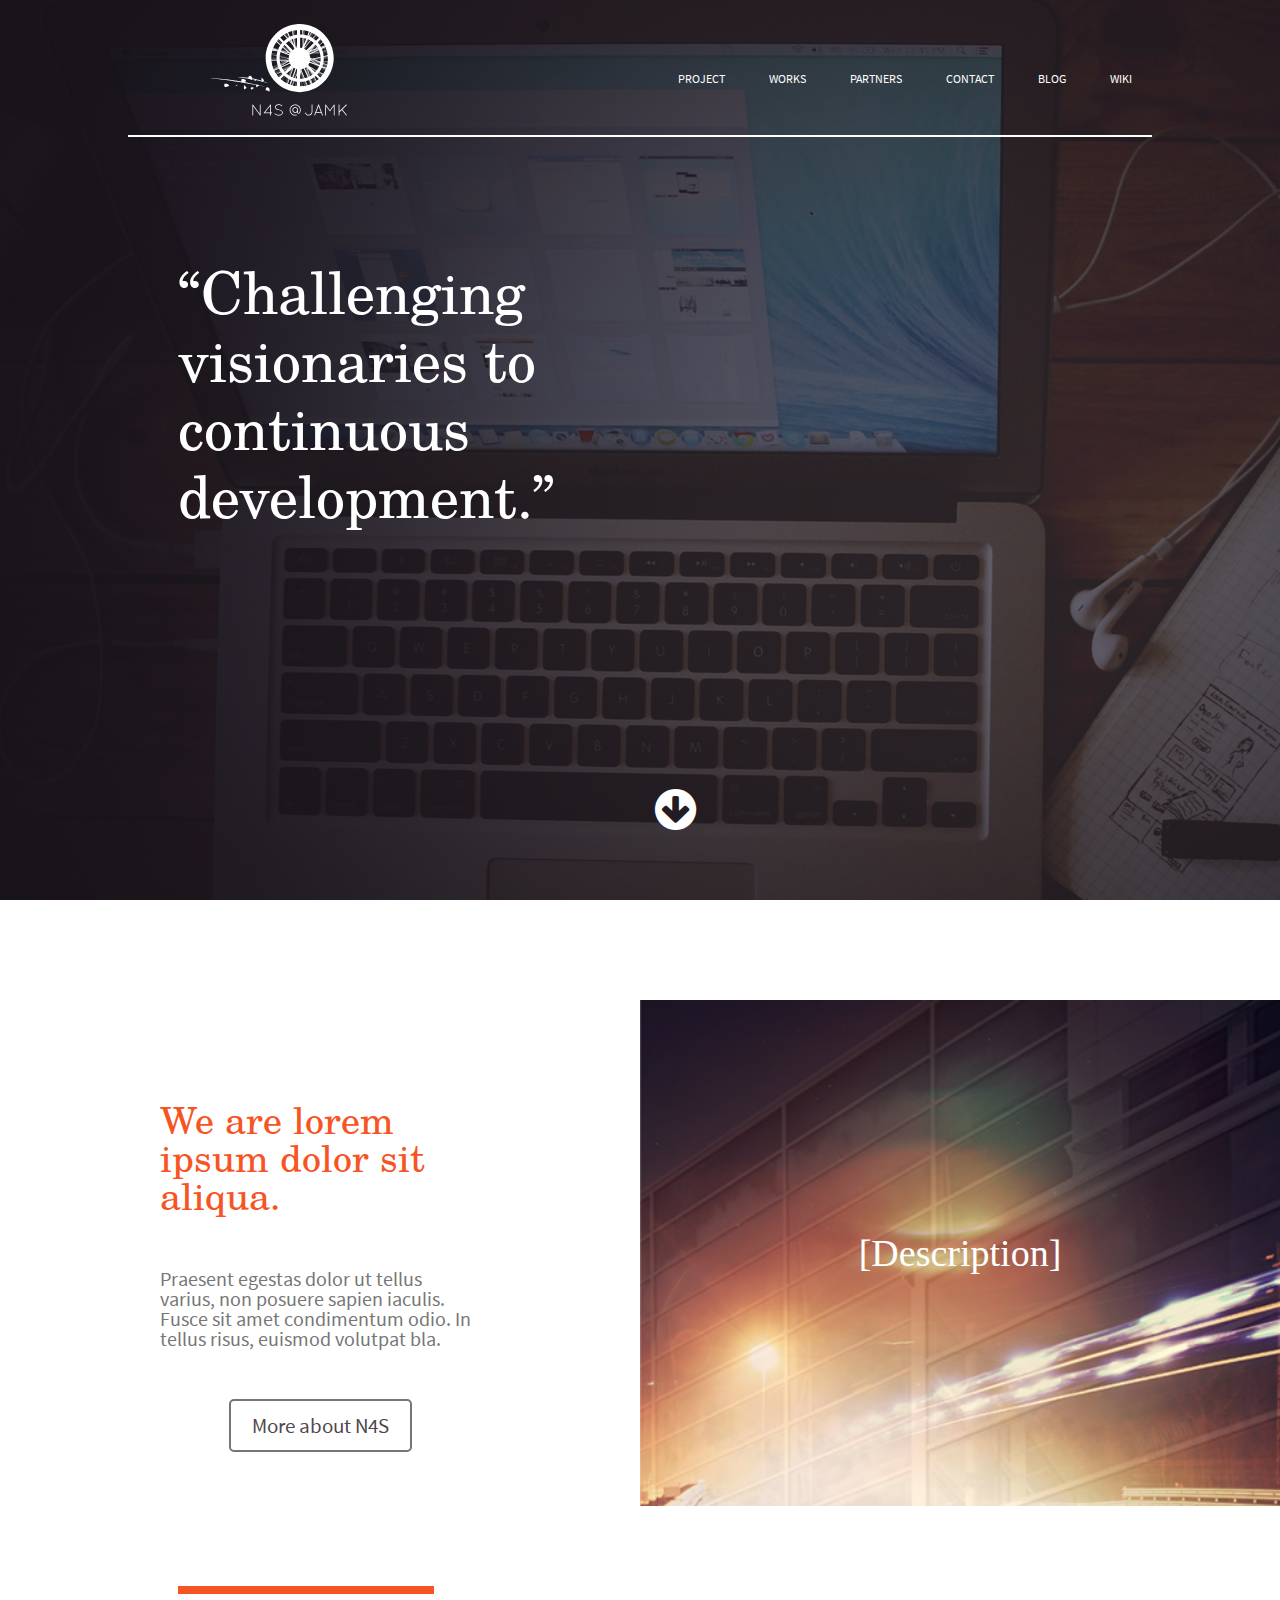
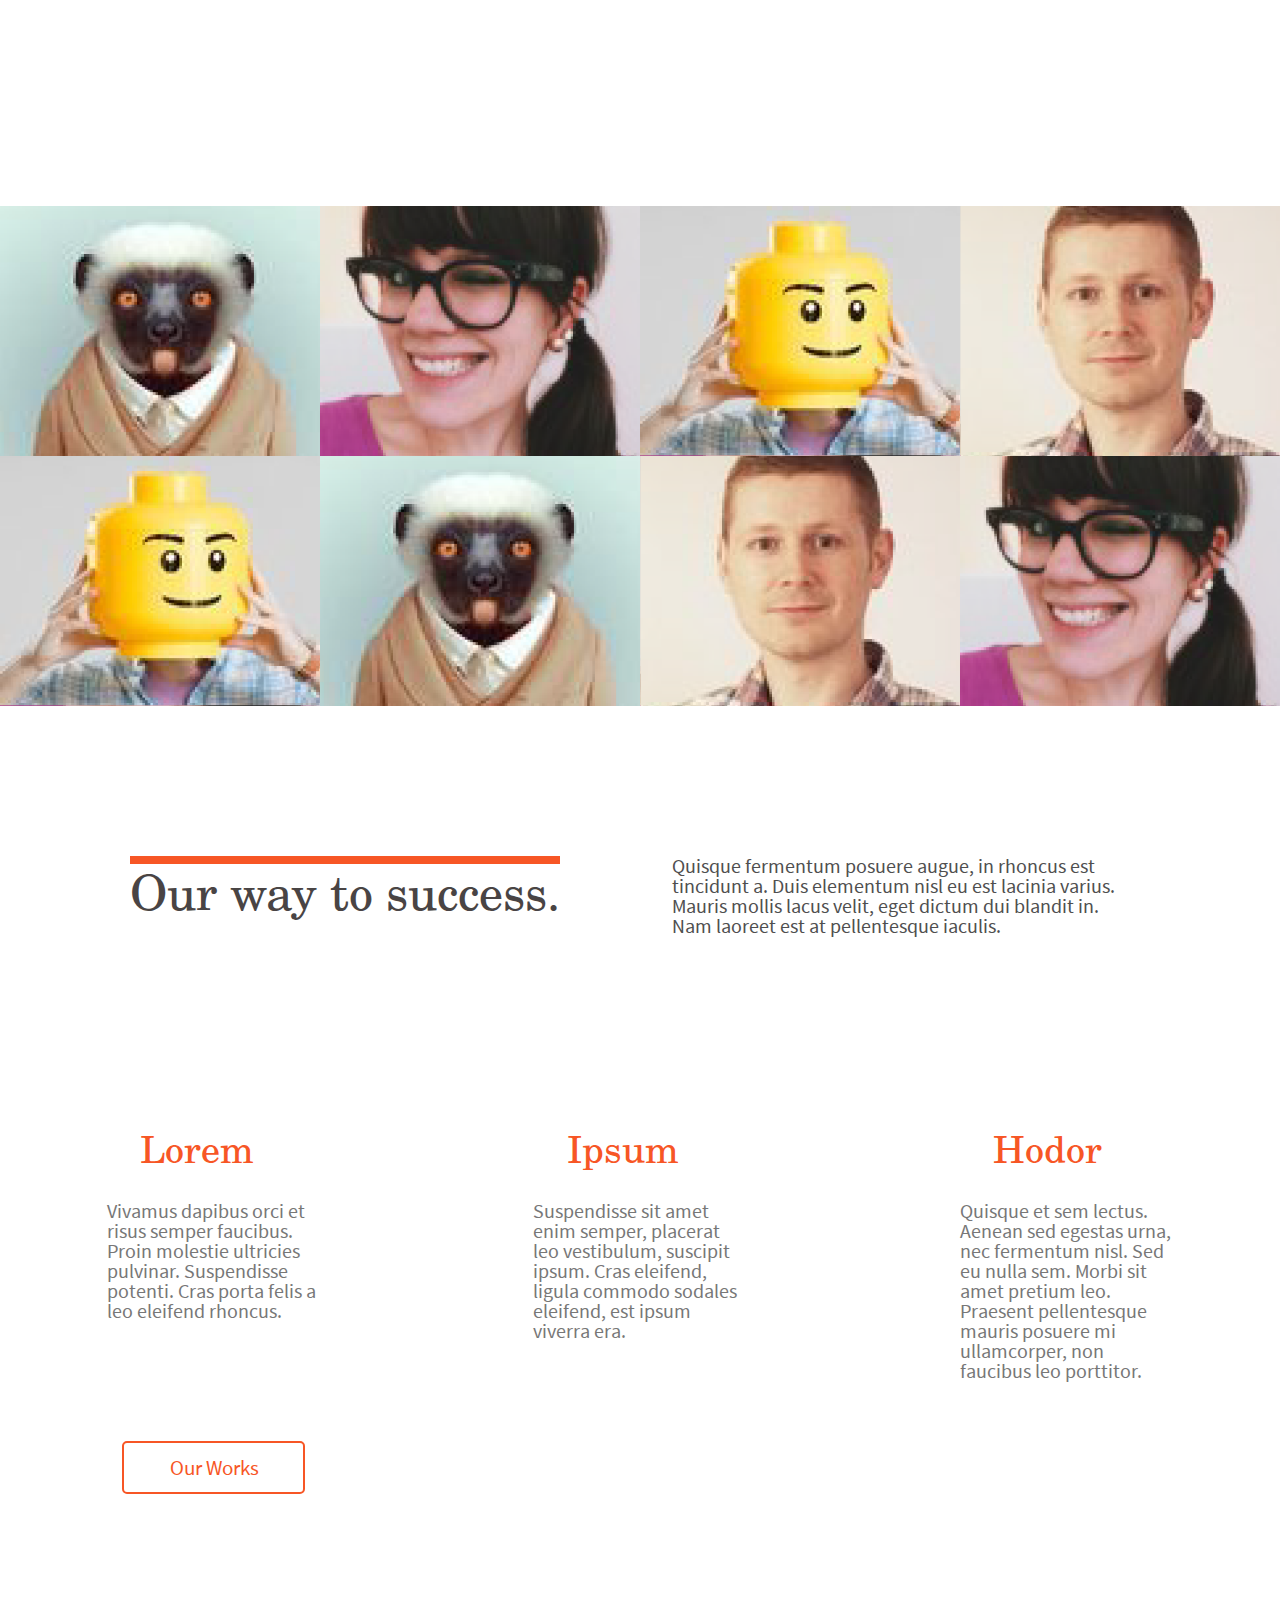
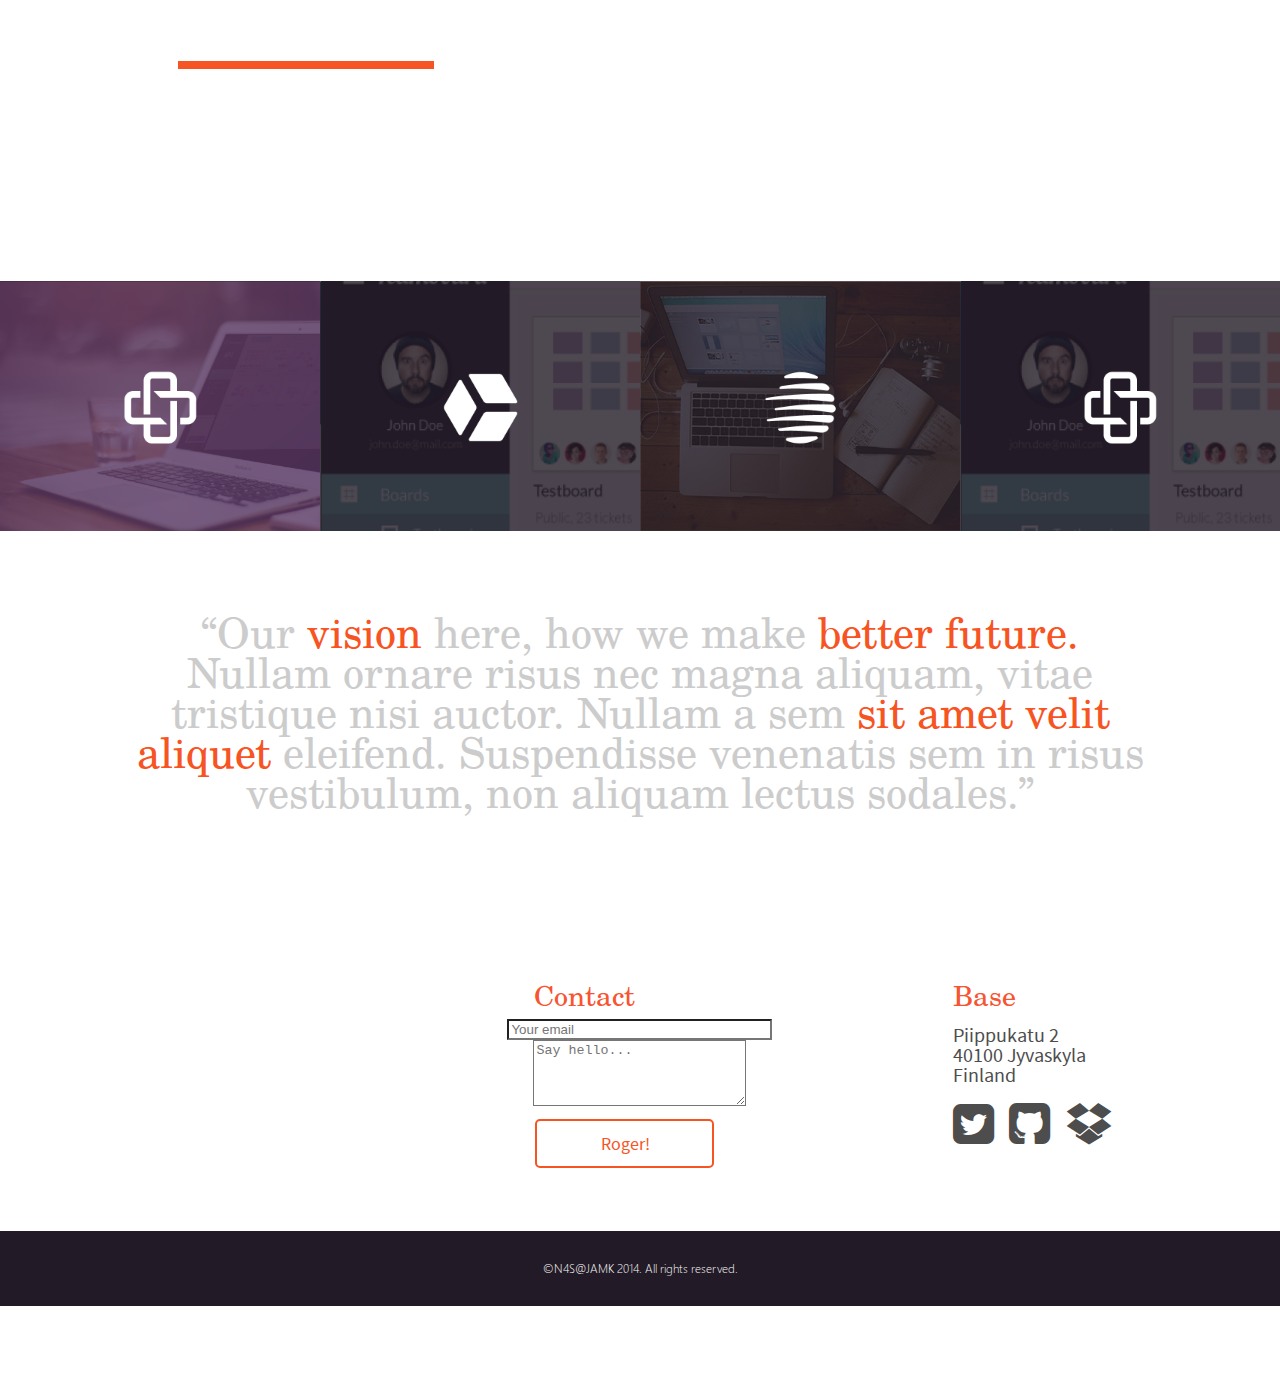
==== index.html @ aaf76a6f "changed message field from text input textarea" ====
<!doctype html>
<html>
    <head>
    <title>N4S@JAMK | Home </title>
    <meta name="viewport" content="width=device-width, initial-scale=1, maximum-scale=1">
    <link href="css/zerogrid.css" rel="stylesheet" />
    <link href="css/zerogrid-full.css" rel="stylesheet"/>
    <link rel="stylesheet" href="font-awesome/css/font-awesome.min.css">
    <link rel="stylesheet" href="css/animate.css">
    <script src="http://ajax.googleapis.com/ajax/libs/jquery/1.8.3/jquery.min.js" type="text/javascript"></script>
    <script src="js/jquery-scrolltofixed.js" type="text/javascript"></script>
   <script>
    $(document).ready(function() {
        // Dock the navbar to the top of the window when scrolled past the N4S logo and header text.
        $('.nav').scrollToFixed({
			});
    });
</script>
    </head>
    <body>
<div class="zerogrid" id="top">
      <div class="row">
    <div class="col-full-example1">
          <div class="wrap-col-header"><img class="logo" alt="N4S logo" src="img/n4sjamk_logo.svg">
      </div>
      	<nav class="nav">
              <ul>
             <a href="#top" class="smoothScroll"><img src="img/n4sjamk_logo_notext.svg" style="height:40px; display:none;"></a>
            <li><a href="#project" class="smoothScroll">PROJECT</a></li>
            <li><a href="#our" class="smoothScroll">WORKS</a></li>
            <li><a href="#partners" class="smoothScroll">PARTNERS</a></li>
            <li><a href="#contact" class="smoothScroll">CONTACT</a></li>
            <li><a href="#" class="smoothScroll">BLOG</a></li>
            <li><a href="#" class="smoothScroll">WIKI</a></li>
          </ul>
            </nav>
          <div class="col-1-2-transparent">
        <p class="text">&ldquo;Challenging visionaries to continuous development.&rdquo;</p>
        
      </div>
      <a href="#project" class="smoothScroll"><i class="fa fa-arrow-circle-down fa-3x arrow"></i></a>
        </div>
  </div>
    </div>
<div class="zerogrid-full" id="project">
      <div  class="row">
    <div class="col-1-2" id="picheight">
          <p class="orangetext">We are lorem ipsum dolor sit aliqua.</p>
          <p class="context">Praesent egestas dolor ut tellus varius, non posuere sapien iaculis. Fusce sit amet condimentum odio. In tellus risus, euismod volutpat bla.</p>
          <div class="n4sbutton-wrapper" ><a href="http://www.n4s.fi/en/" target="_blank" class="n4sbutton smoothScroll">More about N4S</a></div>
        </div>
    <div class="col-1-2-photo">
          <p class="example2">[Description]</p>
        </div>
  </div>
    </div>
<div class="zerogrid" id="moren4s">
      <div class="row">
    <div class="col-full-example2">
          <div class="col-1-3">
        <p class="text-agile">Agile by nature</p>
      </div>
        </div>
  </div>
    </div>
<div class="zerogrid-full">
      <div class="row">
    <div class="col-1-4-1" id="photo1">
          <p class="logoshere">John Doe<br><span class="subtext">Marketing executive</span></p>
        </div>
    <div class="col-1-4" id="photo2">
          <p class="logoshere">Chad Sharp<br><span class="subtext">Lead designer</span></p>
        </div>
    <div class="col-1-4" id="photo3">
          <p class="logoshere">Danny Trello<br><span class="subtext">Junior developer</span></p>
        </div>
    <div class="col-1-4" id="photo4">
          <p class="logoshere">Chad DeCoder<br><span class="subtext">Proggrammer</span></p>
          </div>
      <div class="col-1-4-1" id="photo3">
          <p class="logoshere">Ryan Ruby<br><span class="subtext">Marketing executive</span></p>
        </div>
    <div class="col-1-4" id="photo1">
          <p class="logoshere">Barry Puppet<br><span class="subtext">Lead designer</span></p>
        </div>
    <div class="col-1-4" id="photo4">
          <p class="logoshere">Sven Jekyll<br><span class="subtext">Junior developer</span></p>
        </div>
    <div class="col-1-4" id="photo2">
          <p class="logoshere">Matthew Coderick<br><span class="subtext">Proggrammer</span></p>
          </div>     
    <div class="col-full-example4" id="our">
          <div class="col-1-2">
        <p class="text-success">Our way to success.</p>
      </div>
          <div class="col-1-2">
        <p class="success-text">Quisque fermentum posuere augue, in rhoncus est tincidunt a. Duis elementum nisl eu est lacinia varius. Mauris mollis lacus velit, eget dictum dui blandit in. Nam laoreet est at pellentesque iaculis.</p>
      </div>
        </div>
    <div class="col-full-example6">
          <div class="col-1-3-1">
        <p class="text-section">Lorem</p>
        <p class="context">Vivamus dapibus orci et risus semper faucibus. Proin molestie ultricies pulvinar. Suspendisse potenti. Cras porta felis a leo eleifend rhoncus.</p>
      </div>
          <div class="col-1-3">
        <p class="text-section">Ipsum</p>
        <p class="context">Suspendisse sit amet enim semper, placerat leo vestibulum, suscipit ipsum. Cras eleifend, ligula commodo sodales eleifend, est ipsum viverra era.</p>
      </div>
          <div class="col-1-3">
        <p class="text-section">Hodor</p>
        <p class="context">Quisque et sem lectus. Aenean sed egestas urna, nec fermentum nisl. Sed eu nulla sem. Morbi sit amet pretium leo. Praesent pellentesque mauris posuere mi ullamcorper, non faucibus leo porttitor.</p>
      </div>
          <div class="col-1-3">
        <div class="n4sbutton-wrapper"><a href="work.html" class="ourwork-button">Our Works</a></div>
      </div>
        </div>
  </div>
    </div>
<div class="zerogrid">
      <div class="row">
    <div class="col-full-example2">
          <div class="col-1-3" id="partners">
        <p class="text-agile">Our partners</p>
      </div>
        </div>
  </div>
    </div>
<div class="zerogrid-full" id="black">
      <!--<div class="row">-->
          <div class="col-full-all-logos"><img src="img/logo1_white.png" alt="logo1-white"><img src="img/logo2_white.png" alt="logo2-white"><img src="img/logo3_white.png" alt="logo3-white"></div>
          <div class="col-1-4-1" id="logo1">
        <img src="img/logo1_white.png" alt="logo1-white">
      </div>
          <div class="col-1-4" id="logo2">
        <img src="img/logo2_white.png" alt="logo2-white">
      </div>
          <div class="col-1-4" id="logo3">
        <img src="img/logo3_white.png" alt="logo3-white">
      </div>
          <div class="col-1-4" id="logo4">
        <img src="img/logo1_white.png" alt="logo4-white">
      </div>
  </div>
    <!--</div>-->
<div class="zerogrid">
      <div class="row">
    <div class="col-full-example5" id="lorem">
          <p class="ourvision-text">&ldquo;Our <span style="color:#F75423">vision</span> here, how we make <span style="color:#F75423">better future.</span> Nullam ornare risus nec magna aliquam, vitae tristique nisi auctor. Nullam a sem <span style="color:#F75423">sit amet velit aliquet</span> eleifend. Suspendisse venenatis sem in risus vestibulum, non aliquam lectus sodales.&rdquo;</p>
        </div>
  </div>
    </div>
<div class="zerogrid-full">
      <div class="row">
            <div class="col-1-3 social" id="contact">
            	<iframe src="https://www.google.com/maps/embed?pb=!1m14!1m12!1m3!1d3716.6685253285527!2d25.7641276203206!3d62.23998892771814!2m3!1f0!2f0!3f0!3m2!1i1024!2i768!4f13.1!5e0!3m2!1sfi!2sfi!4v1405323611806"></iframe>
            </div>
            <div class="col-1-3 form">
            	<h3>Contact</h3>
            	<form method="POST" action="http://smvpelkonen.dy.fi/delete/php_form/sendForm.php">
				<input type="email" class="field1" name="email" size="30" placeholder="Your email" required=""><br>
				<textarea rows="4" cols="24" size="30" name="message"  placeholder="Say hello..." required=""></textarea><br>
				<input type="submit" name="submit" value="Roger!" class="roger-button submit">	
			</form>
            </div>
            <div class="col-1-3 base">
              <h3>Base</h3>
              <br>
          	  <p>Piippukatu 2</p>
              <p>40100 Jyvaskyla</p>
              <p>Finland</p>
              <br>
              <a href="http://twitter.com/"><i class="fa fa-twitter-square fa-3x twitter"></i></a><a href="http://github.com/N4SJAMK"><i class="fa fa-github-square fa-3x"></i></a><a href="#"><i class="fa fa-dropbox fa-3x"></i></a>
            </div>
        </div>
      </div>
<div class="zerogrid-full">
      <div class="row">
    <div class="col-full">
          <footer>
        <p>&copy;N4S@JAMK 2014. All rights reserved.</p>
      </footer>
        </div>
  </div>
    </div>
<!--<script type="text/javascript" src="http://ajax.googleapis.com/ajax/libs/jquery/1.7.1/jquery.min.js"></script>--> 
<script type="text/javascript" src="js/smoothscroll.js"></script> 
<script>
	
</script>
<script>
        $('body').mousemove(function(e){
    var amountMovedX = (e.pageX * -1 / 50);
    var amountMovedY = (e.pageY * -1 / 50);
    $(this).css('background-position', amountMovedX + 'px ' + amountMovedY + 'px');
});
        </script>
</body>
</html>
---- css/zerogrid.css ----
/*
Zerotheme.com | Free Html5 Responsive Templates
Zerogrid - A Single Grid System for Responsive Design
Author: Kimmy
Version : 2.0
Author URI: http://www.zerotheme.com/
*/
/* -------------------------------------------- */
/* ------------------Grid System--------------- */ 
.zerogrid {
	width: 1024px;
	position: relative;
	margin: 0 auto;
	padding: 0px;
}
.zerogrid:after {
	content: "\0020";
	display: block;
	height: 0;
	clear: both;
	visibility: hidden;
}
.zerogrid .row:before, .row:after {
	content: '\0020';
	display: block;
	overflow: hidden;
	visibility: hidden;
	width: 0;
	height: 0;
}
.zerogrid .row:after {
	clear: both;
}
.zerogrid .row {
	zoom: 1;
	/*background-color: #fff;*/
}
.zerogrid .wrap-col {
	margin: 10px;
}

.zerogrid .col-1-2, .zerogrid .col-1-2-transparent, .zerogrid .col-1-2-photo, .zerogrid .col-1-3, .zerogrid .col-2-3, .zerogrid .col-1-4, .zerogrid .col-2-4, .zerogrid .col-3-4, .zerogrid .col-1-5, .zerogrid .col-2-5, .zerogrid .col-3-5, .zerogrid .col-4-5, .zerogrid .col-1-6, .zerogrid .col-2-6, .zerogrid .col-3-6, .zerogrid .col-4-6, .zerogrid .col-5-6 {
	float: left;
	display: inline-block;
}
.zerogrid .col-full {
	width: 100%;

}
.zerogrid .col-1-2 {
	width: 50%;
	background-color:#FFFFFF;
}
.zerogrid .col-1-2-photo {
	width: 50%;
	background-image:url(../img/jkl3.jpg);
	background-size:cover;
}
.zerogrid .col-1-2-transparent {
	width: 50%;
	background-color:transparent;
}
.zerogrid .col-1-3 {
	width: 33.33%;
}
.zerogrid .col-2-3 {
	width: 66.66%;
}
.zerogrid .col-1-4 {
	width: 25%;
}
.zerogrid .col-2-4 {
	width: 50%;
}
.zerogrid .col-3-4 {
	width: 75%;
}
.zerogrid .col-1-5 {
	width: 20%;
}
.zerogrid .col-2-5 {
	width: 40%;
}
.zerogrid .col-3-5 {
	width: 60%;
}
.zerogrid .col-4-5 {
	width: 80%;
}
.zerogrid .col-1-6 {
	width: 16.66%;
}
.zerogrid .col-2-6 {
	width: 33.33%;
}
.zerogrid .col-3-6 {
	width: 50%;
}
.zerogrid .col-4-6 {
	width: 66.66%;
}
.zerogrid .col-5-6 {
	width: 83.33%;
}

@media only screen and (min-width: 1024px) {

.zerogrid .col-full-example1, .col-full-example2, .col-full-example5 {
	background-image:none !important;
}
.zerogrid .row {
	background-color:transparent !important;
}
.zerogrid .col-1-4 {
	width: 24% !important;
	margin-right: 1% !important;
	margin-bottom: 3% !important;
}
.zerogrid .example2 {
	line-height: 346px !important;	
	}
.zerogrid .col-full-example4	{
	height:250px !important;
	border-radius: 5px 5px 0px 0px !important;
	}
.zerogrid .col-full-example6	{
	border-radius:0px 0px 5px 5px !important;
	}
.zerogrid .slide-out-div {
	 opacity:0.95 !important;
	 border-radius: 5px 5px 0px 0px !important;
 }
.zerogrid .col-1-2 {
	border-radius:5px 0px 0px 5px !important;}
.zerogrid .col-1-2-photo {
	border-radius: 0px 5px 5px 0px !important;
}
.zerogrid footer {
	border-radius: 5px 5px 0px 0px!important;
}
.zerogrid .nav.scroll-to-fixed-fixed ul img {
	display: inline-block !important;
}
}
@media only screen and (min-width: 768px) and (max-width: 1023px) {
.zerogrid {
	width: 100%;
	/*background-color: #fff;*/
}
body {
	background-image:url(../img/n4sjamk_background_pic.jpg); !important;
}
.zerogrid .col-1-3, .zerogrid .col-2-3 {
	width: 50%;
}
.zerogrid .col-1-2-photo {
	display:block!important;
}	
.zerogrid .col-1-4 {
	width: 50%;
}
.zerogrid .col-1-6, .zerogrid .col-1-2, .zerogrid .col-2-6, .zerogrid .col-3-6, .zerogrid .col-4-6, .zerogrid .col-5-6 {
	width: 100%;
}
.zerogrid .col-1-4 {
	display:none;
}
.zerogrid .col-full-all-logos {
	display:block !important;
}
.zerogrid .slide-out-div {
	width: 75%!important;
	height: 320px!important;
} 	
.zerogrid .right-form {
	display:block !important;
}
.zerogrid .text {
	font-size:36px !important;
	line-height: 40px!important;
	padding-top: 75px !important;
}
.zerogrid .col-full-example1 {
	height: 650px !important;
}
.zerogrid .col-full-example2 {
	height: 200px !important;
}
.zerogrid .text-agile {
	margin-left: 50px !important;
	font-size:40px !important;
	line-height: 45px !important;
}
.zerogrid .ourvision-text {
	font-size: 30px !important;
	line-height: 36px !important;
	margin:0 30px !important;
}
.zerogrid .nav.scroll-to-fixed-fixed ul li {
	top: 20px !important;
	display:inline-block;
}
.zerogrid .nav ul {
	list-style: none;
	padding: 0px;
	margin: 0px;
	font-weight: bold;
	text-align:right;
}
.zerogrid .nav ul li {
	display: inline-block;
	position:relative;
	top: -50px !important;
}
.zerogrid .nav.scroll-to-fixed-fixed ul img {
	display: inline-block !important;
}
.zerogrid .logo {
	width: 200px !important;
	height:120px !important;
}
}

@media only screen and (max-width: 767px) {
.zerogrid {
	width: 100%;
}
.zerogrid .col-1-4
 {
	display:none;
}
.zerogrid .col-full-all-logos {
	display:block !important;
	}
.zerogrid .slide-out-div {
width: 75% !important;
height: 320px !important;
} 
}

@media only screen and (min-width: 620px) and (max-width: 767px) {
.zerogrid {
	width: 100%;
	/*background-color: #fff;*/
}
.zerogrid .col-1-3, .zerogrid .col-2-3 {
	width: 100%;
}
.zerogrid .col-1-2-photo {
	display:none;
}	
.zerogrid .col-1-4 {
	width: 50%;
}
.zerogrid .col-1-6, .zerogrid .col-1-2, .zerogrid .col-2-6, .zerogrid .col-3-6, .zerogrid .col-4-6, .zerogrid .col-5-6 {
	width: 100%;
}
.zerogrid .col-1-4 {
	display:none;
}
.zerogrid .col-full-all-logos {
	display:block !important;
}
.zerogrid .slide-out-div {
	width: 75%!important;
	height: 320px!important;
} 	
.zerogrid .right-form {
	display:block !important;
}
.zerogrid .text {
	font-size:36px !important;
	line-height: 40px!important;
	padding-top: 75px !important;
}
.zerogrid .col-full-example1 {
	height: 550px !important;
}
.zerogrid .col-full-example2 {
	height: 200px !important;
}
.zerogrid .text-agile {
	margin-left: 50px !important;
	font-size:40px !important;
}
.zerogrid .ourvision-text {
	font-size: 30px !important;
	line-height: 36px !important;
	margin:0 30px !important;
}
.zerogrid .logo {
	display: block !important;
	margin-top: 20px !important;
	margin-bottom: 20px !important;
	margin-left: auto !important;
	margin-right:auto !important;
}
.zerogrid .nav {
	border-bottom:0px !important;
}
.zerogrid .nav.scroll-to-fixed-fixed ul li {
	top: 0px !important;
	right: 0% !important;
}
.zerogrid .nav ul li {
	display: inline-block;
	position:relative;
	top: 0px !important;
}
.zerogrid .nav.scroll-to-fixed-fixed ul img {
	display: none !important;
}
}

@media only screen and (min-width: 480px) and (max-width: 619px) {
.zerogrid {
	width: 100%;
	/*background-color: #fff;*/
}
.zerogrid .col-1-3, .zerogrid .col-2-3 {
	width: 100%;
}
.zerogrid .col-1-2-photo {
	display:none;
}	
.zerogrid .col-1-4 {
	width: 50%;
}
.zerogrid .col-1-6, .zerogrid .col-1-2, .zerogrid .col-2-6, .zerogrid .col-3-6, .zerogrid .col-4-6, .zerogrid .col-5-6 {
	width: 100%;
}
.zerogrid .col-1-4 {
	display:none;
}
.zerogrid .col-full-all-logos {
	display:block !important;
}
.zerogrid .slide-out-div {
	width: 75%!important;
	height: 320px!important;
} 	
.zerogrid .right-form {
	display:none !important;
}
.zerogrid .text {
	font-size:36px !important;
	line-height: 40px!important;
	padding-top: 75px !important;
}
.zerogrid .col-full-example1 {
	height: 550px !important;
}
.zerogrid .col-full-example2 {
	height: 200px !important;
}
.zerogrid .text-agile {
	margin-left: 50px !important;
	font-size:40px !important;
}
.zerogrid .ourvision-text {
	font-size: 30px !important;
	line-height: 36px !important;
	margin:0 30px !important;
}
.zerogrid .logo {
	display: block !important;
	margin-top: 20px !important;
	margin-bottom: 20px !important;
	margin-left: auto !important;
	margin-right:auto !important;
}
.zerogrid .nav {
	border-bottom:0px !important;
}
.zerogrid .nav.scroll-to-fixed-fixed ul li {
	top: 0px !important;
	right: 0% !important;
}
.zerogrid .nav ul li {
	display: inline-block;
	position:relative;
	top: 0px !important;
}
.zerogrid .nav.scroll-to-fixed-fixed ul img {
	display: none !important;
}
}

/* Normal smartphones with smaller screens*/
@media only screen and (max-width: 479px) {
.zerogrid, .zerogrid .col-1-2, .zerogrid .col-1-2-transparent, .zerogrid .col-1-3, .zerogrid .col-2-3, .zerogrid .col-1-4, .zerogrid .col-2-4, .zerogrid .col-3-4, .zerogrid .col-1-5, .zerogrid .col-2-5, .zerogrid .col-3-5, .zerogrid .col-4-5, .zerogrid .col-2-6, .zerogrid .col-3-6, .zerogrid .col-4-6, .zerogrid .col-5-6 {
	width: 100%;
}
.zerogrid .col-1-4
 {
	display:none;
}
.zerogrid .col-full-all-logos {
	display:block !important;
	}
	
.zerogrid .col-1-2-photo {
	display:none;
}
.zerogrid .ourvision-text {
	font-size: 16px !important;
	padding-left: 20px !important;
	padding-right: 20px !important;
	padding-top: 40px !important;
	line-height: 24px !important;
}	

.zerogrid .text {
	line-height: 38px !important;
	font-size: 28px !important;
	padding-top: 60px !important;
}

.zerogrid .text-agile {
	font-size: 38px !important;
	line-height: 45px !important;
	margin-top: 60px !important;
	margin-left: 30px!important;
}

.zerogrid .text-section {
	margin-left: 30px !important;
}

.zerogrid .success-text {
	font-size: 20px !important;
}
.zerogrid .col-full-example1 {
	height:510px !important;
}

.zerogrid .col-full-example2 {
	height:200px !important;
}

.zerogrid .col-full-example5 {
	height:300px !important;
}

.zerogrid .context {
	margin:30px !important;
}

.zerogrid .sayhello-button {
	margin-top: 35px!important;
}
.zerogrid .slide-out-div {
	width: 275px !important;
} 
.zerogrid .right-form {
	display:none !important;
}
.zerogrid .logo {
	display: block !important;
	margin-top: 0 !important;
	margin-bottom: 10px !important;
	margin-left: auto !important;
	margin-right:auto !important;
}
.zerogrid .nav {
	border-bottom:0px !important;
}
.zerogrid .nav.scroll-to-fixed-fixed ul li {
	top: 0px !important;
	right: 0% !important;
}
.zerogrid .nav ul li {
	display: inline-block;
	position:relative;
	top: 0px !important;
}
.zerogrid .nav.scroll-to-fixed-fixed ul img {
	display: none !important;
}
}



/* General CSS styling */


body {
	background-image:url(../img/n4sjamk_background_pic.png);
	margin: 0;
	background-attachment:fixed;
	width:100%;
	top:0;
}
.zerogrid .backtop {
	position:fixed;
	top: 0;
	float:right;
	height: 30px;
	width: 70px;
	left: 47%;
	background-color:#F75423;
	border-radius: 0px 0px 5px 5px;
}

.zerogrid .backtop a:hover {
	color: #1D1B1B;
}

.zerogrid .logo {
	width: 25%;
	min-height: 50px;
	min-width: 100px;
	max-height: 100px;
	max-width: 300px;
	height: 25%;
	margin: 20px 0px -20px 10px;
}
.zerogrid .wrap-col-header h2 {
	font-size:26px;
	vertical-align:middle;
	color:#fff;
	font-family:webly;
	float: right;
	margin-right: 20px;
	margin-top: 30px;
	margin-bottom: 5px;
	border-bottom: 3px #F75423 solid;
}
.zerogrid .col-full-example1 {
	/*background-image:url(../img/bg_low.jpg);*/
	background-repeat:repeat-x;
	height: 1000px;
	clear: both;
}
.zerogrid .col-full-example2 {
	/*background-image:url(../img/bg_low.jpg);*/
	background-repeat:no-repeat;
	height: 300px;
	clear: both;
}
.zerogrid .col-full-example3 {
	clear: both;
	height: 320px;
}
.zerogrid .col-full-example5 {
	/*background-image:url(../img/bg_low.jpg);*/
	background-repeat:no-repeat;
	height: 400px;
	clear: both;
}
.zerogrid .col-full-example4 {
	background-color: #fff;
	background-repeat:no-repeat;
	height: 200px;
	clear: both;
}
.zerogrid .col-full-example6 {
	background-color: #fff;
	background-repeat:repeat-x;
	height: 400px;
	clear: both;
}

.zerogrid .col-full-all-logos {
	display:none;
	border:0;
	width: 90%;
	background-color:#312b2d;
	margin: 0 auto;
	margin-bottom: -3px;
}

.zerogrid .logo-container {
	background-color:#312b2d;
}

.zerogrid .col-full-all-logos img {
	width: 100%;
		margin-bottom: -3px;
	}
	
.zerogrid .col-1-4 img {
	width:100%;
}

.zerogrid .text {
	line-height: 68px;
	color: #fff;
	font-size: 58px;
	padding-left: 50px;
	padding-right: 60px;
	font-family:texgyre;
	padding-top: 120px;
}
.zerogrid .text-agile {
	line-height: 65px;
	color: #fff;
	font-family:texgyre;
	font-size: 62px;
	margin-left: 50px;
	margin-right: 35px;
	margin-top: 80px;
	border-top: 8px solid #F75423;
}
.zerogrid .text-success {
	line-height: 45px;
	font-family:kompani;
	color: #474242;
	font-size: 38px;
	margin-left: 70px;
	margin-right: 55px;
	margin-top: 50px;
	border-top: 8px solid #F75423;
}
.zerogrid .text-section {
	line-height: 45px;
	font-family:texgyre;
	color: #F75423;
	font-weight: bold;
	font-size: 38px;
	margin-left: 70px;
	margin-right: 55px;
	margin-top: 20px;
}
.zerogrid .ourvision-text {
	line-height: 40px;
	text-align: center;
	font-family:texgyre;
	color: #CCCCCC;
	font-size: 42px;
	padding-left: 0px;
	padding-right: 0px;
	padding-top: 80px;
}
.zerogrid .wrap-col-header {
	/*border-bottom: 2px solid #CCCCCC;*/
	margin: 0 20px;
}
.zerogrid .navbutton {
	float: left;
	margin: 5px 20px;
	width: 55px;
	height: 90px;
	display: inline-block;
	color: #808080;
	text-decoration: none;
	position: relative;
}
.zerogrid .navbutton a {
	color: #CCCCCC;
	text-decoration: none;
	position: absolute;
	padding-right: 10px;
	top: 5;
}
.zerogrid .navbutton a:hover {
	color: #F75423;
}
.zerogrid .orangetext {
	font-size: 36px;
	font-family:kompani;
	font-weight: bold;
	text-align: left;
	margin: 55px 20px 55px 60px;
	color: #F75423;
}
.zerogrid .context {
	font-size: 18px;
	text-align: left;
	margin: 55px 40px 30px 60px;
	color: #767676;
}
.zerogrid .success-text {
	font-size: 24px;
	text-align: left;
	margin: 55px 40px 70px 60px;
	color: #4d4d4d;
}
.zerogrid .example2 {
	text-align: center;
	line-height: 470px;
	font-size: 38px;
	color: #fff;
}
.zerogrid .logoshere {
	text-align: center;
	line-height: 160px;
	font-size: 38px;
	background-color: #fff;
}


html, body, div, span, applet, object, iframe, h1, h2, h3, h4, h5, h6, p, blockquote, pre, a, abbr, acronym, address, big, cite, code, del, dfn, em, img, ins, kbd, q, s, samp, small, strike, strong, sub, sup, tt, var, b, u, i, center, dl, dt, dd, ol, ul, li, fieldset, form, label, legend, table, caption, tbody, tfoot, thead, tr, th, td, article, aside, canvas, details, embed, figure, figcaption, footer, header, hgroup, menu, nav, output, ruby, section, summary, time, mark, audio, video {
	margin: 0;
	padding: 0;
	border: 0;
	font-size: 100%;
	font: inherit;
	vertical-align: baseline;
}
/* HTML5 display-role reset for older browsers */
article, aside, details, figcaption, figure, footer, header, hgroup, menu, nav, section {
	display: block;
}
body {
	line-height: 1;
}
.zerogrid footer {
	background-color: #0E0D0D;
	height: 50px;
	clear: both;
	text-align:center;
}
.zerogrid footer p {
	color: #FDFDFD;
	font-size: 12px;
	line-height: 25px;
		font-family:webly;
}

.zerogrid footer a {
	color: #FDFDFD;
	line-height:25px;
	font-size:12px;
	text-decoration:none;
	margin: 0 auto;
		font-family:webly;
}

.zerogrid footer a:hover{
	color: #F75423;
}

ol, ul {
	list-style: none;
}
blockquote, q {
	quotes: none;
}
blockquote:before, blockquote:after, q:before, q:after {
	content: '';
	content: none;
}
table {
	border-collapse: collapse;
	border-spacing: 0;
}

/* CSS Styles for all the three buttons*/

.zerogrid .n4sbutton-wrapper {
	text-align: center;
}
.zerogrid .n4sbutton {
	margin-bottom: 40px;
	background: -webkit-gradient( linear, left top, left bottom, color-stop(0.05, #ededed), color-stop(1, #cccacc) );
	background: -moz-linear-gradient( center top, #ededed 5%, #cccacc 100% );
 filter:progid:DXImageTransform.Microsoft.gradient(startColorstr='#ededed', endColorstr='#cccacc');
	background-color: #ededed;
	-webkit-border-top-left-radius: 5px;
	-moz-border-radius-topleft: 5px;
	border-top-left-radius: 5px;
	-webkit-border-top-right-radius: 5px;
	-moz-border-radius-topright: 5px;
	border-top-right-radius: 5px;
	-webkit-border-bottom-right-radius: 5px;
	-moz-border-radius-bottomright: 5px;
	border-bottom-right-radius: 5px;
	-webkit-border-bottom-left-radius: 5px;
	-moz-border-radius-bottomleft: 5px;
	border-bottom-left-radius: 5px;
	text-indent: 0px;
	border: 2px solid #767676;
	display: inline-block;
	color: #4f484f;
	font-family:kompani;
	font-size: 12px;
	font-weight: bold;
	font-style: normal;
	height: 36px;
	line-height: 36px;
	width: 148px;
	text-decoration: none;
	text-align: center;
}
.zerogrid .n4sbutton:hover {
	background: -webkit-gradient( linear, left top, left bottom, color-stop(0.05, #cccacc), color-stop(1, #ededed) );
	background: -moz-linear-gradient( center top, #cccacc 5%, #ededed 100% );
 filter:progid:DXImageTransform.Microsoft.gradient(startColorstr='#cccacc', endColorstr='#ededed');
	background-color: #cccacc;
}
.zerogrid .n4sbutton:active {
	position: relative;
	top: 1px;
}
.zerogrid .ourwork-button {
	margin-bottom: 20px;
	background: -webkit-gradient( linear, left top, left bottom, color-stop(0.05, #ededed), color-stop(1, #d1cfd1) );
	background: -moz-linear-gradient( center top, #ededed 5%, #d1cfd1 100% );
 filter:progid:DXImageTransform.Microsoft.gradient(startColorstr='#ededed', endColorstr='#d1cfd1');
	background-color: #ededed;
	-webkit-border-top-left-radius: 5px;
	-moz-border-radius-topleft: 5px;
	border-top-left-radius: 5px;
	-webkit-border-top-right-radius: 5px;
	-moz-border-radius-topright: 5px;
	border-top-right-radius: 5px;
	-webkit-border-bottom-right-radius: 5px;
	-moz-border-radius-bottomright: 5px;
	border-bottom-right-radius: 5px;
	-webkit-border-bottom-left-radius: 5px;
	-moz-border-radius-bottomleft: 5px;
	border-bottom-left-radius: 5px;
	text-indent: 1.48px;
	border: 1px solid #f75423;
	display: inline-block;
	color: #f75423;
	font-family: source;
	font-size: 18px;
	font-weight: bold;
	font-style: normal;
	height: 36px;
	line-height: 36px;
	width: 148px;
	text-decoration: none;
	text-align: center;
}
.zerogrid .ourwork-button:hover {
	background: -webkit-gradient( linear, left top, left bottom, color-stop(0.05, #d1cfd1), color-stop(1, #ededed) );
	background: -moz-linear-gradient( center top, #d1cfd1 5%, #ededed 100% );
 filter:progid:DXImageTransform.Microsoft.gradient(startColorstr='#d1cfd1', endColorstr='#ededed');
	background-color: #d1cfd1;
	color:#232323;
	top:1px;
	cursor:pointer;
}
.zerogrid .ourwork-button:active {
	-webkit-box-shadow: 0px 2px 0px #F75423;
    -moz-box-shadow: 0px 2px 0px #F75423;
    box-shadow: 0px 2px 0px #F75423;
    position:relative;
    top:7px;
}
.zerogrid #sayhello-button {
	margin-top: 80px;
	color: #fff;
	background-color: transparent;
	-webkit-border-top-left-radius: 5px;
	-moz-border-radius-topleft: 5px;
	border-top-left-radius: 5px;
	-webkit-border-top-right-radius: 5px;
	-moz-border-radius-topright: 5px;
	border-top-right-radius: 5px;
	-webkit-border-bottom-right-radius: 5px;
	-moz-border-radius-bottomright: 5px;
	border-bottom-right-radius: 5px;
	-webkit-border-bottom-left-radius: 5px;
	-moz-border-radius-bottomleft: 5px;
	border-bottom-left-radius: 5px;
	text-indent: 1.48px;
	border: 2px solid #FFF;
	display: inline-block;
	font-family: source;
	font-size: 21px;
	font-weight: normal;
	font-style: normal;
	height: 49px;
	line-height: 49px;
	width: 179px;
	text-decoration: none;
	text-align: center;
}
.zerogrid #sayhello-button:hover {
	color:#fff;
	background-color:#F75423;
	top:1px;
	border-color:#F75432;
	cursor:pointer;
}
.zerogrid #sayhello-button:active {
	-webkit-box-shadow: 0px 2px 0px #F75423;
    -moz-box-shadow: 0px 2px 0px #F75423;
    box-shadow: 0px 2px 0px #F75423;
    position:relative;
    top:7px;
}

.zerogrid #close {
	-moz-box-shadow:inset 0px 1px 0px 0px #ffffff;
	float:right;
	-webkit-box-shadow:inset 0px 1px 0px 0px #ffffff;
	box-shadow:inset 0px 1px 0px 0px #ffffff;
	background:-webkit-gradient( linear, left top, left bottom, color-stop(0.05, #f9f9f9), color-stop(1, #e9e9e9) );
	background:-moz-linear-gradient( center top, #f9f9f9 5%, #e9e9e9 100% );
	filter:progid:DXImageTransform.Microsoft.gradient(startColorstr='#f9f9f9', endColorstr='#e9e9e9');
	background-color:#f9f9f9;
	-webkit-border-top-left-radius:25px;
	-moz-border-radius-topleft:25px;
	border-top-left-radius:25px;
	-webkit-border-top-right-radius:25px;
	-moz-border-radius-topright:25px;
	border-top-right-radius:25px;
	-webkit-border-bottom-right-radius:25px;
	-moz-border-radius-bottomright:25px;
	border-bottom-right-radius:25px;
	-webkit-border-bottom-left-radius:25px;
	-moz-border-radius-bottomleft:25px;
	border-bottom-left-radius:25px;
	text-indent:-0.25px;
	border:2px solid #dcdcdc;
	display:inline-block;
	color:#666666;
	font-family:Arial;
	font-size:15px;
	font-weight:bold;
	font-style:normal;
	height:25px;
	line-height:25px;
	width:25px;
	text-decoration:none;
	text-align:center;
	text-shadow:1px 1px 0px #ffffff;
}
.zerogrid #close:hover {
	background:-webkit-gradient( linear, left top, left bottom, color-stop(0.05, #e9e9e9), color-stop(1, #f9f9f9) );
	background:-moz-linear-gradient( center top, #e9e9e9 5%, #f9f9f9 100% );
	filter:progid:DXImageTransform.Microsoft.gradient(startColorstr='#e9e9e9', endColorstr='#f9f9f9');
	background-color:#e9e9e9;
	cursor:pointer;
	color:#000000;
}
.zerogrid #close:active {
	position:relative;
	top:1px;
}
/* This button was generated using CSSButtonGenerator.com */

/* CSS Styling for responsive grid navigation menu */

.zerogrid .nav {
	width: 100%;
	position: relative;
	z-index:10000;
	border-bottom: 2px solid #FFFFFF;
}
/*Definitions how navbar looks after its fixed to top*/
.zerogrid .nav.scroll-to-fixed-fixed { 
    background-color: #221A26;
	height: 75px;
	border: 0;
	transition: all 200ms linear;
}
.zerogrid .scroll-to-fixed-fixed {
	width: 100% !important;
	left: 0 !important; 
	text-align: center !important;
}
.zerogrid .nav.scroll-to-fixed-fixed ul li {
	top: 20px;
	display:inline-block;
	
}
.zerogrid .nav.scroll-to-fixed-fixed ul {
	 width:100%;
	 text-align:center;
}
.zerogrid .nav.scroll-to-fixed-fixed ul img {
	 display:inline-block;
	 position: absolute !important;
	 float: left !important;
	 margin: 15px 0px 10px -100px !important;
}
.zerogrid .nav ul {
	list-style: none;
	padding: 0px;
	margin: 0px;
	font-weight: bold;
	text-align:right;
}
.zerogrid .nav ul li {
	display: inline-block;
	position:relative;
	top: -40px;
}
.zerogrid .nav ul li:hover {
}
.zerogrid .nav ul li a {
	display: block;
	padding: 10px 20px;
	text-decoration: none;
	color: #fff;
	font-family:source;
	font-weight:lighter;
	font-size:12px;
}
.zerogrid .nav ul li a:hover {
	color: #F75423;
	font-weight:200;
}



@media (max-width: 767px) {
.zerogrid .example-header .container {
	width: 100%;
}
.zerogrid .nav ul {
	width: 100%;
	font-weight: normal;
	text-align:center;
}
.zerogrid .nav ul li {
	width: 33.33%;
	float: left;
}

.zerogrid .nav ul li a {
	padding: 6px 0px;
	border-bottom: 1px solid #ccc;
	display: block;
}
.zerogrid .nav ul li a:hover {
	background-color:#F75423;
	color: #FFF;
}

.zerogrid .logo { margin-bottom: 10px;}
}

/* slide out div*/

.zerogrid .slide-out-div {
          padding: 20px;
          width: 750px;
		  height: 320px;
		  margin: 0px auto;
		  font-family:webly;
		  font-size:14px;
          background-color: #312b2d;
          border: #F75423 1px solid;
		  border-bottom:0;
		  border-left-width:0;
		  color: #fff;
		  border-radius: 0px 8px 0px 0px;
      } 
	       


/* CSS Styling for contact form */

.zerogrid form p {
	margin-bottom: 5px;
	}

.zerogrid .left-form {
	float:left;
	}

.zerogrid .right-form{
	float:right;
	margin-right: 20px;
	}

.zerogrid .slide-out-div h3 {
	font-size:22px;
	margin-bottom: 15px;
	}
/* CSS styling for font-face fonts */


@font-face {
    font-family: liberationsans;
    src:url(../fonts/LiberationSans-Regular.ttf);
}
@font-face {
    font-family: webly;
    src:url(../fonts/weblysleekuil.ttf);
}
@font-face {
    font-family: kompani;
    src:url(../fonts/KompaniHHF.otf);
}
@font-face {
    font-family: kompani;
    src:url(../fonts/KompaniHHF.otf);
}
@font-face {
	font-family:source;
	src:url(../fonts/SourceSansPro-Regular.ttf);
}
@font-face {
	font-family:texgyre;
	src:url(../fonts/texgyreschola-regular.otf);
}
---- css/zerogrid-full.css ----
/*
Zerotheme.com | Free Html5 Responsive Templates
Zerogrid - A Single Grid System for Responsive Design
Author: Kimmy
Version : 2.0
Author URI: http://www.zerotheme.com/
*/
/* -------------------------------------------- */
/* ------------------Grid System--------------- */ 

/* ZEROGRID FULL  STYLES FOR COLUMNS THAT ARE FULL WIDTH */ 

.zerogrid-full {
	width: 100%;
	position: relative;
	margin: 0 auto;
	padding: 0px;
}

.zerogrid-full:after {
	content: "\0020";
	display: block;
	height: 0;
	clear: both;
	visibility: hidden;
}
.zerogrid-full .row {
}
.zerogrid-full .row:before, .row:after {
	content: '\0020';
	display: block;
	overflow: hidden;
	visibility: hidden;
	width: 0;
	height: 0;
}
.zerogrid-full .row:after {
	clear: both;
}
.zerogrid-full .row {
	zoom: 1;
	background-color: #fff;
}
.zerogrid-full .wrap-col {
	margin: 10px;
}

.zerogrid-full .col-1-2, .zerogrid-full .col-1-2-transparent, .zerogrid-full .col-1-2-photo, .zerogrid-full .col-1-3, .zerogrid-full .col-1-3-1, .zerogrid-full .col-2-3, .zerogrid-full .col-1-4, .zerogrid-full .col-1-4-1, .zerogrid-full .col-2-4, .zerogrid-full .col-3-4, .zerogrid-full .col-1-5, .zerogrid-full .col-2-5, .zerogrid-full .col-3-5, .zerogrid-full .col-4-5, .zerogrid-full .col-1-6, .zerogrid-full .col-2-6, .zerogrid-full .col-3-6, .zerogrid-full .col-4-6, .zerogrid-full .col-5-6 {
	float: left;
	display: inline-block;
}
.zerogrid-full .col-full {
	width: 100%;

}
.zerogrid-full .col-1-2 {
	width: 50%;
	background-color:#FFFFFF;
}
#picheight {
	height:506px;
}

.zerogrid-full .col-1-2-photo {
	width: 50%;
	background-image:url(../img/about_picture.jpg);
	background-size:cover;
}
.zerogrid-full .col-1-2-transparent {
	width: 50%;
	background-color:transparent;
}
.zerogrid-full .col-1-3   {
	width: 33.33%;
}
.zerogrid-full .col-1-3-1 {
	width:33.33%;
	}
.zerogrid-full .col-2-3 {
	width: 66.66%;
}
.zerogrid-full .col-1-4 {
	width: 25%;
}
.zerogrid-full .col-2-4 {
	width: 50%;
}
.zerogrid-full .col-3-4 {
	width: 75%;
}
.zerogrid-full .col-1-5 {
	width: 20%;
}
.zerogrid-full .col-2-5 {
	width: 40%;
}
.zerogrid-full .col-3-5 {
	width: 60%;
}
.zerogrid-full .col-4-5 {
	width: 80%;
}
.zerogrid-full .col-1-6 {
	width: 16.66%;
}
.zerogrid-full .col-2-6 {
	width: 33.33%;
}
.zerogrid-full .col-3-6 {
	width: 50%;
}
.zerogrid-full .col-4-6 {
	width: 66.66%;
}
.zerogrid-full .col-5-6 {
	width: 83.33%;
}
.zerogrid-full .logo {
	width: 25%;
	min-height: 50px;
	min-width: 50px;
	max-height: 150px;
	max-width: 150px;
	height: 25%;
	margin: 10px 0px -30px 10px;
}
.zerogrid-full .col-full-example1 {
	background-image: url(../img/example.jpg);
	background-repeat:repeat-x;
	height: 640px;
	clear: both;
}
.zerogrid-full .col-full-example2 {
	background-image: url(../img/example.jpg);
	background-repeat:repeat-x;
	height: 300px;
	clear: both;
}
.zerogrid-full .col-full-example3 {
	clear: both;
	height: 320px;
}
.zerogrid-full .col-full-example5 {
	background-image: url(../img/example.jpg);
	background-repeat:repeat-x;
	height: 550px;
	clear: both;
}
.zerogrid-full .col-full-example4 {
	background-color: #fff;
	background-repeat:repeat-x;
	opacity:0.99;
	height: 200px;
	clear: both;
}
.zerogrid-full .col-full-example6 {
	background-color: #fff;
	background-repeat:repeat-x;
	opacity:0.99;
	height: 575px;
	clear: both;
}

.zerogrid-full .col-full-all-logos {
	display:none;
	border:0;
	width: 90%;
	background-color:transparent;
	margin: 0 auto;
	margin-bottom: -3px;
}

#logo1, #logo2, #logo3, #logo4 {
	height: 250px;
	text-align:center;
	line-height: 250px;
}
/*#logo1 img, #logo2 img, #logo3 img, #logo4 img {
	height: 10px;
}*/
.zerogrid-full .logo-container {
	background-color:#312b2d;
}

.zerogrid-full .col-full-all-logos img {
	width: 100%;
		margin-bottom: -3px;
	}
	
.zerogrid-full .col-1-4 img {
	width:100%;
}

.zerogrid-full .text {
	line-height: 48px;
	color: #CCCCCC;
	font-size: 38px;
	padding-left: 50px;
	padding-right: 60px;
	font-family:kompani;
	padding-top: 120px;
}
.zerogrid-full .text-agile {
	line-height: 55px;
	color: #fff;
	font-family:kompani;
	font-size: 52px;
	margin-left: 70px;
	margin-right: 35px;
	margin-top: 80px;
	border-top: 8px solid #F75423;
}
.zerogrid-full .text-success {
	line-height: 55px;
	float:right;
	font-family:texgyre;
	color: #474242;
	font-size: 48px;
	margin-right: 80px;
	margin-top: 150px;
	border-top: 8px solid #F75423;
}
.zerogrid-full .text-section {
	line-height: 45px;
	font-family:texgyre;
	color: #F75423;
	font-size: 38px;
	margin-left: 180px;
	margin-right: 55px;
	margin-top: 120px;
}
.zerogrid-full .ourvision-text {
	line-height: 30px;
	text-align: center;
	font-family:kompani;
	color: #CCCCCC;
	font-size: 24px;
	padding-left: 80px;
	padding-right: 80px;
	padding-top: 80px;
}
.zerogrid-full .wrap-col-header {
	border-bottom: 2px solid #CCCCCC;
	margin: 0 20px;
}
.zerogrid-full .navbutton {
	float: left;
	margin: 5px 20px;
	width: 55px;
	height: 90px;
	display: inline-block;
	color: #808080;
	text-decoration: none;
	position: relative;
}
.zerogrid-full .navbutton a {
	color: #CCCCCC;
	text-decoration: none;
	position: absolute;
	padding-right: 10px;
	top: 5;
}
.zerogrid-full .navbutton a:hover {
	color: #F75423;
}
.zerogrid-full .orangetext {
	font-size: 38px;
	font-family:texgyre;
	text-align: left;
	margin: 100px 25% 55px 25%;
	color: #F75423;
}
.zerogrid-full .orangetext-work {
	font-size: 38px;
	font-family:texgyre;
	text-align: left;
	margin: 100px 25% 55px 25%;
	color: #F75423;
}
.zerogrid-full .context {
	font-size: 20px;
	text-align: left;
	font-family:source;
	margin: 55px 25% 60px 25%;
	color: #767676;
}
.zerogrid-full .success-text {
	font-size: 20px;
	text-align: left;
	opacity:1.0;
	font-family:source;
	margin: 150px 25% 0px 5%;
	color: #4d4d4d;
}
.zerogrid-full .example2 {
	text-align: center;
	line-height: 470px;
	font-size: 38px;
	color: #fff;
}
.zerogrid-full .logoshere {
	text-align: center;
	line-height: 32px;
	color: #fff;
	font-size: 20px;
	margin-left:10px;
	margin-right:10px;
	font-family:source;
	background-color: #transparent;
	visibility:hidden;
	opacity: 0;
}
.zerogrid-full #logo1 {
	background-image:url(../img/teamboard_picture.png);
	background-size: cover;
}
.zerogrid-full #logo2 {
	background-image:url(../img/teamboard_btn.png);
	background-size: cover;
}
.zerogrid-full #logo3 {
	background-image:url(../img/home_page.jpg);
	background-size: cover;
}
.zerogrid-full #logo4 {
	background-image:url(../img/teamboard_btn.png);
	background-size: cover;
}
.zerogrid-full #photo1 {
	background-image:url(../img/face1.png);
	background-size: cover;
	height: 250px;
}
.zerogrid-full #photo2 {
	background-image:url(../img/face2.png);
	background-size: cover;
	height: 250px;
}
.zerogrid-full #photo3 {
	background-image:url(../img/face3.png);
	background-size: cover;
	height: 250px;
}
.zerogrid-full #photo4 {
	background-image:url(../img/face4.png);
	background-size: cover;
	height: 250px;
}
.zerogrid-full #logo1:hover {
	background-image:url(../img/logo1_dark_background.png);
}
.zerogrid-full #logo2:hover {
	background-image:url(../img/logo2_dark_background.png);
}
.zerogrid-full #logo3:hover {
	background-image:url(../img/logo3_dark_background.png);
}
.zerogrid-full #logo4:hover {
	background-image:url(../img/logo2_dark_background.png);
}
#photo1:hover {
	background-image:url(../img/face1_orange.png);
	transition: background-image 0.25s ease-in;
}
#photo2:hover {
	background-image:url(../img/face2_orange.png);
	transition: background-image 0.25s ease-in;
}
#photo3:hover {
	background-image:url(../img/face3_orange.png);
	transition: background-image 0.25s ease-in;
}
#photo4:hover {
	background-image:url(../img/face4_orange.png);
	transition: background-image 0.25s ease-in;
}
#photo1:hover .logoshere, #photo2:hover .logoshere, #photo3:hover .logoshere, #photo4:hover .logoshere {
	visibility: visible;
    opacity: 1;
}
.zerogrid-full #logo1 img, #logo2 img, #logo3 img, #logo4 img {
	height:75px;
	width: 75px;
	vertical-align:middle;
	margin: 0 auto;
}

@media only screen and (min-width: 1025px) {

.zerogrid-full .col-full-example1, .col-full-example2, .col-full-example5 {
	background-image:none !important;
}
.zerogrid-full .row {
	background-color:transparent !important;
}
.zerogrid-full .col-1-4 {
	width: 25% !important;
}
.zerogrid-full .col-1-4-1 {
	width: 25% !important;
}
.zerogrid-full .example2 {
	line-height: 506px !important;	
}
.zerogrid-full .logoshere {
	margin-top: 80px !important;
}
.zerogrid-full .col-full-example4 {
	height:300px !important;
}
.zerogrid-full .slide-out-div {
	 opacity:0.99 !important;
	 margin: 0 20% !important;
	 width: 60% !important;
}
#close {
	margin-right: 20px !important;
}
 .zerogrid-full .right-form {
	 width:45%!important;
}
.zerogrid-full .context {
	margin: 30px 25% 20px 25% !important;
}
.zerogrid-full .text-section {
	margin-left: 140px !important;
}
.zerogrid-full .text-success {
	margin-left: 25px !important; 
}
.zerogrid-full .title {
	margin-left: 60% !important;
}
.zerogrid-full .n4sbutton {
	margin-top: 30px !important;
	margin-bottom: 10px !important;
}
.zerogrid-full .ourwork-button {
	margin-top: 40px !important;
}
.zerogrid-full .left-form {
	width: 60% !important;
	}

.zerogrid-full .right-form{
	width: 40% !important;
	}
}

@media only screen and (min-width: 768px) and (max-width: 1024px) {
.zerogrid-full {
	width: 100%;
	background-color: #fff;
}
.zerogrid-full .col-1-3, .zerogrid-full .col-2-3, .zerogrid-full .col-1-3-1 {
	width: 33.33%!important;
}
.zerogrid-full .col-1-2-photo {
	display:block;
}
.zerogrid-full .col-1-2 {
	width: 50%!important;
}
.zerogrid-full .col-full-all-logos {
	display: none  !important; 
}
.zerogrid-full .col-1-2, .zerogrid-full .col-full-example4, .zerogrid-full .col-full-example6 {
	opacity: 1.0 !important;
}
.zerogrid-full .col-full-example6 {
	height: 420px !important;
}
.zerogrid-full #picheight {
	height: 440px !important;
}
.zerogrid-full .col-1-6, .zerogrid-full .col-2-6, .zerogrid-full .col-3-6, .zerogrid-full .col-4-6, .zerogrid-full .col-5-6 {
	width: 100%;
}
.zerogrid-full .col-1-4 {
	width: 25% !important;
	background-size:cover !important;
}
.zerogrid-full .col-1-4-1 {
	width: 25% !important;
}
.zerogrid-full .orangetext {
	margin: 50px 10% 30px 10% !important;
	opacity: 1.0;
}
.zerogrid-full .orangetext-work {
	margin: 55px 10% 50px 10% !important;
	opacity: 1.0;
}
.zerogrid-full .text-success, .zerogrid-full .success-text {
	margin: 50px 10% 30px 10% !important;
	opacity: 1.0;
}
.zerogrid-full .context {
	margin: 20px 10px 20px 40px !important;
}
.zerogrid-full .col-full-all-logos {
	display:block !important;
}
.zerogrid-full .slide-out-div {
	 opacity:0.99 !important;
	 margin: 0 10% !important;
	 width: 80% !important;
} 	
.zerogrid-full .right-form {
	display:block !important;
}
.zerogrid-full footer {
	opacity: 1.0 !important;
}
.zerogrid-full .logoshere {
	line-height:28px !important;
	font-size:24px !important;
	margin-top: 60px !important;
}
#photo1, #photo2, #photo3, #photo4 {
	height: 180px !important;	
}
.zerogrid-full .text-section {
	margin: 20px 50px 20px 50px !important;
}
.zerogrid-full .col-full-all-logos {
	display:none !important;
	width:100%!important;
	text-align:center!important;
}
.zerogrid-full .col-full-all-logos img {
	height:100px!important;
	width:100px!important;
	display:inline-block!important;
	margin-right: 25px;
	}
.zerogrid-full .col-full-all-logos img:hover {
	opacity: 0.5 !important;
	}
.zerogrid-full .n4sbutton-wrapper {
	margin-bottom: 30px !important;
	margin-top: 60px !important;
}
.zerogrid-full .titlehere {
	font-size: 20px !important;
	margin-top: 20px !important;
	line-height: 25px !important;
}
.zerogrid-full .viewmore-btn {
	width:50% !important;
	height: 30px; !important;
	line-height: 30px; !important;
	margin-bottom: 10px !important;
	font-size: 15px !important;
}
#unity, #toolbar, #teamboard {
	height: 350px!important;
}
.zerogrid-full .desc {
	margin-top: 15px !important;
	margin-bottom: 25px !important;
	font-size: 14px !important;
}
.zerogrid-full h2 {
	font-size: 28px!important;
	line-height: 35px !important;
	margin: 100px 20% 20px 20% !important;
}
.zerogrid-full .col-1-2 img {
	height: 35px !important;
	margin-left: 20% !important;
}
.zerogrid-full .title {
	margin: 50px 20% 50px 20% !important;	
	font-size:24px !important;
}
.zerogrid-full .desc2 {
	font-size:16px !important;
	margin:50px 20% 0px 0px!important;
}
.zerogrid-full .desc3 {
	font-size:16px !important;
	margin:50px 10% 0px !important;
}
.try-btn {
	width:100px !important;
	height: 30px !important;
	font-size:16px !important;
	line-height:28px !important;
	border-width: 1px !important;
	}
#work-logo1, #work-logo2, #work-logo3, #work-logo4, #work-logo5, #work-logo6 {
	width: 50% !important;
	height: 250px !important;
	transition:none !important;
}
.zerogrid-full #work-logo1:hover {
	background-image:url(../img/unity_btn.png) !important;
}
.zerogrid-full #work-logo2:hover {
	background-image:url(../img/teamboard_btn.png) !important;
}
.zerogrid-full #work-logo3:hover {
	background-image:url(../img/toolbar_btn.png) !important;
}
.zerogrid-full #work-logo6:hover {
	background-image:url(../img/unity_btn.png) !important;
}
.zerogrid-full #work-logo4:hover {
	background-image:url(../img/teamboard_btn.png) !important;
}
.zerogrid-full #work-logo5:hover {
	background-image:url(../img/toolbar_btn.png) !important;
}
.zerogrid-full .n4sbutton {
	margin-top: 10px !important;
	margin-bottom: 10px !important;
}
.zerogrid-full .ourwork-button {
	margin-top: 40px !important;
}
#logo1, #logo2, #logo3, #logo4 {
	height: 200px;
	line-height: 200px;
}
.zerogrid-full .logoshere {
	/*visibility: visible !important;*/
    opacity: 1 !important;
	font-size: 20px !important;
}
iframe {
	margin:0 !important;
	height: 300px !important;	
}
.base h3 {
	margin-left: 50px !important;
}
.base p {
	margin-left: 50px !important;
}
.base .twitter {
	margin-left: 50px !important;
}
.arrow {
	margin-top: 450px !important;
	margin-left:-20px !important;
}
}

@media only screen and (max-width: 767px) {
.zerogrid-full {
	width: 100%;
}
.zerogrid-full .col-1-4 {
	width: 25% !important;
}
.zerogrid-full .col-1-4-1 {
	width: 25% !important;
}
.zerogrid-full .col-full-all-logos {
	display:block !important;
	}
.zerogrid-full .slide-out-div {
width: 100% !important;
height: 320px !important;
} 
.zerogrid-full footer {
	opacity: 1.0 !important;
}
.zerogrid-full .logoshere {
	visibility: visible !important;
    opacity: 1 !important;
	font-size: 20px !important;
}
}

@media only screen and (min-width: 620px) and (max-width: 767px) {
.zerogrid-full {
	width: 100%;
	background-color: #fff;
}
#logo1, #logo2, #logo3, #logo4 {
	height: 150px;
	line-height: 150px;
}
.zerogrid-full .col-1-3, .zerogrid-full .col-2-3, .zerogrid-full .col-1-3-1 {
	width: 100%!important;
}
.zerogrid-full .col-1-2-photo {
	display:none;
}
.zerogrid-full .col-full-all-logos {
	display: none  !important; 
}
.zerogrid-full .col-1-2, .zerogrid-full .col-full-example4, .zerogrid-full .col-full-example6 {
	opacity: 1.0 !important;
}
.zerogrid-full #picheight {
	height: 400px !important;
}
.zerogrid-full .col-1-6, .zerogrid-full .col-1-2, .zerogrid-full .col-2-6, .zerogrid-full .col-3-6, .zerogrid-full .col-4-6, .zerogrid-full .col-5-6 {
	width: 100%;
}
.zerogrid-full .col-1-4 {
	width: 25% !important;
	background-size:cover !important;
}
.zerogrid-full .col-1-4-1 {
	width: 25% !important;
}
/*.zerogrid-full #logo1 img, .zerogrid-full #logo2 img, .zerogrid-full #logo3 img {
	height: 100px !important;
	width: 100px !important;	
}*/
.zerogrid-full .orangetext {
	margin: 50px 10% 30px 10% !important;
	opacity: 1.0;
}
.zerogrid-full .orangetext-work {
	margin: 50px 10% 30px 10% !important;
	opacity: 1.0;
}
.zerogrid-full .text-success, .zerogrid-full .success-text {
	margin: 50px 50px 30px 50px !important;
	opacity: 1.0;
}
.zerogrid-full .context {
	margin: 50px 10% 60px 10% !important;
}
.zerogrid-full .col-full-all-logos {
	display:block !important;
}
.zerogrid-full .slide-out-div {
width: 100%!important;
height: 420px!important;
} 	
.zerogrid-full .right-form {
	display:block !important;
}
.zerogrid-full .logoshere {
	line-height:22px !important;
	font-size:18px !important;
	margin-top: 40px !important;
}
#photo1, #photo2, #photo3, #photo4 {
	height: 150px !important;	
}
.zerogrid-full .text-section {
	margin: 20px 50px 20px 50px !important;
}
.zerogrid-full footer {
	opacity: 1.0 !important;
}
.zerogrid-full .col-full-all-logos {
	display:none !important;
	width:100%!important;
	text-align:center!important;
}
.zerogrid-full .col-full-all-logos img {
	height:100px!important;
	width:100px!important;
	display:inline-block!important;
	margin-right: 25px;
	}
.zerogrid-full .col-full-all-logos img:hover {
	opacity: 0.5 !important;
	}
.zerogrid-full .n4sbutton-wrapper {
	margin-bottom: 30px !important;
}
.zerogrid-full .titlehere {
	font-size: 20px !important;
	margin-top: 20px !important;
	line-height: 25px !important;
}
.zerogrid-full .viewmore-btn {
	width:50% !important;
	height: 30px; !important;
	line-height: 30px; !important;
	margin-bottom: 10px !important;
	font-size: 15px !important;
}
#unity, #toolbar, #teamboard {
	height: 300px!important;
}
.zerogrid-full .desc {
	margin-top: 15px !important;
	margin-bottom: 25px !important;
	font-size: 14px !important;
}
.zerogrid-full h2 {
	font-size: 26px!important;
	line-height: 22px !important;
	margin: 75px 40% 20px 20% !important;
}
.zerogrid-full .col-1-2 img {
	height: 20px !important;
	margin-left: 20% !important;
}
.zerogrid-full .title {
	margin: 50px 20% 50px 20% !important;	
	font-size:24px !important;
}
.zerogrid-full .desc2 {
	font-size:16px !important;
	margin:0 20% !important;
	
}
.try-btn {
	width:100px !important;
	height: 30px !important;
	font-size:14px !important;
	line-height:28px !important;
	border-width: 1px !important;
	margin-bottom: 10px !important;
	}
#work-logo1, #work-logo2, #work-logo3, #work-logo4, #work-logo5, #work-logo6 {
	width: 50% !important;
	height: 200px !important;
	transition: none !important;
}
.zerogrid-full .orangetext-work {
	margin: 50px 60% 60px 20% !important;
	opacity: 1.0;
}
.zerogrid-full #work-logo1:hover {
	background-image:url(../img/unity_btn.png) !important;
}
.zerogrid-full #work-logo2:hover {
	background-image:url(../img/teamboard_btn.png) !important;
}
.zerogrid-full #work-logo3:hover {
	background-image:url(../img/toolbar_btn.png) !important;
}
.zerogrid-full #work-logo6:hover {
	background-image:url(../img/unity_btn.png) !important;
}
.zerogrid-full #work-logo4:hover {
	background-image:url(../img/teamboard_btn.png) !important;
}
.zerogrid-full #work-logo5:hover {
	background-image:url(../img/toolbar_btn.png) !important;
}
.zerogrid-full .n4sbutton {
	margin-top: 10px !important;
	margin-bottom: 10px !important;
	width: 150px !important;
	height: 30px !important;
	font-size: 14px !important;
	line-height: 30px !important;
}
.zerogrid-full .ourwork-button {
	margin-top: 20px !important;
}
.arrow {
	margin-top: 300px !important;
	margin-left:-20px !important;
}
}

@media only screen and (min-width: 480px) and (max-width: 619px) {
.zerogrid-full {
	width: 100%;
	/*background-color: #fff;*/
}
.zerogrid-full .col-1-3, .zerogrid-full .col-2-3, .zerogrid-full .col-1-3-1 {
	width: 100%!important;
	background-color: #fff;
}
.zerogrid-full .col-1-2-photo {
	display:none;
}
.zerogrid-full .col-1-2, .zerogrid-full .col-full-example4, .zerogrid-full .col-full-example6 {
	opacity: 1.0 !important;
}
.zerogrid-full #picheight {
	height: 400px !important;
}
.zerogrid-full .col-1-4 {
	width: 50%;
}
.zerogrid-full .col-1-4, .zerogrid-full .col-1-4-1{
	display:block!important;
}
.zerogrid-full .col-1-4 img, .zerogrid-full .col-1-4-1 img{
	display:block!important;
	
}
#photo1, #photo2, #photo3, #photo4 {
	height: 100px !important;
	margin-top: 5px !important;	
}
#logo1, #logo2, #logo3, #logo4 {
	height: 120px !important;
	margin-top: 5px !important;
	line-height: 120px !important;	
}
.zerogrid-full .logoshere {
	font-size: 16px !important;
	line-height: 18px !important;
	margin-top: 30px !important;	
}
.zerogrid-full .col-1-6, .zerogrid-full .col-1-2, .zerogrid-full .col-2-6, .zerogrid-full .col-3-6, .zerogrid-full .col-4-6, .zerogrid-full .col-5-6 {
	width: 100%;
}
.zerogrid-full .orangetext {
	margin: 50px 10% 30px 10% !important;
	opacity: 1.0;
}
.zerogrid-full .orangetext-work {
	margin: 50px 60% 60px 20% !important;
	opacity: 1.0;
}
.zerogrid-full .text-success, .zerogrid-full .success-text {
	margin: 50px 10% 30px 10% !important;
	opacity: 1.0;
}
.zerogrid-full .context {
	margin: 50px 10% 60px 10% !important;
}
.zerogrid-full .col-full-all-logos {
	display:none !important;
	margin:0 auto !important;
}
.zerogrid-full .slide-out-div {
width: 100%!important;
height: 550px!important;
} 	
.zerogrid-full .right-form {
	width: 95% !important;
	float:left !important;
	display:inline-block !important
}
.zerogrid-full .left-form {
	width: 90% !important;
	float:left !important;
	display:block !important;
	height: auto !important;
}
iframe {
	height:300px!important;
	width: 100% !important;
	margin: 0 !important;
}
.form, .base {
	height: 255px !important;
}
.zerogrid-full .text-section {
	margin: 20px 50px 20px 50px !important;
}
.zerogrid-full .col-full-all-logos {
	display:none !important;
	width:100%!important;
	text-align:center!important;
	background-image:url(../img/bg_low.jpg)!important;
}
.zerogrid-full .col-full-all-logos img {
	height:100px!important;
	width:100px!important;
	display:none!important;
	margin-right: 25px;
	}
.zerogrid-full .col-full-all-logos img:hover {
	opacity: 0.5 !important;
	}	
.zerogrid-full .row {
	background-color:transparent !important;
}
.zerogrid-full .titlehere {
	font-size: 16px !important;
	margin-top: 20px !important;
	line-height: 25px !important;
}
.zerogrid-full .viewmore-btn {
	width:50% !important;
	height: 30px; !important;
	line-height: 30px; !important;
	margin-bottom: 10px !important;
	font-size: 15px !important;
}
#unity, #toolbar, #teamboard {
	height: 200px!important;}
.zerogrid-full .desc {
	margin-bottom: 25px !important;
	font-size: 14px !important;
}
.zerogrid-full h2 {
	font-size: 22px!important;
	line-height: 22px !important;
	margin: 50px 20% 20px 20% !important;
}
.zerogrid-full .col-1-2 img {
	height: 35px !important;
	margin-left: 20% !important;
}
.zerogrid-full .title {
	margin: 50px 20% 50px 20% !important;	
	font-size:24px !important;
}
.zerogrid-full .desc2 {
	font-size:16px !important;
	margin:0 20% !important;
	
}
.try-btn {
	width:100px !important;
	height: 30px !important;
	font-size:14px !important;
	line-height:28px !important;
	border-width: 1px !important;
	}
#work-logo1, #work-logo2, #work-logo3, #work-logo4, #work-logo5, #work-logo6 {
	width: 50% !important;
	height: 150px !important;
	transition:none !important;
}	
.zerogrid-full #work-logo1:hover {
	background-image:url(../img/unity_btn.png) !important;
}
.zerogrid-full #work-logo2:hover {
	background-image:url(../img/teamboard_btn.png) !important;
}
.zerogrid-full #work-logo3:hover {
	background-image:url(../img/toolbar_btn.png) !important;
}
.zerogrid-full #work-logo6:hover {
	background-image:url(../img/unity_btn.png) !important;
}
.zerogrid-full #work-logo4:hover {
	background-image:url(../img/teamboard_btn.png) !important;
}
.zerogrid-full #work-logo5:hover {
	background-image:url(../img/toolbar_btn.png) !important;
}
.zerogrid-full .n4sbutton {
	margin-top: 10px !important;
	margin-bottom: 10px !important;
	width: 150px !important;
	height: 30px !important;
	font-size: 14px !important;
	line-height: 30px !important;
}
.zerogrid-full .ourwork-button {
	margin-top: 10px !important;
    margin-bottom: 20px !important;
}
#teamboard-pic, #teamboard-pic2, #teamboard-pic3, #teamboard-pic4 {
	height: 120px !important;
}
#logo1, #logo2, #logo3, #logo4 {
	/*background-color:#000 !important;*/
	background-image:none !important;
}
.arrow {
	margin-top: 310px !important;
	margin-left:-20px !important;
}
}

/* Normal smartphones with smaller screens*/
@media only screen and (max-width: 479px) {
.zerogrid-full, .zerogrid-full .col-1-2, .zerogrid-full .col-1-2-transparent, .zerogrid-full .col-1-3, .zerogrid-full .col-1-3-1, .zerogrid-full .col-2-3, /*.zerogrid-full .col-1-4,*/ .zerogrid-full .col-2-4, .zerogrid-full .col-3-4, .zerogrid-full .col-1-5, .zerogrid-full .col-2-5, .zerogrid-full .col-3-5, .zerogrid-full .col-4-5, .zerogrid-full .col-2-6, .zerogrid-full .col-3-6, .zerogrid-full .col-4-6, .zerogrid-full .col-5-6 {
	width: 100%;
	margin: 0 auto!important;
}
.zerogrid-full .col-1-4, .zerogrid-full .col-1-4-1{
	display:block!important;
}
.zerogrid-full .col-1-4 img, .zerogrid-full .col-1-4-1 img{
	display:block!important;
}
#photo1, #photo2, #photo3, #photo4 {
	height: 100px !important;	
}
.zerogrid-full .col-full-all-logos {
	display:none !important;
	width:100%!important;
	text-align:center!important;
}
.zerogrid-full .logoshere {
	font-size: 14px !important;
	line-height: 16px !important;
	margin-top: 20px !important;
}
.zerogrid-full .col-full-all-logos img {
	height:75px!important;
	width:75px!important;
	display:inline-block!important;
	margin-right: 25px;
	}
.zerogrid-full .col-full-all-logos img:hover {
	opacity: 0.5 !important;
	}	
.zerogrid-full .col-full-example4 {
	height: 100px !important;
}	
.zerogrid-full .col-1-2-photo {
	display:none;
}
.zerogrid-full .row {
	background-color:transparent !important;
}
.zerogrid-full .col-1-2 {
	opacity:1.0;
	font-size:16px;
	background-color:#fff!important;
}
.zerogrid-full .col-1-3 {
	opacity:1.0;
	font-size:16px;
	background-color:#fff!important;
}
#picheight {
	height:275px!important;
}
.zerogrid-full .n4sbutton {
	margin-top: 10px !important;
	width: 150px !important;
	height: 30px !important;
	font-size: 14px !important;
	line-height: 30px !important;
}
	
.zerogrid-full .ourvision-text {
	font-size: 16px !important;
	padding-left: 20px !important;
	padding-right: 20px !important;
	padding-top: 40px !important;
}
.zerogrid-full .ourwork-button {
	margin-top: 20px !important;
	width: 150px !important;
	height: 30px !important;
	line-height: 30px !important;
	font-size: 14px !important;
}
.zerogrid-full .orangetext {
	font-size: 24px;
	margin: 25px 25px 25px 25px; 
}
.zerogrid-full .orangetext-work {
	font-size: 24px;
	margin: 25px 25px 25px 25px; 
	}			

.zerogrid-full .text {
	line-height: 38px !important;
	font-size: 28px !important;
	padding-top: 60px !important;
}
#logo1, #logo2, #logo3, #logo4 {
	height: 100px;
}
.zerogrid-full .text-agile {
	font-size: 38px !important;
	margin-top: 60px !important;
}

.zerogrid-full .text-section {
	margin-left: 30px !important;
	margin-top: 25px !important;
	font-size: 24px !important;
}

.zerogrid-full .success-text {
	font-size: 20px !important;
	margin-top: 30px !important;
	margin-left:40px !important;
	display:none!important;
}
.zerogrid-full .text-success {
	margin-left:30px !important;
	float:left !important;
	margin-top:50px !important;
	font-size: 30px !important;
	line-height:26px !important;
}

.zerogrid-full .col-full-example1 {
	height:490px !important;
}

.zerogrid-full .col-full-example2 {
	height:200px !important;
}

.zerogrid-full .col-full-example5 {
	height:400px !important;
}
.zerogrid-full .context {
	margin:30px 30px 10px 30px !important;
	font-size:18px;
	background-color:#fff;
}

.zerogrid-full .sayhello-button {
	margin-top: 35px!important;
}
.zerogrid-full .slide-out-div {
width: 100%!important;
height: 400px!important;
} 	
.zerogrid-full .right-form {
	width: 95% !important;
	float:left !important;
	display:inline-block !important
}
.zerogrid-full .left-form {
	width: 85% !important;
	float:left !important;
	display:block !important;
	height: auto !important;
}
iframe {
	height:200px!important;
	width: 100% !important;
	margin: 0 !important;
}
.social {
	height: 200px !important;
}
.zerogrid-full .n4sbutton-wrapper {
	background-color: #FFF;
}

.zerogrid-full .titlehere {
	font-size: 16px !important;
	margin-top: 20px !important;
	line-height: 25px !important;
}
.zerogrid-full .viewmore-btn {
	width:50% !important;
	height: 30px; !important;
	line-height: 30px; !important;
	margin-bottom: 10px !important;
	font-size: 12px !important;
	margin-top: 30px !important;
}
#unity, #toolbar, #teamboard {
	height: 250px!important;
}
.zerogrid-full .desc {
	margin: 10px 10px 10px !important;
	display:none !important;
	font-size: 14px !important;
}
.zerogrid-full h2 {
	font-size: 18px!important;
	line-height: 22px !important;
	margin: 100px 20% 20px 20% !important;
}
.zerogrid-full .col-1-2 img {
	height: 35px !important;
	margin-left: 20% !important;
}
.zerogrid-full .title {
	margin: 50px 20% 10px 60% !important;	
	font-size:24px !important;
}
.zerogrid-full .desc2 {
	font-size:16px !important;
	margin:10px 20% !important;
	
}
.try-btn {
	width:100px !important;
	height: 30px !important;
	font-size:16px !important;
	line-height:28px !important;
	border-width: 1px !important;

	}
.zerogrid-full #work-logo1, .zerogrid-full #work-logo2, .zerogrid-full #work-logo3, .zerogrid-full #work-logo4, .zerogrid-full #work-logo5, .zerogrid-full #work-logo6 {
	width: 50% !important;
	height: 150px !important;
	transition:none !important;
}
.zerogrid-full #work-logo1:hover {
	background-image:url(../img/unity_btn.png) !important;
}
.zerogrid-full #work-logo2:hover {
	background-image:url(../img/teamboard_btn.png) !important;
}
.zerogrid-full #work-logo3:hover {
	background-image:url(../img/toolbar_btn.png) !important;
}
.zerogrid-full #work-logo6:hover {
	background-image:url(../img/unity_btn.png) !important;
}
.zerogrid-full #work-logo4:hover {
	background-image:url(../img/teamboard_btn.png) !important;
}
.zerogrid-full #work-logo5:hover {
	background-image:url(../img/toolbar_btn.png) !important;
}
.zerogrid-full .orangetext {
	margin-top: 20px !important; 
	}
.zerogrid-full .orangetext-work {
	margin-top: 20px !important; 
	}	
	.submit	{
	width: 80px !important;
	height: 36px !important;
}
#teamboard-pic, #teamboard-pic2, #teamboard-pic3, #teamboard-pic4 {
	display:none !important;
	}
#photo1, #photo2, #photo3, #photo4 {
	display: none !important;
}
#logo1, #logo2, #logo3, #logo4 {
	/*background-color:#000 !important;*/
	background-image:none !important;
}
.zerogrid-full #logo1 img, #logo2 img, #logo3 img, #logo4 img {
	height:50px !important;
	width: 50px !important;
}
.base, .form {
	height:220px !important;
	}
.base h3, .form h3 {
	margin-left: 75px !important;
	margin-top: 20px !important;
}
.base p {
	margin-left: 75px !important;
}
.base .twitter {
	margin-left:75px !important;
}
.field1 {
	margin-top: 20px !important;
}
.arrow {
	margin-top: 90px !important;
	text-align:center !important;
	margin-left: 45% !important;
}
.form {
	text-align:left !important;
	margin-left: 75px !important;
}
.form input {
	margin-left: 75px !important;
}
textarea {
	margin-left: 75px !important;
}
}

html, body, div, span, applet, object, iframe, h1, h2, h3, h4, h5, h6, p, blockquote, pre, a, abbr, acronym, address, big, cite, code, del, dfn, em, img, ins, kbd, q, s, samp, small, strike, strong, sub, sup, tt, var, b, u, i, center, dl, dt, dd, ol, ul, li, fieldset, form, label, legend, table, caption, tbody, tfoot, thead, tr, th, td, article, aside, canvas, details, embed, figure, figcaption, footer, header, hgroup, menu, nav, output, ruby, section, summary, time, mark, audio, video {
	margin: 0;
	padding: 0;
	border: 0;
	font-size: 100%;
	font: inherit;
	vertical-align: baseline;
}
iframe {
	width: 100%;
	height:270px;
	margin: 15px;
	box-sizing:border-box;
  -moz-box-sizing:border-box;
  -webkit-box-sizing:border-box;
}
/* HTML5 display-role reset for older browsers */
article, aside, details, figcaption, figure, footer, header, hgroup, menu, nav, section {
	display: block;
}
body {
	line-height: 1;
}
.zerogrid-full footer {
	background-color: #221A26;
	height: 75px;
	clear: both;
	text-align:center;
}
.zerogrid-full footer p {
	color: #FFF;
	font-size: 12px;
	line-height: 75px;
	font-family:webly;
}

.zerogrid-full footer a {
	color: #FDFDFD;
	line-height:25px;
	font-size:12px;
	text-decoration:none;
	margin: 0 auto;
	font-family:webly;
}

.zerogrid-full footer a:hover{
	color: #F75423;
}

ol, ul {
	list-style: none;
}
blockquote, q {
	quotes: none;
}
blockquote:before, blockquote:after, q:before, q:after {
	content: '';
	content: none;
}
table {
	border-collapse: collapse;
	border-spacing: 0;
}
#black {
	/*background-color:#000000 !important;*/
}

/* CSS Styles for all the three buttons*/

.zerogrid-full .n4sbutton-wrapper {
	text-align: center;
}
.zerogrid-full .n4sbutton {
	margin-bottom: 40px;
	margin-top: 100px;
	background-color: #fff;
	-webkit-border-top-left-radius: 5px;
	-moz-border-radius-topleft: 5px;
	border-top-left-radius: 5px;
	-webkit-border-top-right-radius: 5px;
	-moz-border-radius-topright: 5px;
	border-top-right-radius: 5px;
	-webkit-border-bottom-right-radius: 5px;
	-moz-border-radius-bottomright: 5px;
	border-bottom-right-radius: 5px;
	-webkit-border-bottom-left-radius: 5px;
	-moz-border-radius-bottomleft: 5px;
	border-bottom-left-radius: 5px;
	text-indent: 0px;
	border: 2px solid #767676;
	display: inline-block;
	color: #4f484f;
	font-family:source;
	font-size: 21px;
	font-style: normal;
	height: 49px;
	line-height: 49px;
	width:179px;
	text-decoration: none;
	text-align: center;
}
.zerogrid-full .n4sbutton:hover {
	position: relative;
	top: 1px;
	color:#fff;
	background-color: #F75432;
	border-color:#F75432;
}
.zerogrid-full .n4sbutton:active {
	position: relative;
	top: 1px;
}
.zerogrid-full .ourwork-button {
	margin-bottom: 10px;
	margin-top: 100px;
	background-color: #fff;
	-webkit-border-top-left-radius: 5px;
	-moz-border-radius-topleft: 5px;
	border-top-left-radius: 5px;
	-webkit-border-top-right-radius: 5px;
	-moz-border-radius-topright: 5px;
	border-top-right-radius: 5px;
	-webkit-border-bottom-right-radius: 5px;
	-moz-border-radius-bottomright: 5px;
	border-bottom-right-radius: 5px;
	-webkit-border-bottom-left-radius: 5px;
	-moz-border-radius-bottomleft: 5px;
	border-bottom-left-radius: 5px;
	text-indent: 1.48px;
	border: 2px solid #f75423;
	display: inline-block;
	color: #f75423;
	font-family: source;
	font-size: 21px;
	font-style: normal;
	height: 49px;
	line-height: 49px;
	width: 179px;
	text-decoration: none;
	text-align: center;
}
.zerogrid-full .ourwork-button:hover {
	color:#fff;
	background-color:#f75423;
	top:1px;
	cursor:pointer;
}
.zerogrid-full .ourwork-button:active {
	-webkit-box-shadow: 0px 2px 0px #F75423;
    -moz-box-shadow: 0px 2px 0px #F75423;
    box-shadow: 0px 2px 0px #F75423;
    position:relative;
    top:7px;
}
.zerogrid-full .roger-button {
	margin-bottom: 10px;
	margin-top: 100px;
	background-color: #fff;
	-webkit-border-top-left-radius: 5px;
	-moz-border-radius-topleft: 5px;
	border-top-left-radius: 5px;
	-webkit-border-top-right-radius: 5px;
	-moz-border-radius-topright: 5px;
	border-top-right-radius: 5px;
	-webkit-border-bottom-right-radius: 5px;
	-moz-border-radius-bottomright: 5px;
	border-bottom-right-radius: 5px;
	-webkit-border-bottom-left-radius: 5px;
	-moz-border-radius-bottomleft: 5px;
	border-bottom-left-radius: 5px;
	text-indent: 1.48px;
	border: 2px solid #f75423;
	display: inline-block;
	color: #f75423;
	font-family: source;
	font-size: 21px;
	font-style: normal;
	height: 49px;
	line-height: 49px;
	width: 179px;
	text-decoration: none;
	text-align: center;
	margin-left: -30px;
}
.zerogrid-full .roger-button:hover {
	color:#fff;
	background-color:#f75423;
	top:1px;
	cursor:pointer;
}
.zerogrid-full .roger-button:active {
	-webkit-box-shadow: 0px 2px 0px #F75423;
    -moz-box-shadow: 0px 2px 0px #F75423;
    box-shadow: 0px 2px 0px #F75423;
    position:relative;
    top:7px;
}
.zerogrid-full #sayhello-button {
	margin-top: 80px;
	background-color: #2A2828;
	-webkit-border-top-left-radius: 5px;
	-moz-border-radius-topleft: 5px;
	border-top-left-radius: 5px;
	-webkit-border-top-right-radius: 5px;
	-moz-border-radius-topright: 5px;
	border-top-right-radius: 5px;
	-webkit-border-bottom-right-radius: 5px;
	-moz-border-radius-bottomright: 5px;
	border-bottom-right-radius: 5px;
	-webkit-border-bottom-left-radius: 5px;
	-moz-border-radius-bottomleft: 5px;
	border-bottom-left-radius: 5px;
	text-indent: 1.48px;
	border: 1px solid #f5f0f5;
	display: inline-block;
	color: #ebe4eb;
	font-family: kompani;
	font-size: 22px;
	font-weight: normal;
	font-style: normal;
	height: 36px;
	line-height: 36px;
	width: 148px;
	text-decoration: none;
	text-align: center;
	-webkit-box-shadow: 0px 4px 0px #F75423;
    -moz-box-shadow: 0px 4px 0px #F75423;
     box-shadow: 0px 4px 0px #F75423;
	 z-index: 1000;
}
.zerogrid-full #sayhello-button:hover {
	color:#F75423;
	top:1px;
	cursor:pointer;
}
.zerogrid-full #sayhello-button:active {
	-webkit-box-shadow: 0px 2px 0px #F75423;
    -moz-box-shadow: 0px 2px 0px #F75423;
    box-shadow: 0px 2px 0px #F75423;
    position:relative;
    top:7px;
}

.close {
	background-color:#ffffff;
	float:right;
	margin-right: 35px;
	-webkit-border-top-left-radius:5px;
	-moz-border-radius-topleft:5px;
	border-top-left-radius:5px;
	-webkit-border-top-right-radius:5px;
	-moz-border-radius-topright:5px;
	border-top-right-radius:5px;
	-webkit-border-bottom-right-radius:5px;
	-moz-border-radius-bottomright:5px;
	border-bottom-right-radius:5px;
	-webkit-border-bottom-left-radius:5px;
	-moz-border-radius-bottomleft:5px;
	border-bottom-left-radius:5px;
	border:1px solid #f75332;
	display:inline-block;
	color:#f75332;
	font-family:Arial;
	font-size:18px;
	font-style:normal;
	height:20px;
	line-height:22px;
	width:20px;
	text-decoration:none;
	text-align:center;
}
.close:hover {
	background-color:#F75432;
	color: #fff;
	cursor:pointer;
}
.close:active {
	position:relative;
	top:1px;
}
/* This button was generated using CSSButtonGenerator.com */
/* This button was generated using CSSButtonGenerator.com */

/* CSS Styling for responsive grid navigation menu */

.zerogrid-full .nav {
	width: 100%;

}
.zerogrid-full .nav ul {
	list-style: none;
	padding: 0px;
	margin: 0px;
	font-weight: bold;
	text-align:right;
}
.zerogrid-full .nav ul li {
	display: inline-block;


}
.zerogrid-full .nav ul li:hover {
	background-color:#000;
	border-radius: 5px 5px 0px 0px;
}
.zerogrid-full .nav ul li a {
	display: block;
	padding: 10px 20px;
	text-decoration: none;
	color: #CCCCCC;
	font-family:webly;
	font-weight:lighter;
	font-size:12px;
}
.zerogrid-full .nav ul li a:hover {
	color: #F75423;
	font-weight:200;

}

@media (max-width: 720px) {
.zerogrid-full .example-header .container {
	width: 100%;
}
.zerogrid-full .nav ul {
	width: 100%;
	font-weight: normal;
	text-align:center;
}
.zerogrid .nav.scroll-to-fixed-fixed { 
	height: 50px !important;
}
.zerogrid-full .nav ul li {
	width: 50%;
	float: left;
}
.zerogrid-full .nav ul li:nth-of-type(odd) a {
	border-right: 1px solid #ccc;
}
.zerogrid-full .nav ul li a {
	padding: 8px 0px;
	border-bottom: 1px solid #ccc;
	display: block;
}
.zerogrid-full .nav ul li a:hover {
	background-color:#F75423;
	color: #cccccc;
}

.zerogrid-full .logo { margin-bottom: 10px;}
}

/* slide out div*/

.zerogrid-full .slide-out-div {
          padding: 20px;
          width: 100%;
		  border-radius: 5px 5px 0px 0px;
		  height: 420px;
		  margin: 0px auto;
		  font-family:webly;
		  font-size:14px;
          background-color: #FFFFFF;
		  color: #4D4D4D;
		  opacity: 0.99 !important;
      } 
	  .zerogrid-full .slide-out-div p {
		  font-family:webly;
		  font-size:14px;
		  line-height: 20px;
		  color: #4d4d4d;
      } 
	  .zerogrid-full .slide-out-div img {
		  height: 45px;
		  width: 45px;
		  margin-right: 10px;
	  }


/* CSS Styling for contact form */

.zerogrid-full form p {
	margin-bottom: 5px;
	}

.zerogrid-full .left-form {
	float:left;
	width: 45%;
	}

.zerogrid-full .right-form{
	float:left;
	width: 45%;
	}

.zerogrid-full .slide-out-div h3 {
	font-size:22px;
	color: #F75432;
	font-weight:bold;
	}

.submit	{
	line-height:30px !important;
	font-size:18px !important;
	margin-top: 10px !important;
}
.submit:hover	{
}
i {
	margin-left: 15px;
	color: #4d4d4d;
}
i:hover {
	color: #F75432;
}
.anchor {
	padding-top: 50px; 
	margin-top: -50px;
}
.arrow {
	margin-top: 650px;
	color:#fff;
}
.arrow:hover {
  -webkit-animation: bounce 1s;
    animation: bounce 1s;
}
.subtext {
	font-style:italic;
	font-size:16px;
}
.contact {
	background-color:transparent;
	height: 500px;
}
.base {
	height:300px;
	background-color:#FFFFFF;
}
.base h3 {
	font-size:28px;
	color: #F75432;
	margin-top: 50px;
	margin-left: 100px;
	font-family: texgyre;
}
.form h3 {
	font-size:28px;
	color: #F75432;
	margin-top: 50px;
	margin-left: -110px;
	font-family: texgyre;
}
.base p {
	text-align: left;
	font-size:20px;
	font-family: source;
	color:#4d4d4d;
	margin-left: 100px;
}
.base .twitter {
	text-align: left;
	margin-left: 100px;
}
.social {
	text-align:center;
	height:300px;
	line-height: 300px;
	background-color:#FFFFFF;
}
.form {
	text-align:center;
	height:300px;
	background-color:#FFFFFF;
}

.form .field1{
	margin-top: 10px;
}

input, textarea, select {
   -webkit-appearance: none;
}
/* CSS styling for font-face fonts */


@font-face {
    font-family: liberationsans;
    src:url(../fonts/LiberationSans-Regular.ttf);
}
@font-face {
    font-family: webly;
    src:url(../fonts/weblysleekuil.ttf);
}

@font-face {
    font-family: kompani;
    src:url(../fonts/KompaniHHF.otf);
}
@font-face {
	font-family:source;
	src:url(../fonts/SourceSansPro-Regular.ttf);
}
@font-face {
	font-family:texgyre;
	src:url(../fonts/texgyreschola-regular.otf);
}
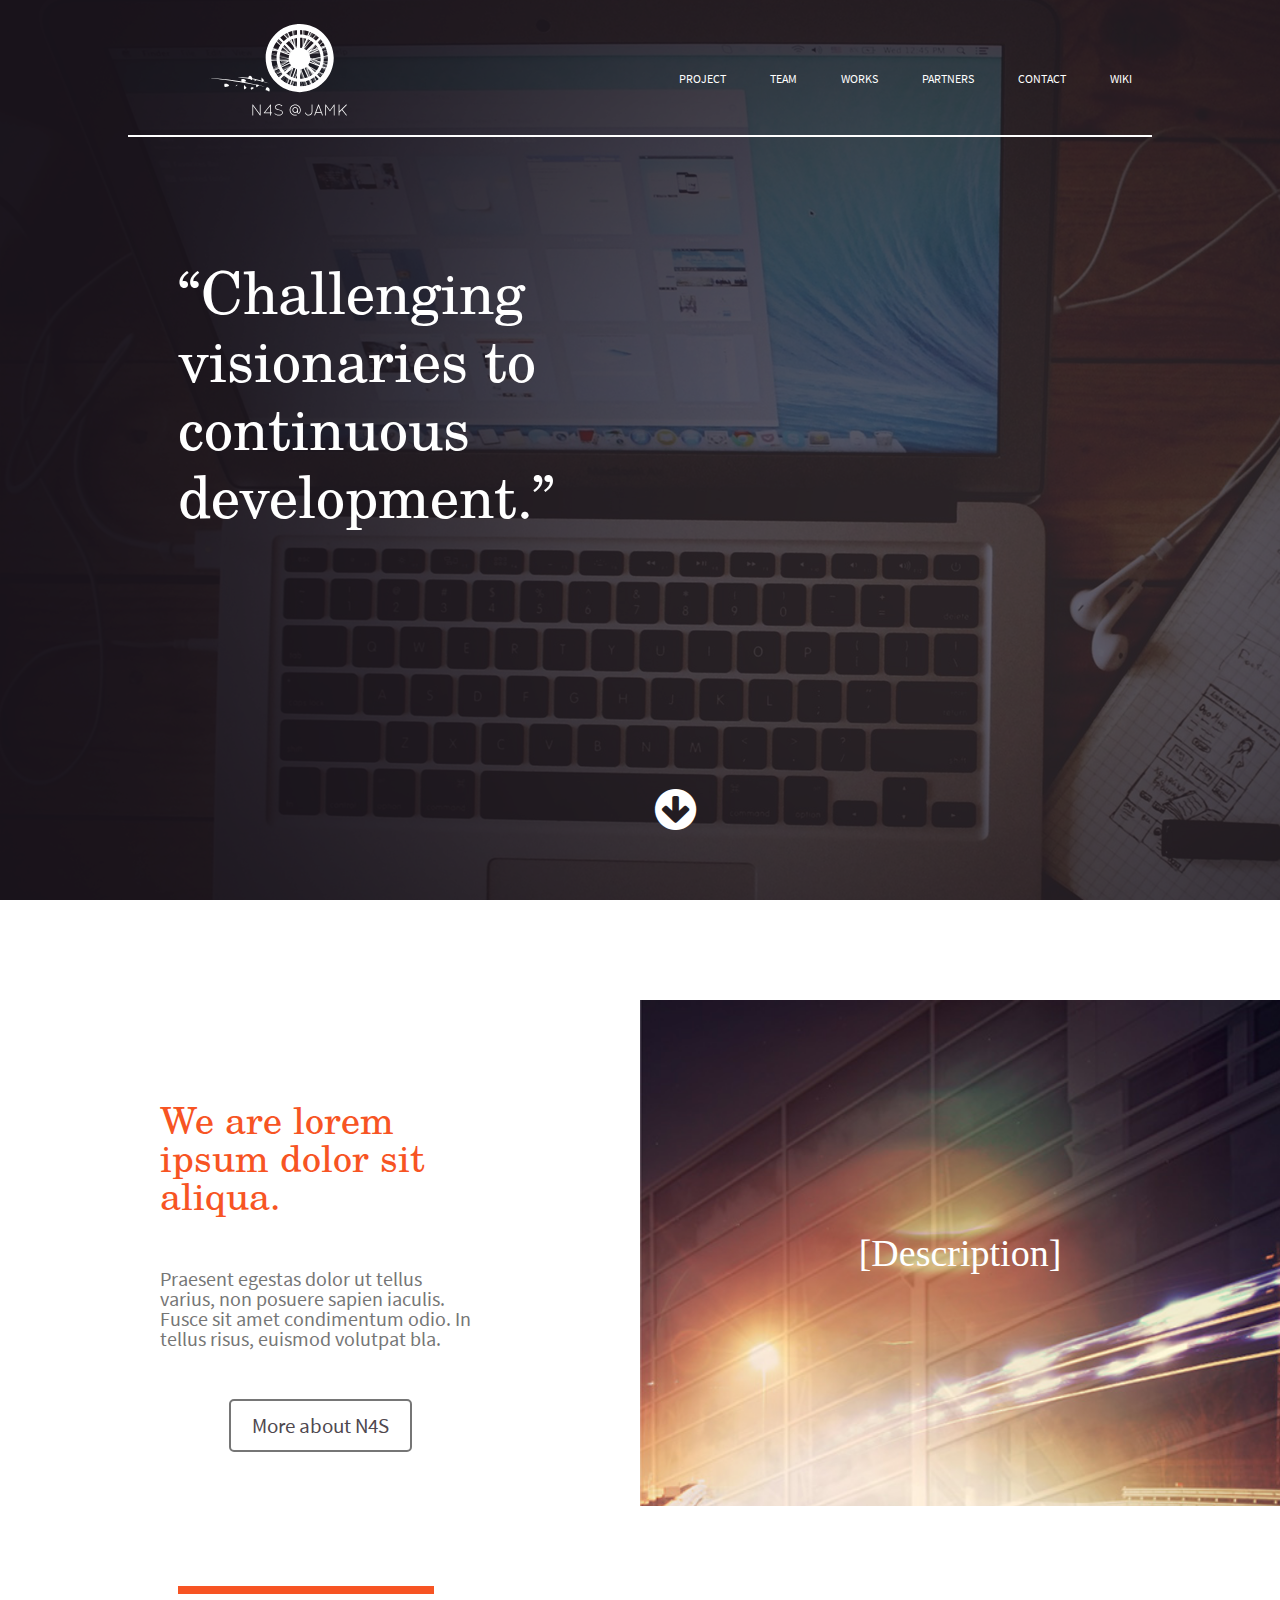
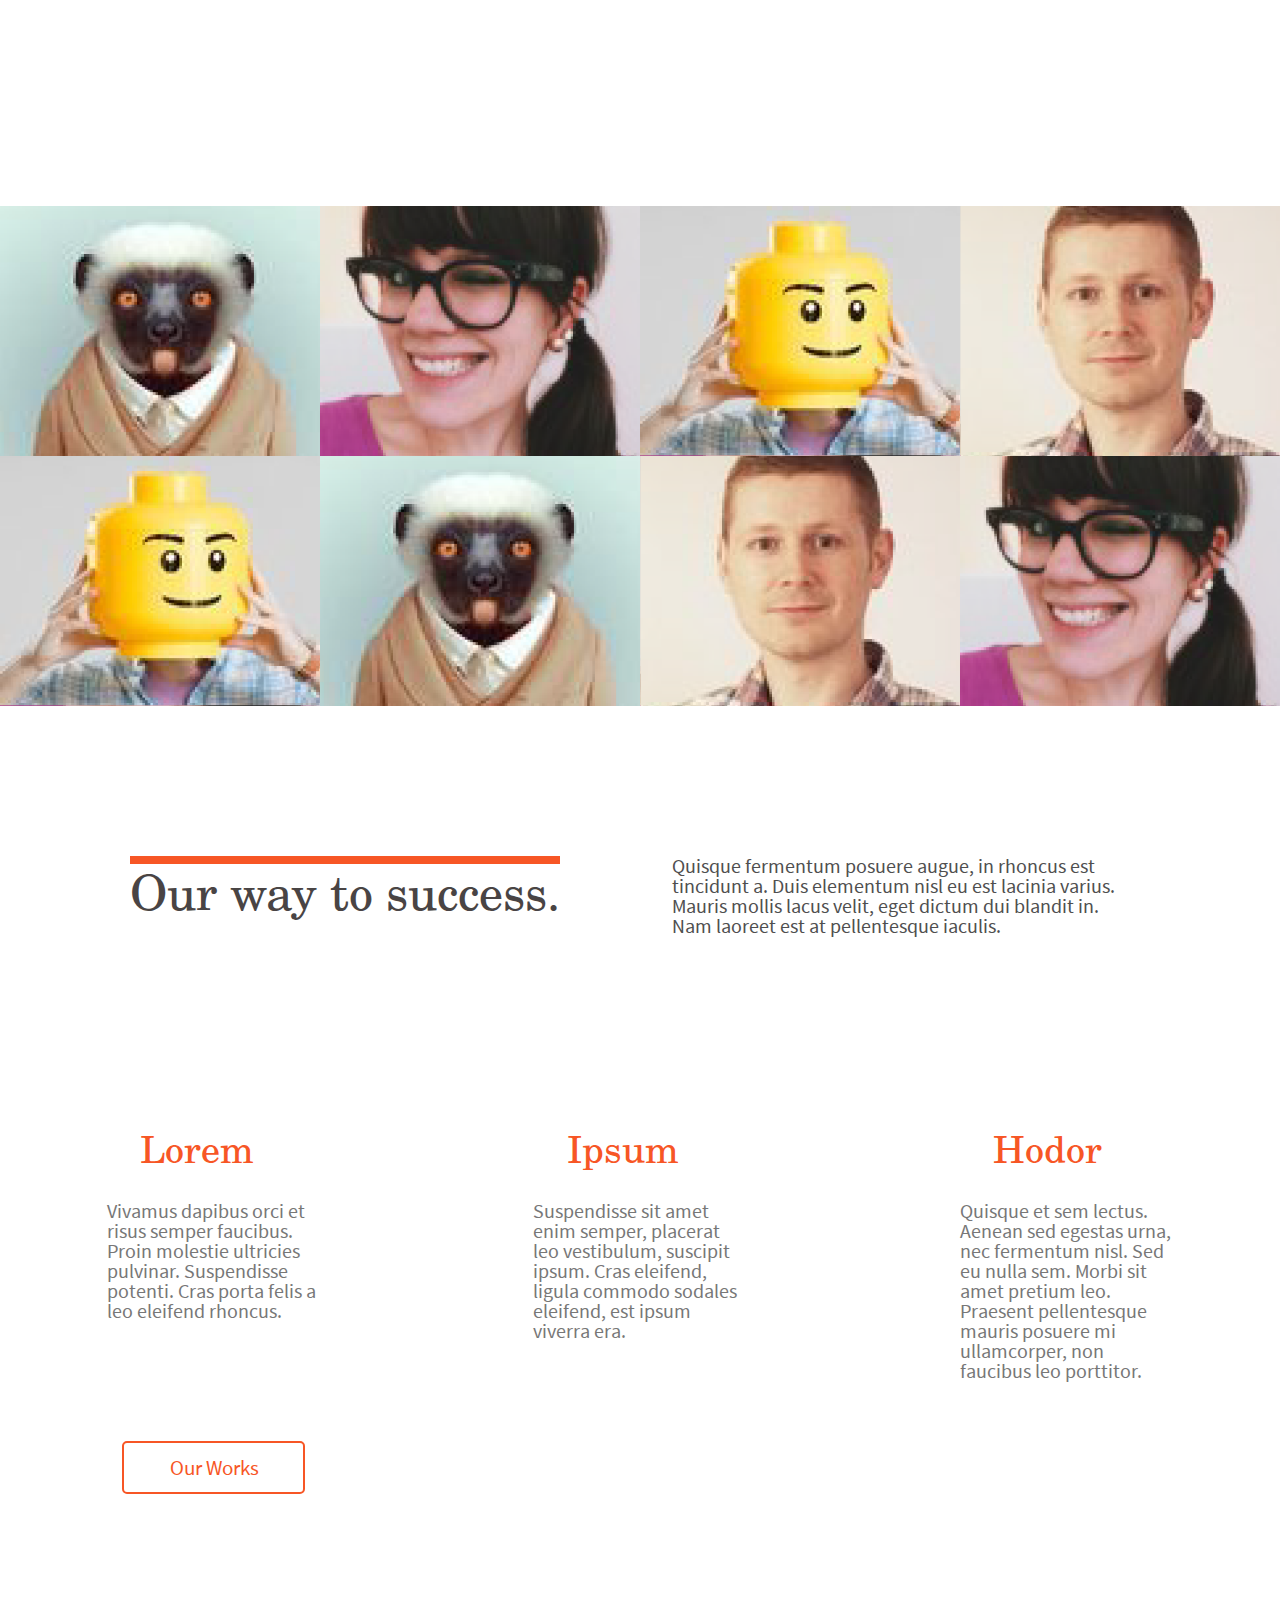
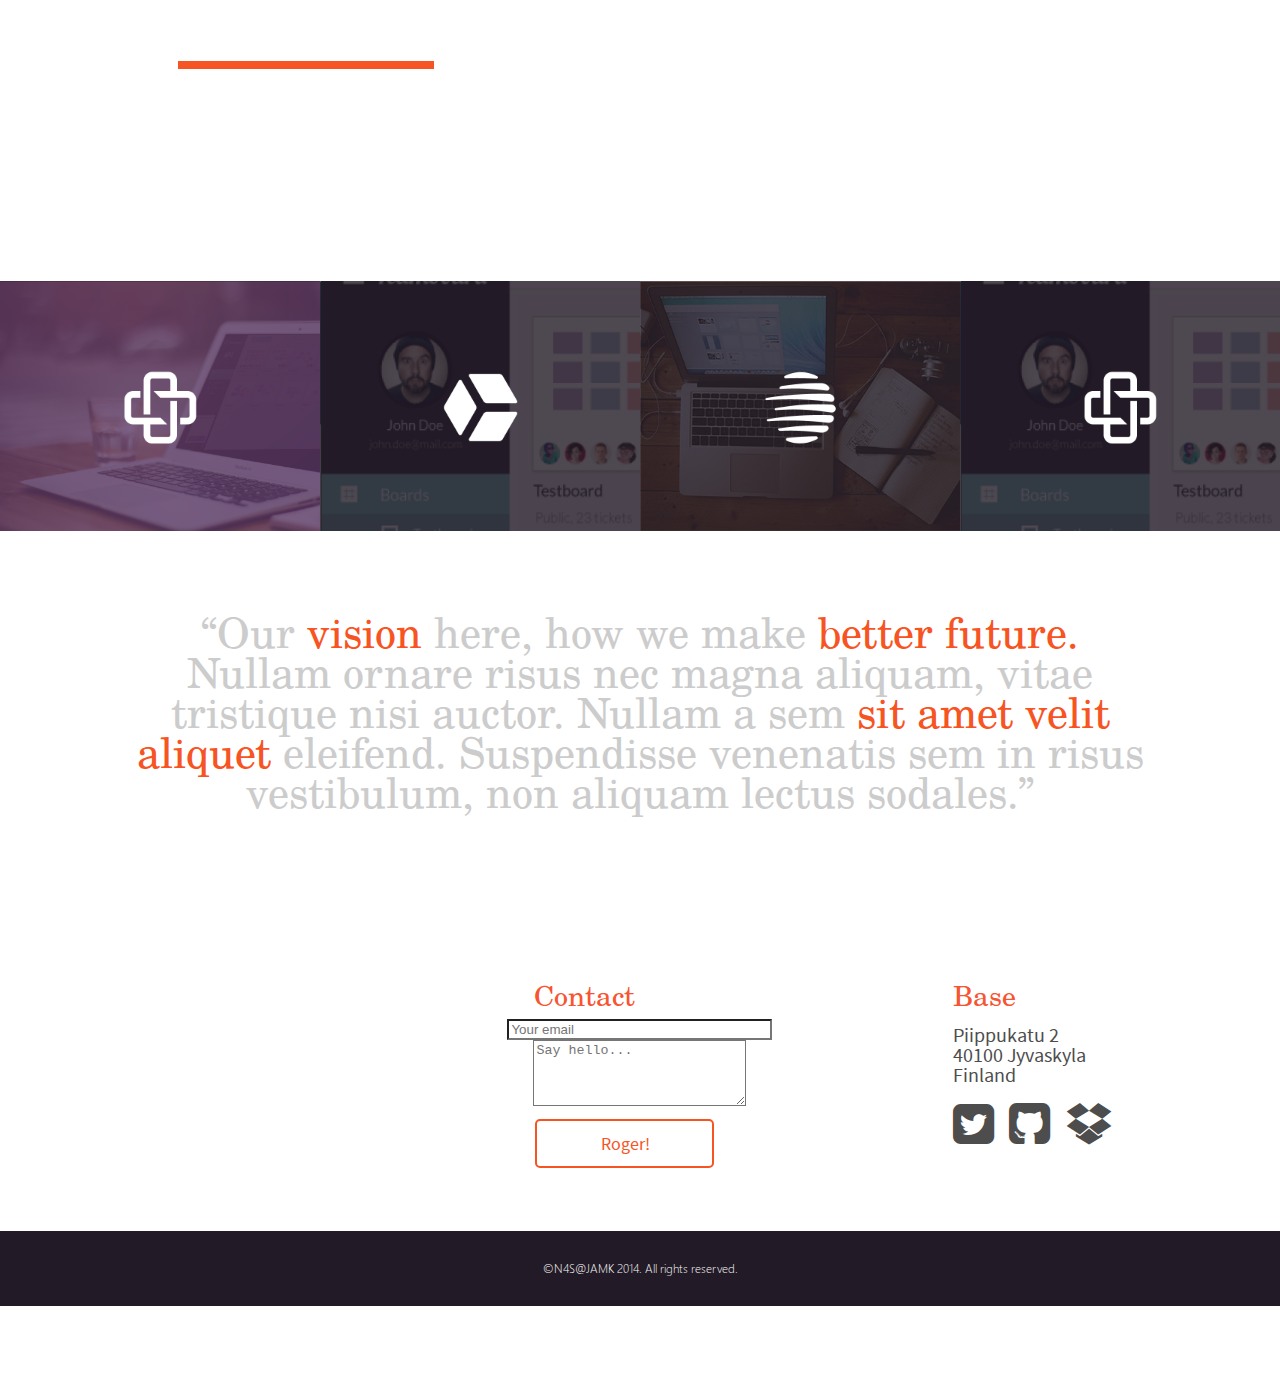
==== commit fa367a5d: "Merge branch 'master' of https://github.com/aapsu/aapsu.github.io" ====
--- a/index.html
+++ b/index.html
@@ -27,10 +27,10 @@
               <ul>
              <a href="#top" class="smoothScroll"><img src="img/n4sjamk_logo_notext.svg" style="height:40px; display:none;"></a>
             <li><a href="#project" class="smoothScroll">PROJECT</a></li>
+            <li><a href="#team" class="smoothScroll">TEAM</a></li>
             <li><a href="#our" class="smoothScroll">WORKS</a></li>
             <li><a href="#partners" class="smoothScroll">PARTNERS</a></li>
             <li><a href="#contact" class="smoothScroll">CONTACT</a></li>
-            <li><a href="#" class="smoothScroll">BLOG</a></li>
             <li><a href="#" class="smoothScroll">WIKI</a></li>
           </ul>
             </nav>
@@ -54,7 +54,7 @@
         </div>
   </div>
     </div>
-<div class="zerogrid" id="moren4s">
+<div class="zerogrid" id="team">
       <div class="row">
     <div class="col-full-example2">
           <div class="col-1-3">
@@ -158,7 +158,7 @@
             	<h3>Contact</h3>
             	<form method="POST" action="http://smvpelkonen.dy.fi/delete/php_form/sendForm.php">
 				<input type="email" class="field1" name="email" size="30" placeholder="Your email" required=""><br>
-				<textarea rows="4" cols="24" size="30" name="message"  placeholder="Say hello..." required=""></textarea><br>
+				<textarea rows="4" cols="24" name="message"  placeholder="Say hello..." required></textarea><br>
 				<input type="submit" name="submit" value="Roger!" class="roger-button submit">	
 			</form>
             </div>
--- a/css/zerogrid-full.css
+++ b/css/zerogrid-full.css
@@ -1670,7 +1670,7 @@
 
 }
 
-@media (max-width: 720px) {
+@media (max-width: 767px) {
 .zerogrid-full .example-header .container {
 	width: 100%;
 }
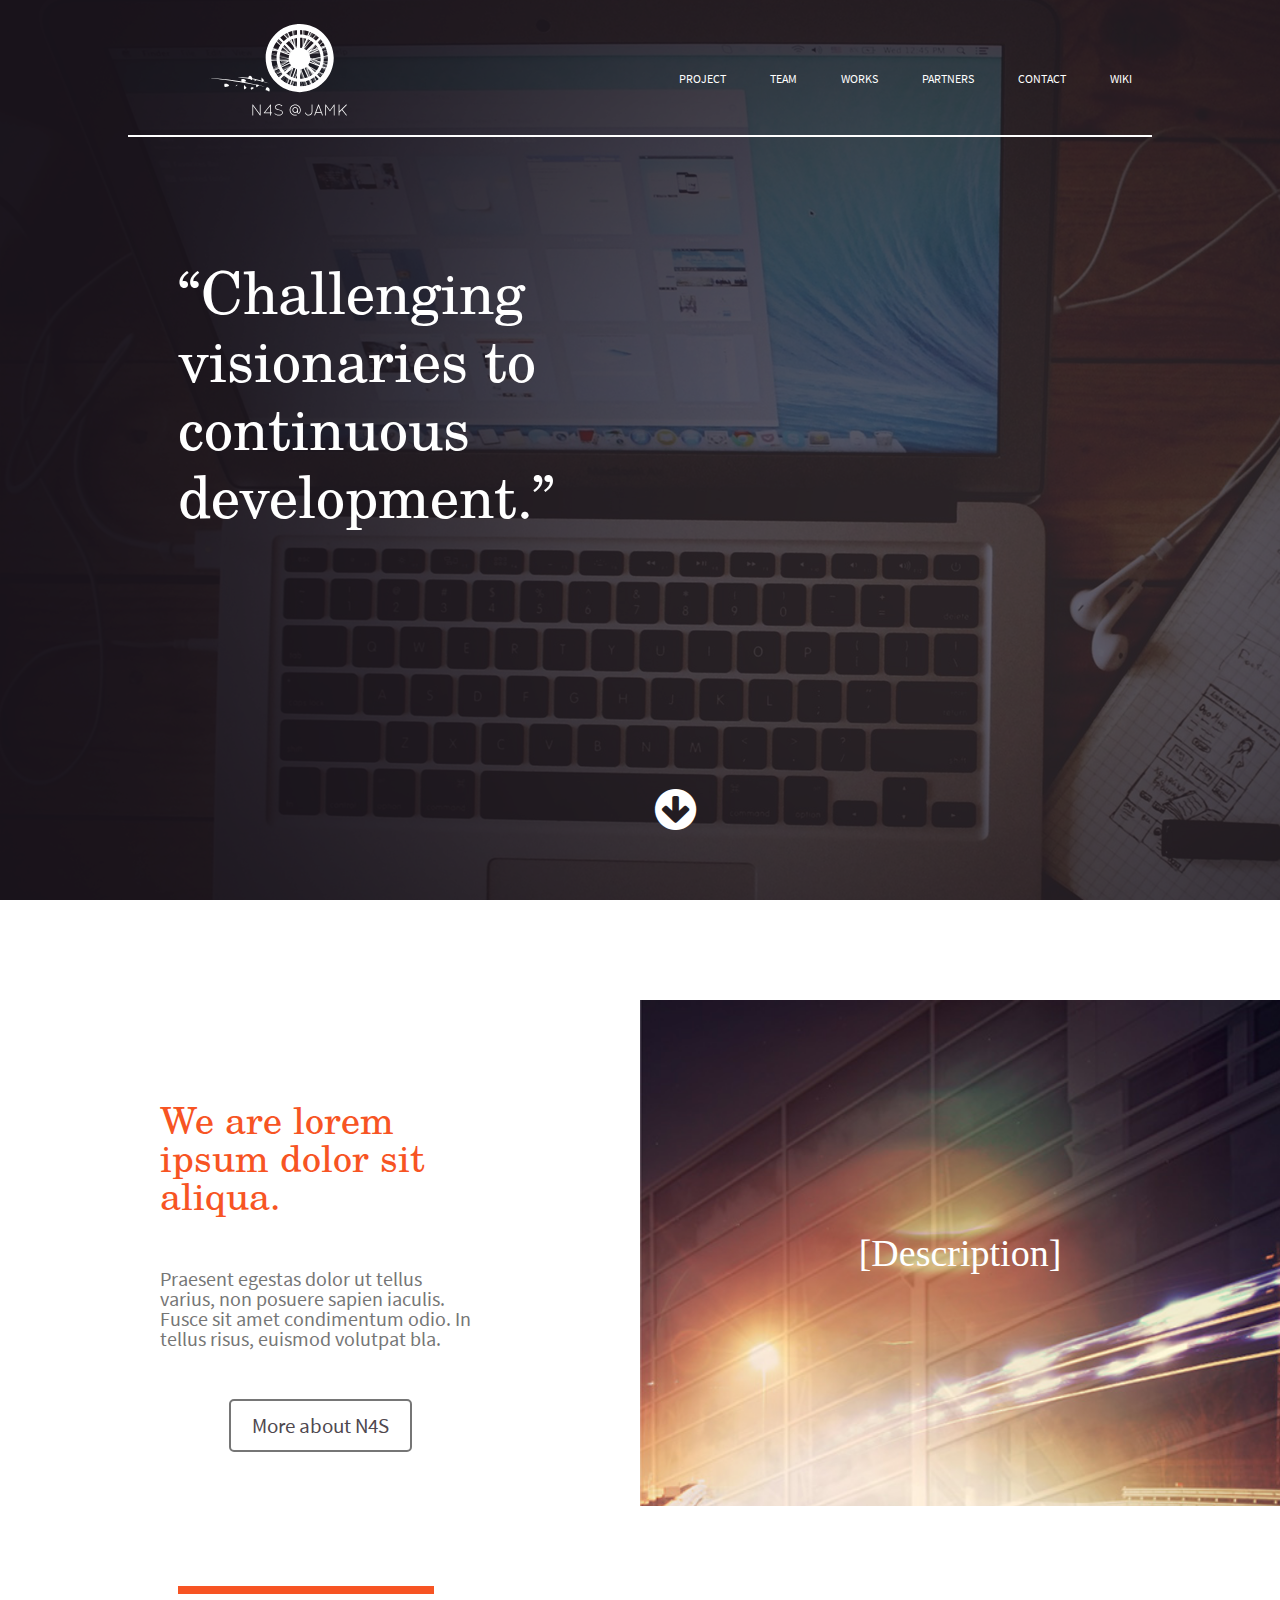
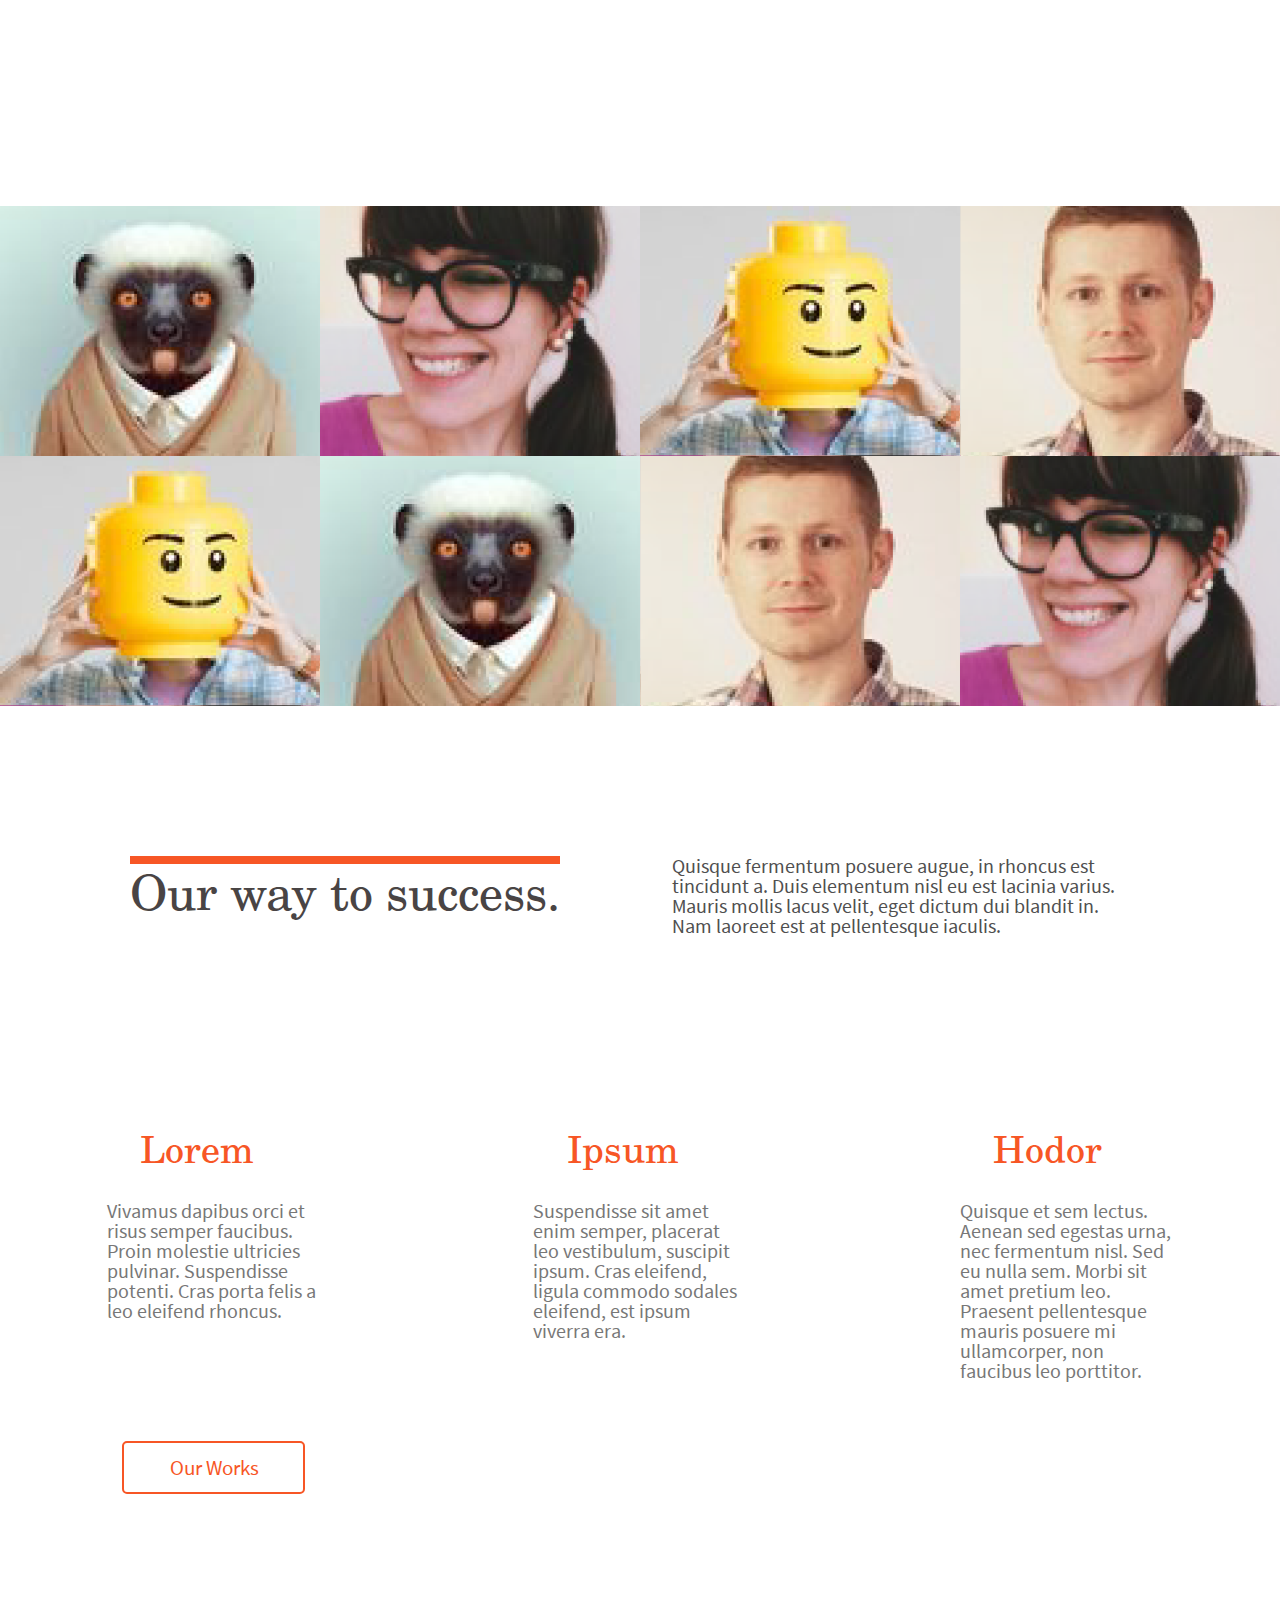
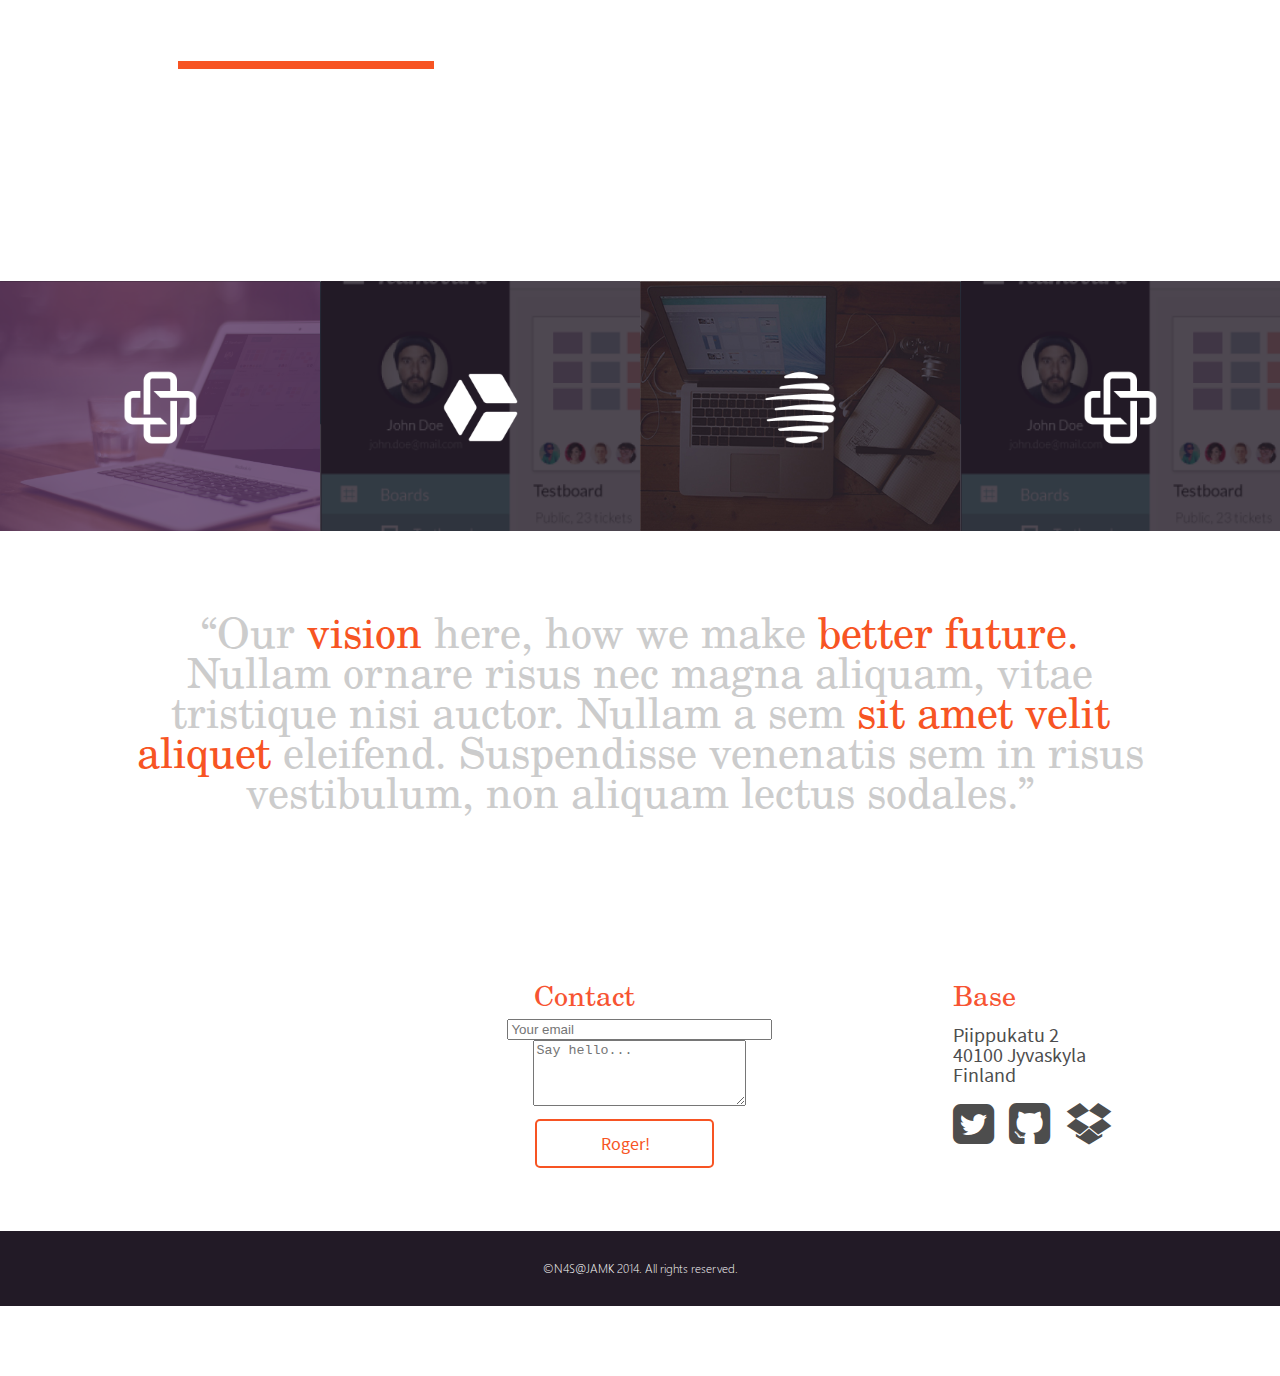
==== commit 8098985d: "fixed text in team section" ====
--- a/index.html
+++ b/index.html
@@ -66,28 +66,28 @@
 <div class="zerogrid-full">
       <div class="row">
     <div class="col-1-4-1" id="photo1">
-          <p class="logoshere">John Doe<br><span class="subtext">Marketing executive</span></p>
+          <p class="logoshere">JOHN DOE<br><span class="subtext">marketing executive</span></p>
         </div>
     <div class="col-1-4" id="photo2">
-          <p class="logoshere">Chad Sharp<br><span class="subtext">Lead designer</span></p>
+          <p class="logoshere">CHAD SHARP<br><span class="subtext">lead designer</span></p>
         </div>
     <div class="col-1-4" id="photo3">
-          <p class="logoshere">Danny Trello<br><span class="subtext">Junior developer</span></p>
+          <p class="logoshere">DANNY TRELLO<br><span class="subtext">junior developer</span></p>
         </div>
     <div class="col-1-4" id="photo4">
-          <p class="logoshere">Chad DeCoder<br><span class="subtext">Proggrammer</span></p>
+          <p class="logoshere">CHAD DECODER<br><span class="subtext">programmer</span></p>
           </div>
       <div class="col-1-4-1" id="photo3">
-          <p class="logoshere">Ryan Ruby<br><span class="subtext">Marketing executive</span></p>
+          <p class="logoshere">RYAN RUBY-PERL<br><span class="subtext">marketing executive</span></p>
         </div>
     <div class="col-1-4" id="photo1">
-          <p class="logoshere">Barry Puppet<br><span class="subtext">Lead designer</span></p>
+          <p class="logoshere">BARRY PUPPET<br><span class="subtext">lead designer</span></p>
         </div>
     <div class="col-1-4" id="photo4">
-          <p class="logoshere">Sven Jekyll<br><span class="subtext">Junior developer</span></p>
+          <p class="logoshere">JONATHAN JEKYLL<br><span class="subtext">junior developer</span></p>
         </div>
     <div class="col-1-4" id="photo2">
-          <p class="logoshere">Matthew Coderick<br><span class="subtext">Proggrammer</span></p>
+          <p class="logoshere">MATTHEW CODERICK<br><span class="subtext">programmer</span></p>
           </div>     
     <div class="col-full-example4" id="our">
           <div class="col-1-2">
--- a/css/zerogrid-full.css
+++ b/css/zerogrid-full.css
@@ -305,7 +305,7 @@
 	font-size: 20px;
 	margin-left:10px;
 	margin-right:10px;
-	font-family:source;
+	font-family:texgyre;
 	background-color: #transparent;
 	visibility:hidden;
 	opacity: 0;
@@ -1295,14 +1295,10 @@
 }
 .zerogrid-full .orangetext {
 	margin-top: 20px !important; 
-	}
+}
 .zerogrid-full .orangetext-work {
 	margin-top: 20px !important; 
-	}	
-	.submit	{
-	width: 80px !important;
-	height: 36px !important;
-}
+}	
 #teamboard-pic, #teamboard-pic2, #teamboard-pic3, #teamboard-pic4 {
 	display:none !important;
 	}
@@ -1334,7 +1330,7 @@
 	margin-top: 20px !important;
 }
 .arrow {
-	margin-top: 90px !important;
+	margin-top: 75px !important;
 	text-align:center !important;
 	margin-left: 45% !important;
 }
@@ -1830,9 +1826,9 @@
 	margin-top: 10px;
 }
 
-input, textarea, select {
+/*input, textarea, select {
    -webkit-appearance: none;
-}
+}*/
 /* CSS styling for font-face fonts */
 
 
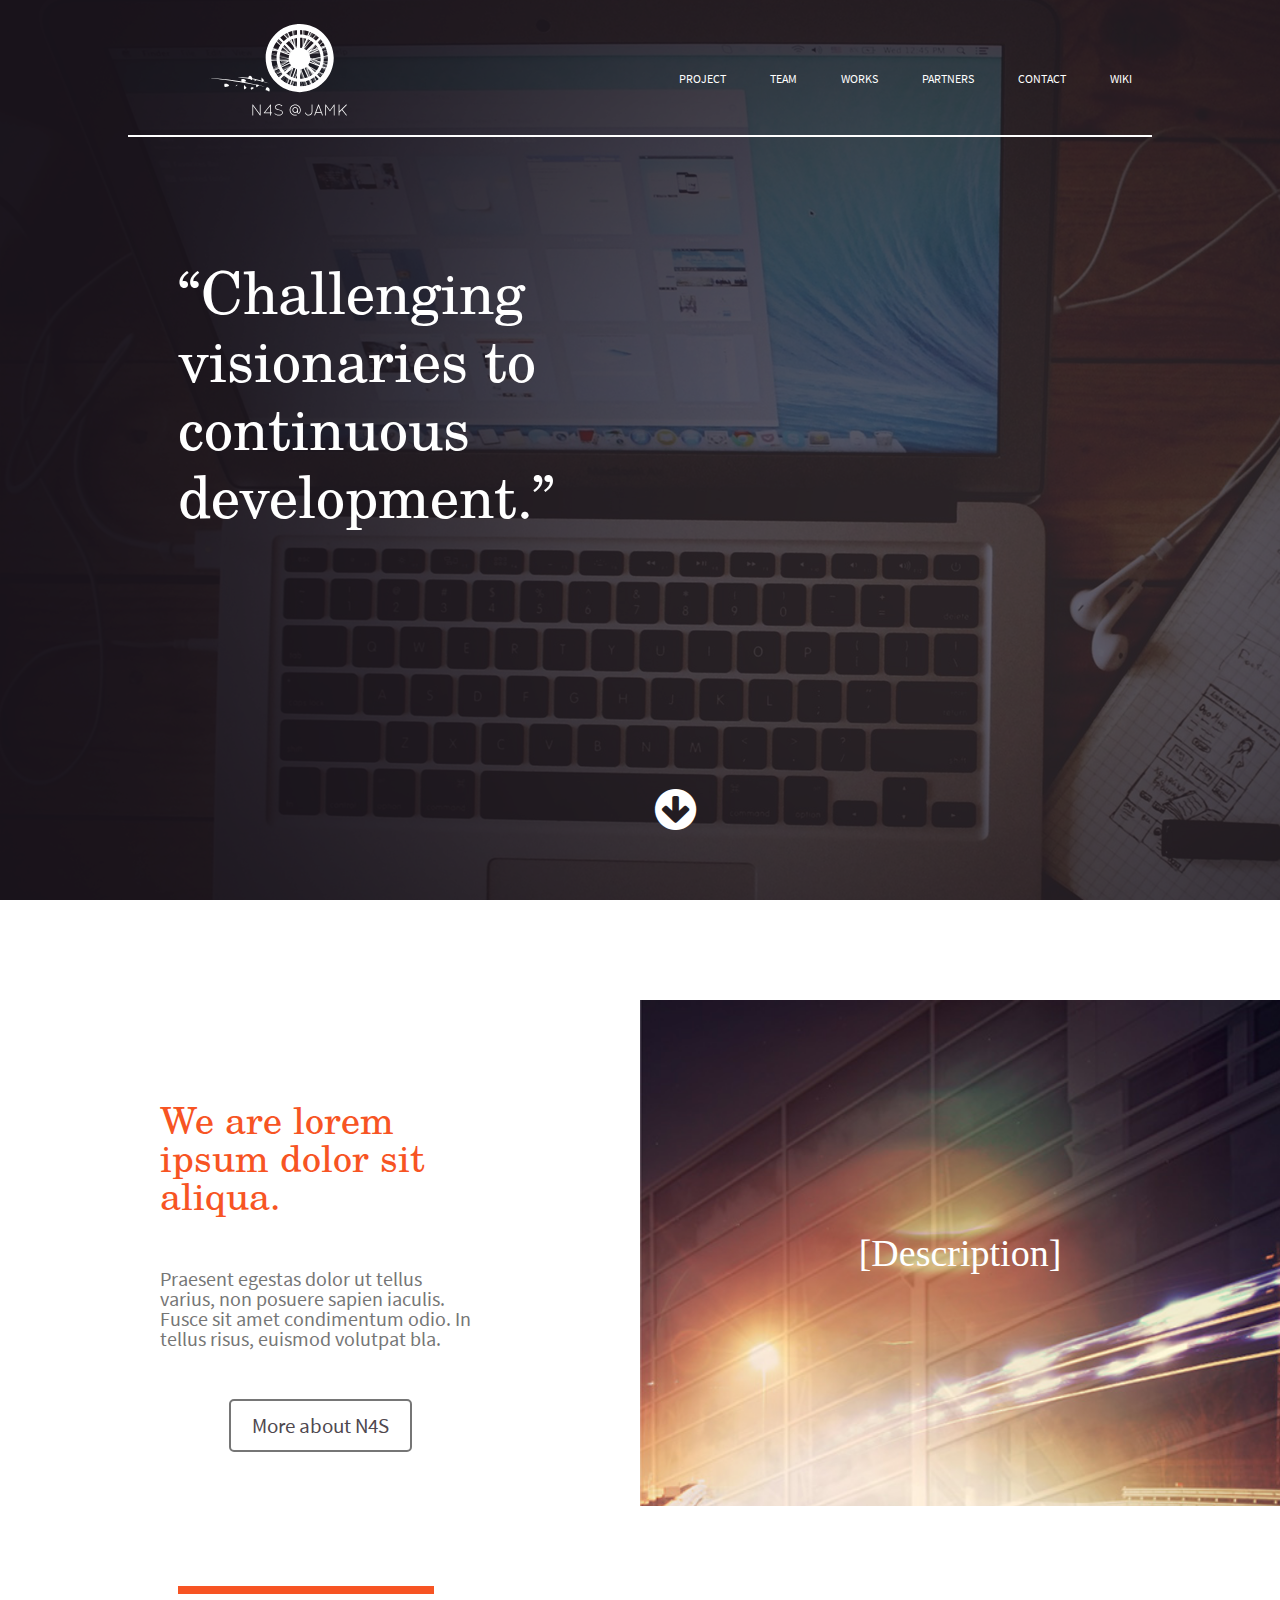
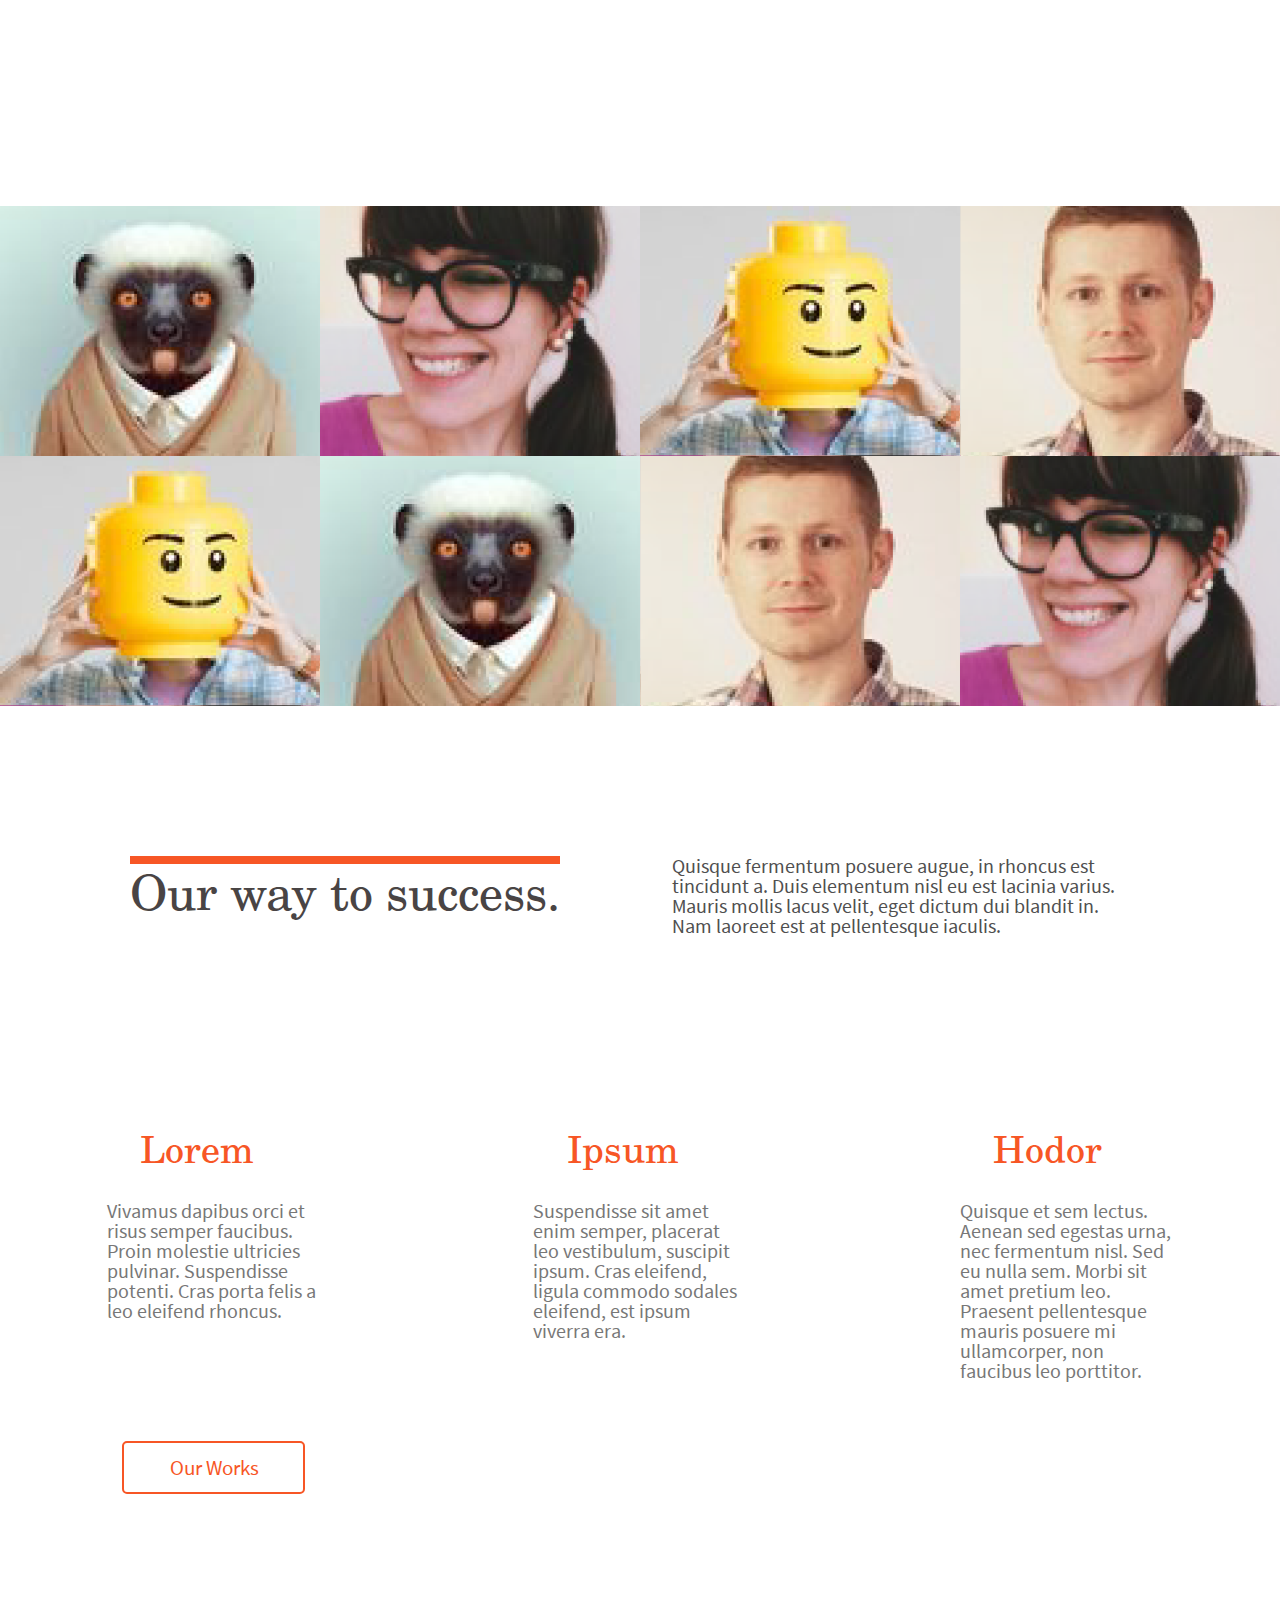
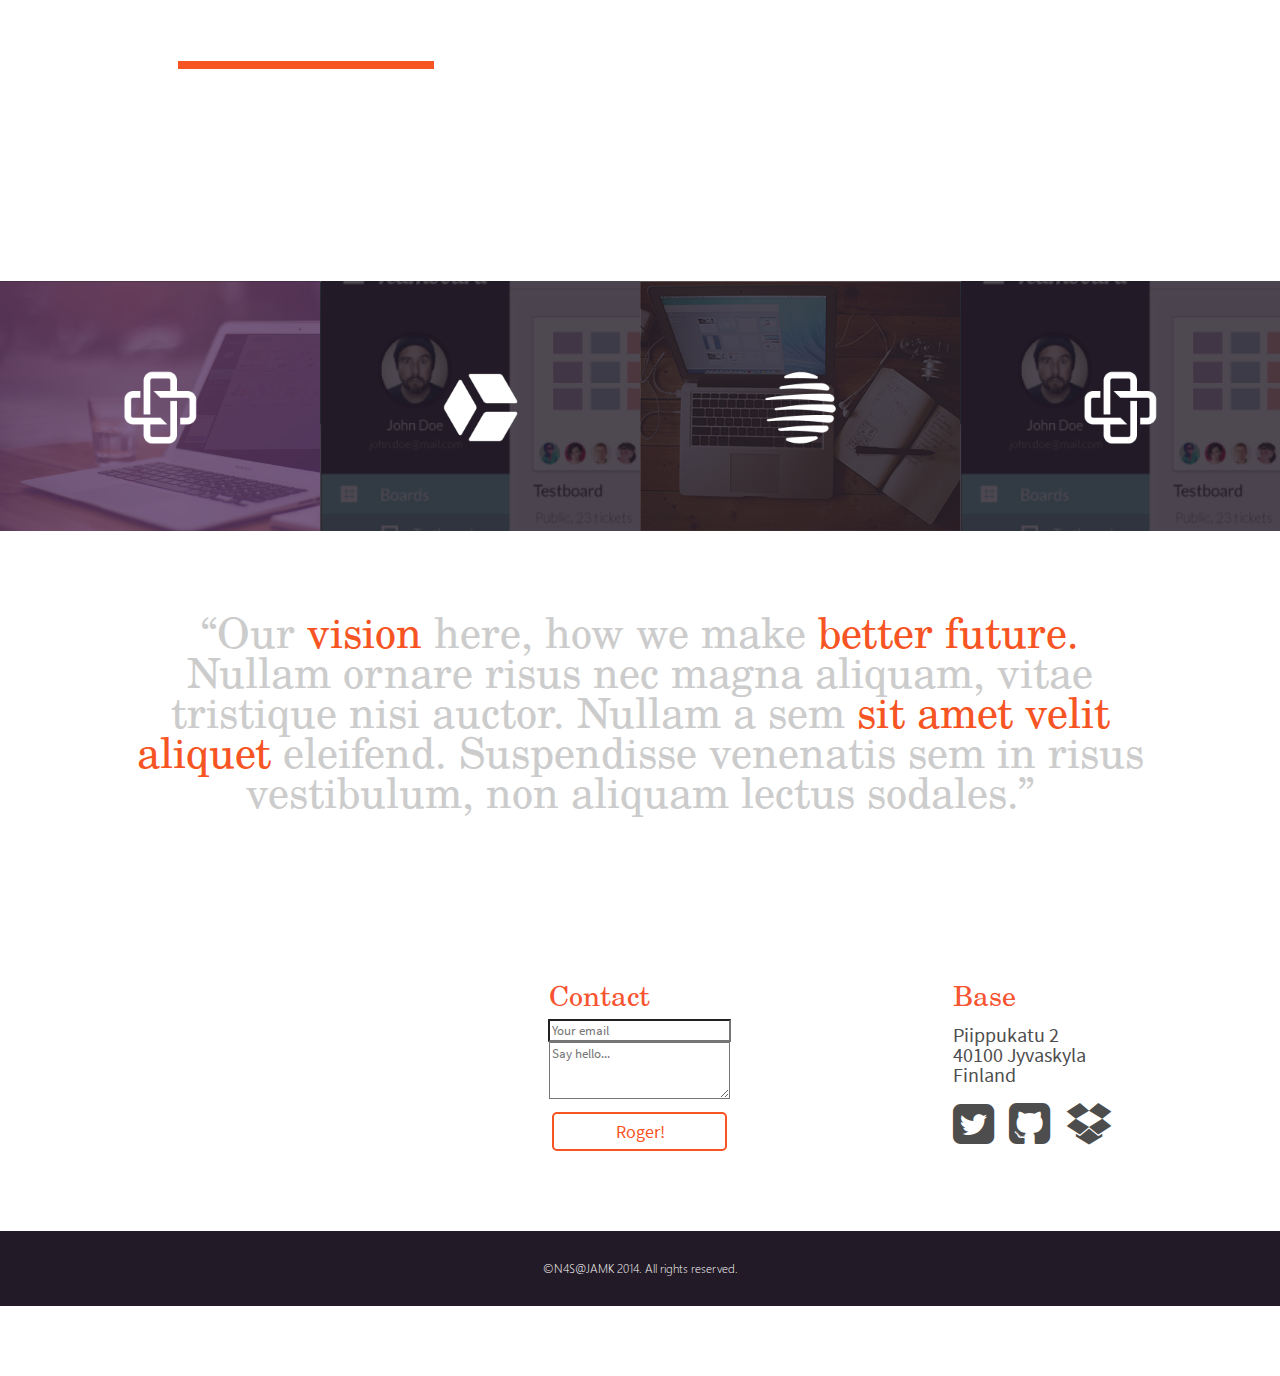
==== commit cd2bbd61: "fixed contact form once again" ====
--- a/index.html
+++ b/index.html
@@ -157,8 +157,8 @@
             <div class="col-1-3 form">
             	<h3>Contact</h3>
             	<form method="POST" action="http://smvpelkonen.dy.fi/delete/php_form/sendForm.php">
-				<input type="email" class="field1" name="email" size="30" placeholder="Your email" required=""><br>
-				<textarea rows="4" cols="24" name="message"  placeholder="Say hello..." required></textarea><br>
+				<input type="email" class="field1" name="email" placeholder="Your email" required=""><br>
+				<textarea rows="3" cols="24" name="message"  placeholder="Say hello..." required></textarea><br>
 				<input type="submit" name="submit" value="Roger!" class="roger-button submit">	
 			</form>
             </div>
--- a/css/zerogrid.css
+++ b/css/zerogrid.css
@@ -457,8 +457,8 @@
 }
 .zerogrid .logo {
 	display: block !important;
-	margin-top: 0 !important;
-	margin-bottom: 10px !important;
+	margin-top: 15px !important;
+	margin-bottom: 15px !important;
 	margin-left: auto !important;
 	margin-right:auto !important;
 }
@@ -946,7 +946,7 @@
 /*Definitions how navbar looks after its fixed to top*/
 .zerogrid .nav.scroll-to-fixed-fixed { 
     background-color: #221A26;
-	height: 75px;
+	height: 70px;
 	border: 0;
 	transition: all 200ms linear;
 }
--- a/css/zerogrid-full.css
+++ b/css/zerogrid-full.css
@@ -1459,7 +1459,7 @@
 	top: 1px;
 }
 .zerogrid-full .ourwork-button {
-	margin-bottom: 10px;
+	margin-bottom: 25px;
 	margin-top: 100px;
 	background-color: #fff;
 	-webkit-border-top-left-radius: 5px;
@@ -1523,12 +1523,12 @@
 	font-family: source;
 	font-size: 21px;
 	font-style: normal;
-	height: 49px;
-	line-height: 49px;
-	width: 179px;
+	height: 39px;
+	line-height: 39px;
+	width: 175px;
 	text-decoration: none;
 	text-align: center;
-	margin-left: -30px;
+	margin-left: 0px;
 }
 .zerogrid-full .roger-button:hover {
 	color:#fff;
@@ -1796,7 +1796,7 @@
 	font-size:28px;
 	color: #F75432;
 	margin-top: 50px;
-	margin-left: -110px;
+	margin-left: -80px;
 	font-family: texgyre;
 }
 .base p {
@@ -1826,9 +1826,11 @@
 	margin-top: 10px;
 }
 
-/*input, textarea, select {
+input, textarea, select {
    -webkit-appearance: none;
-}*/
+   width: 175px;
+   font-family:source;
+}
 /* CSS styling for font-face fonts */
 
 
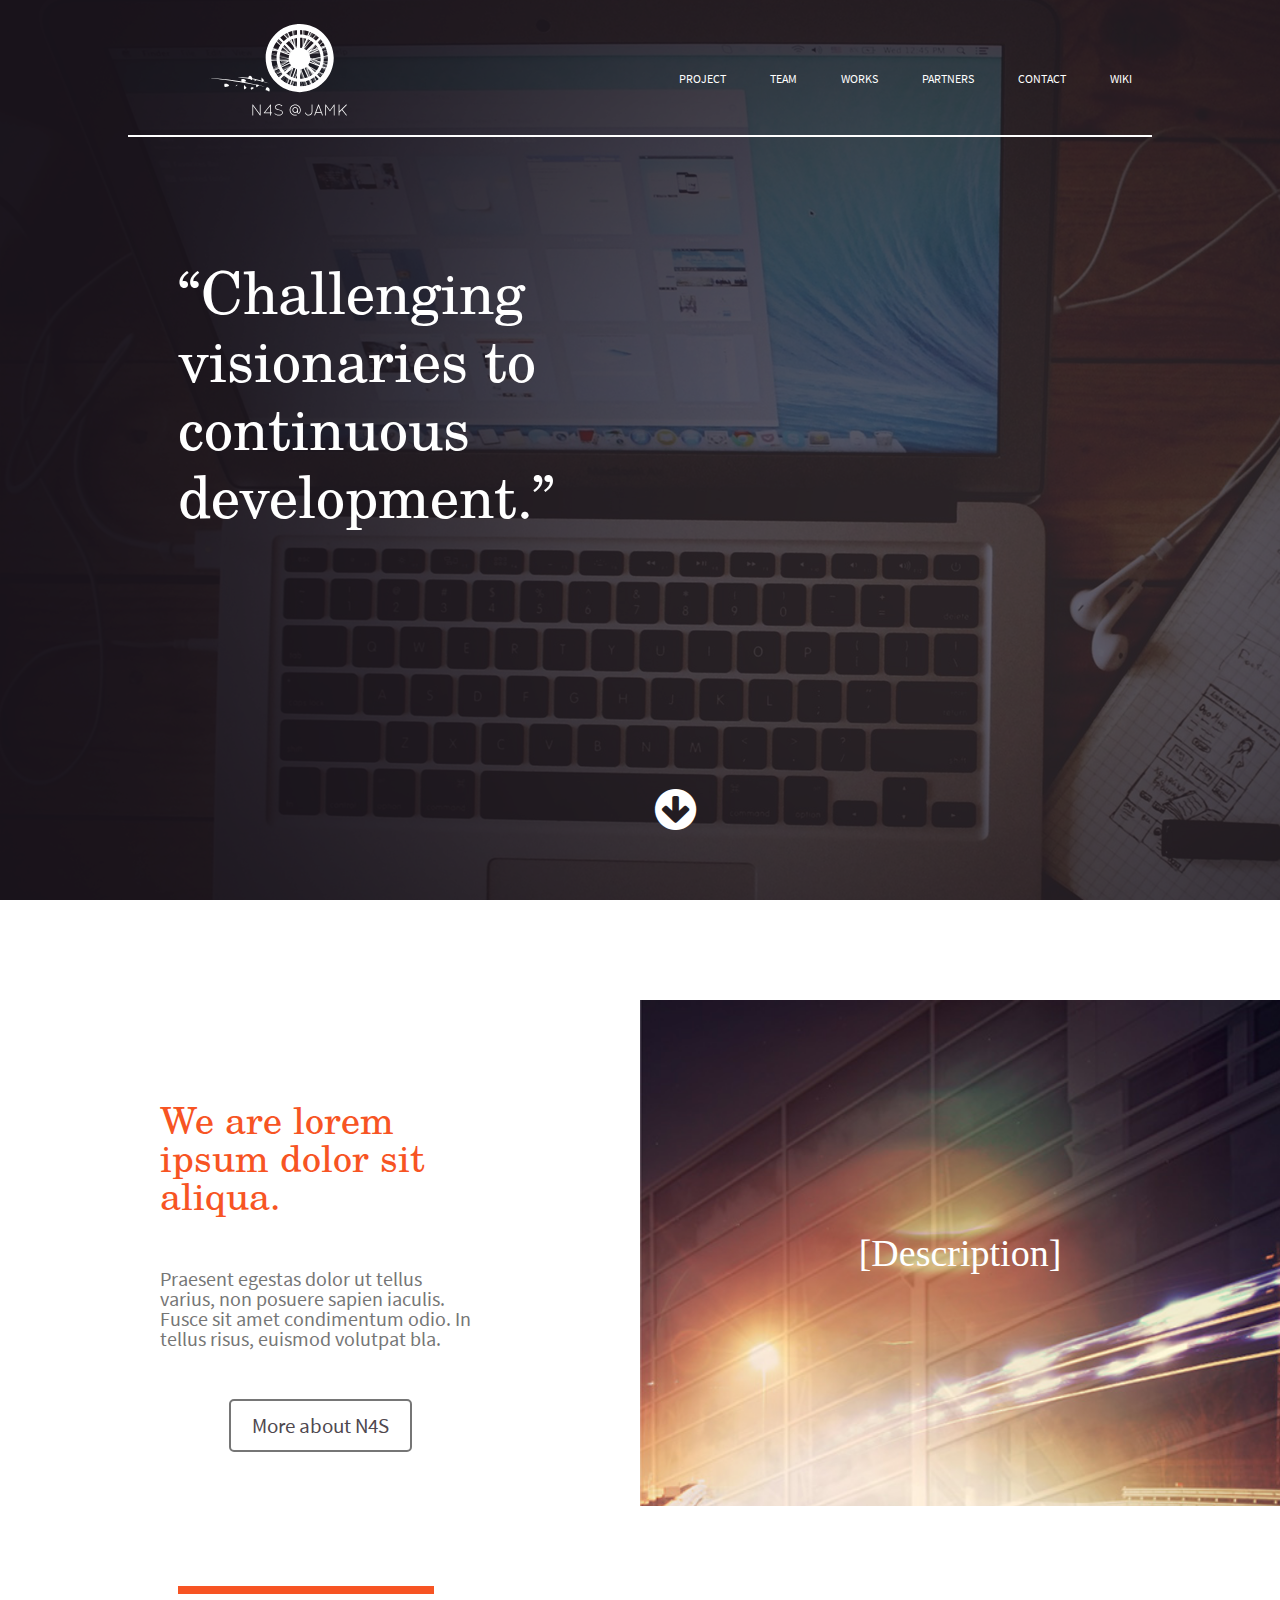
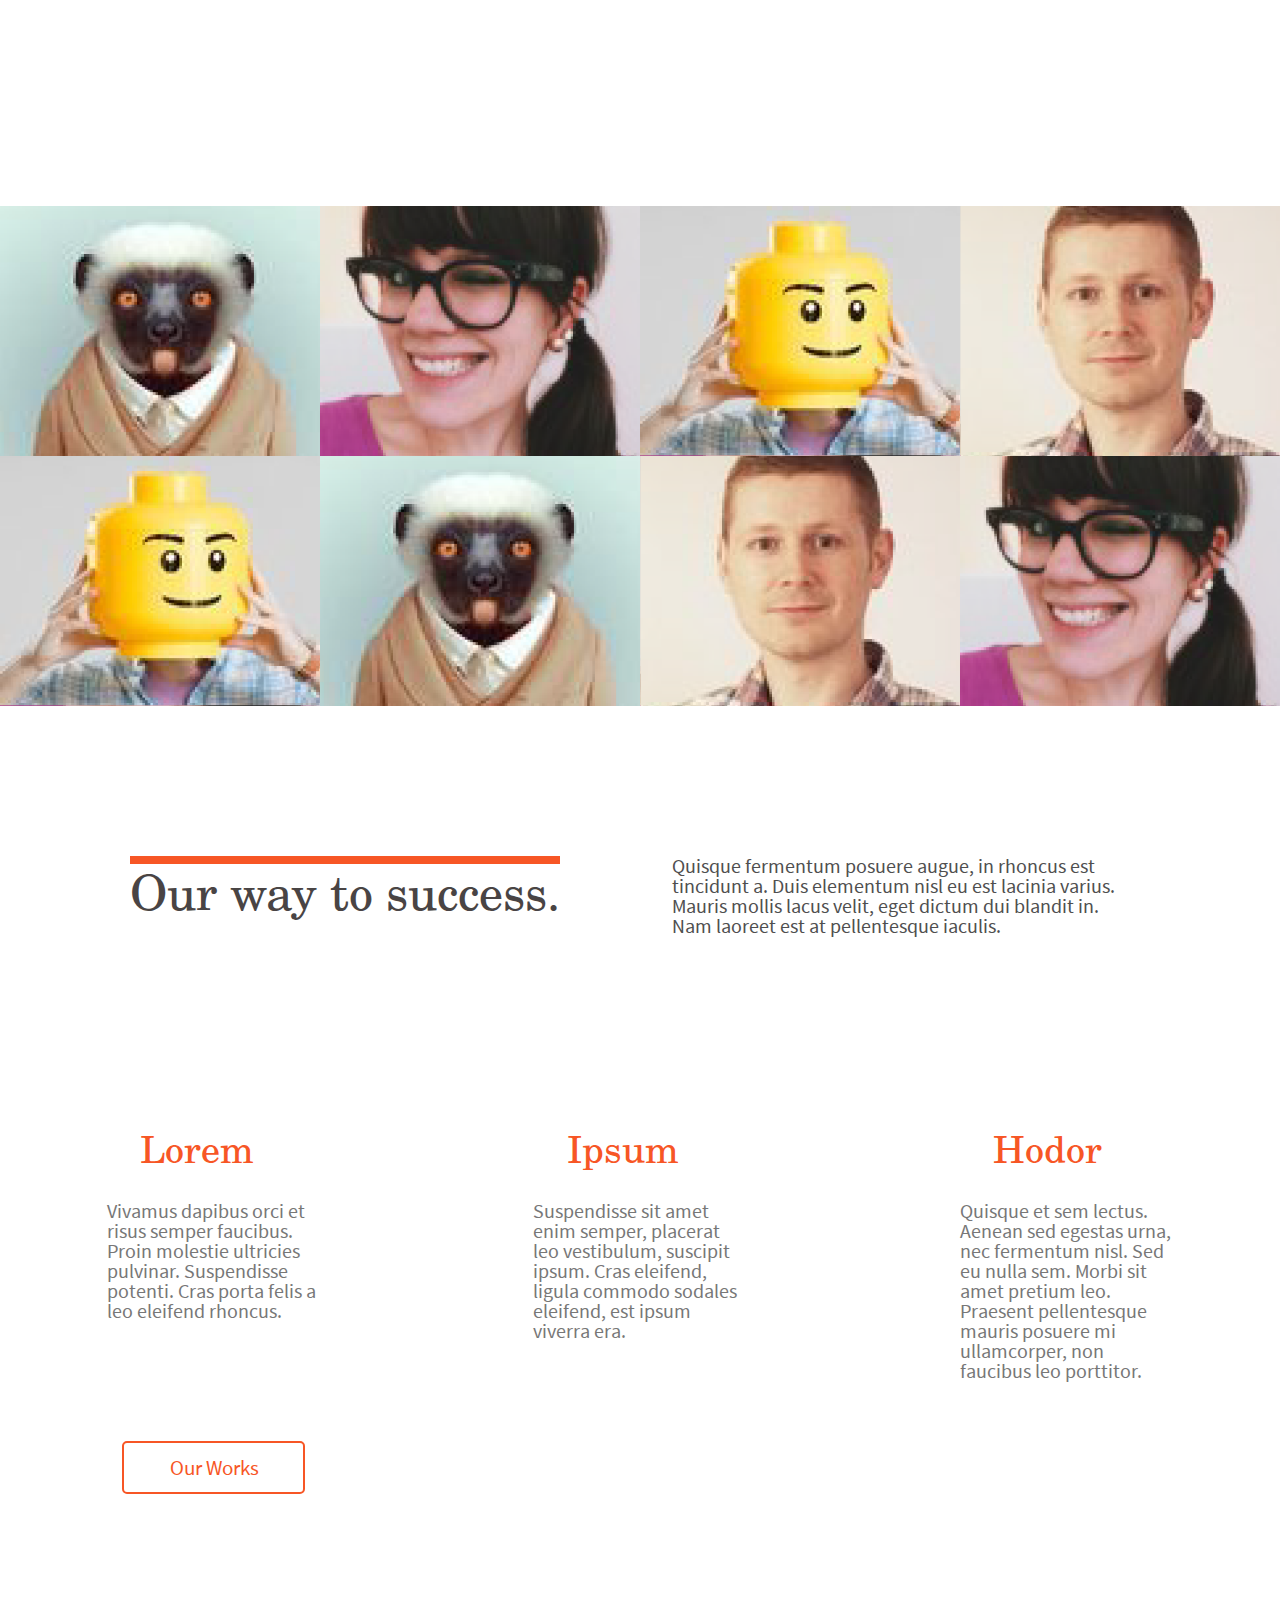
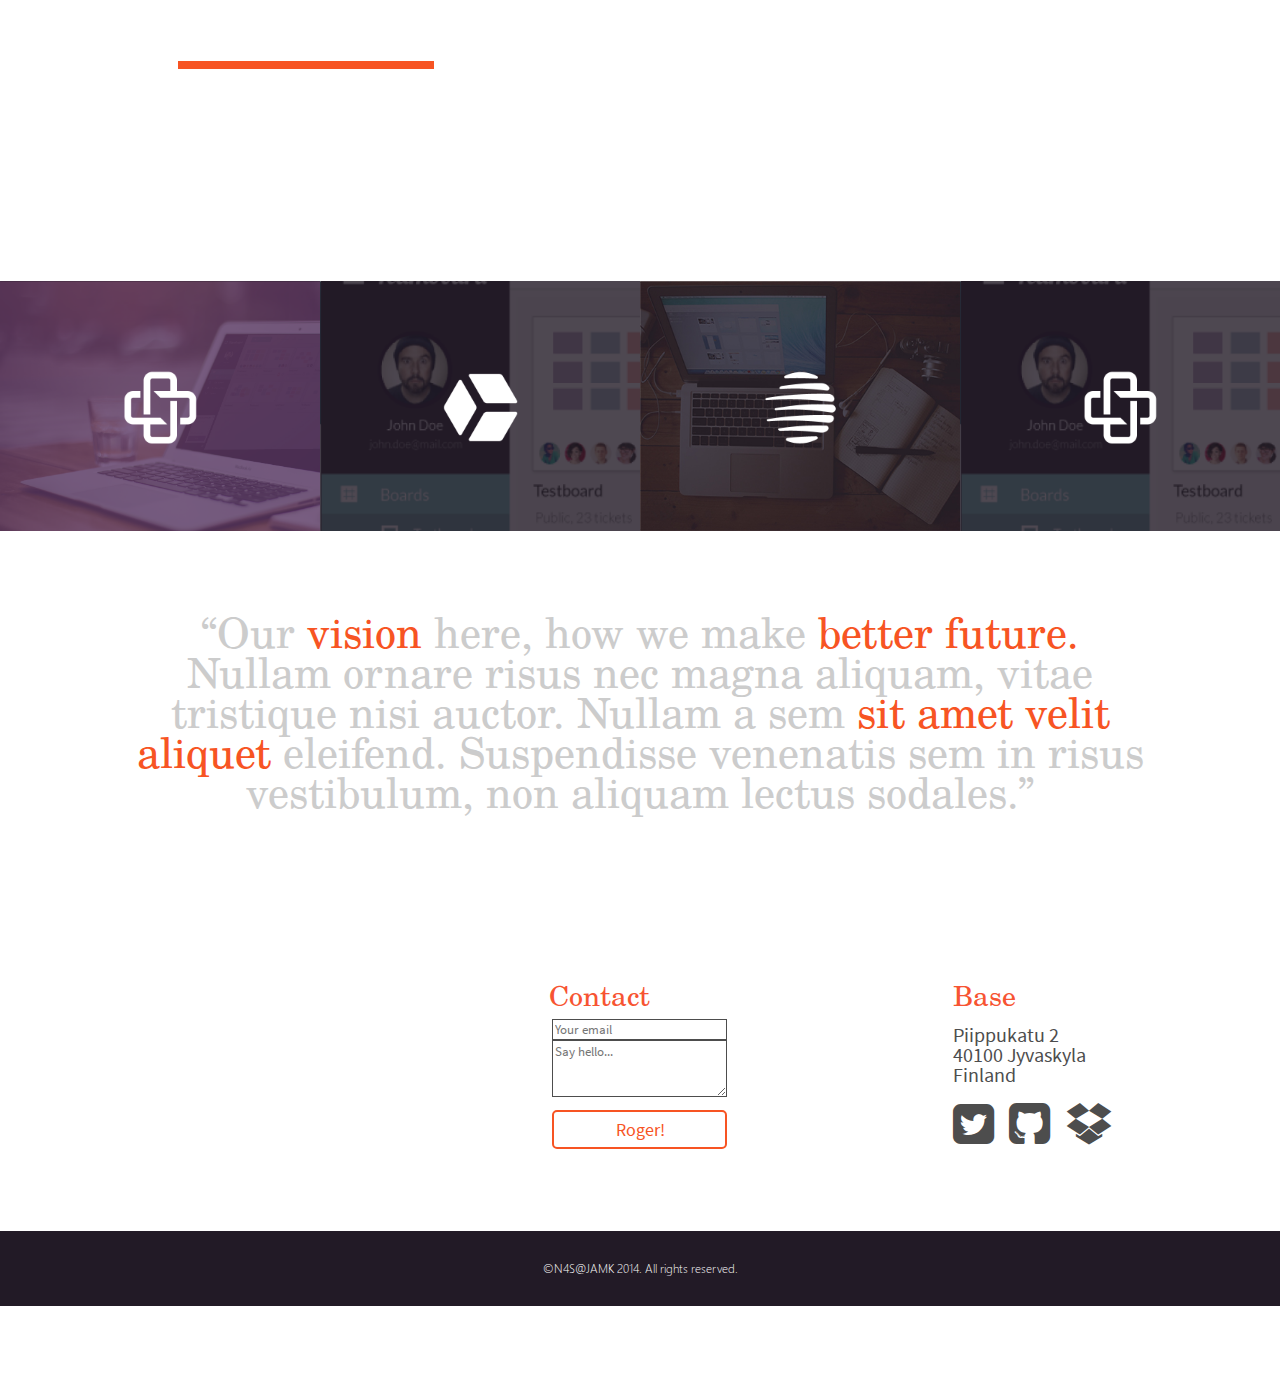
==== commit bf5e9ebc: "fixing continues" ====
--- a/index.html
+++ b/index.html
@@ -54,10 +54,10 @@
         </div>
   </div>
     </div>
-<div class="zerogrid" id="team">
+<div class="zerogrid">
       <div class="row">
     <div class="col-full-example2">
-          <div class="col-1-3">
+          <div class="col-1-3" id="team">
         <p class="text-agile">Agile by nature</p>
       </div>
         </div>
--- a/css/zerogrid-full.css
+++ b/css/zerogrid-full.css
@@ -1830,6 +1830,8 @@
    -webkit-appearance: none;
    width: 175px;
    font-family:source;
+   border: 1px solid #4d4d4d;
+   box-sizing: border-box;
 }
 /* CSS styling for font-face fonts */
 
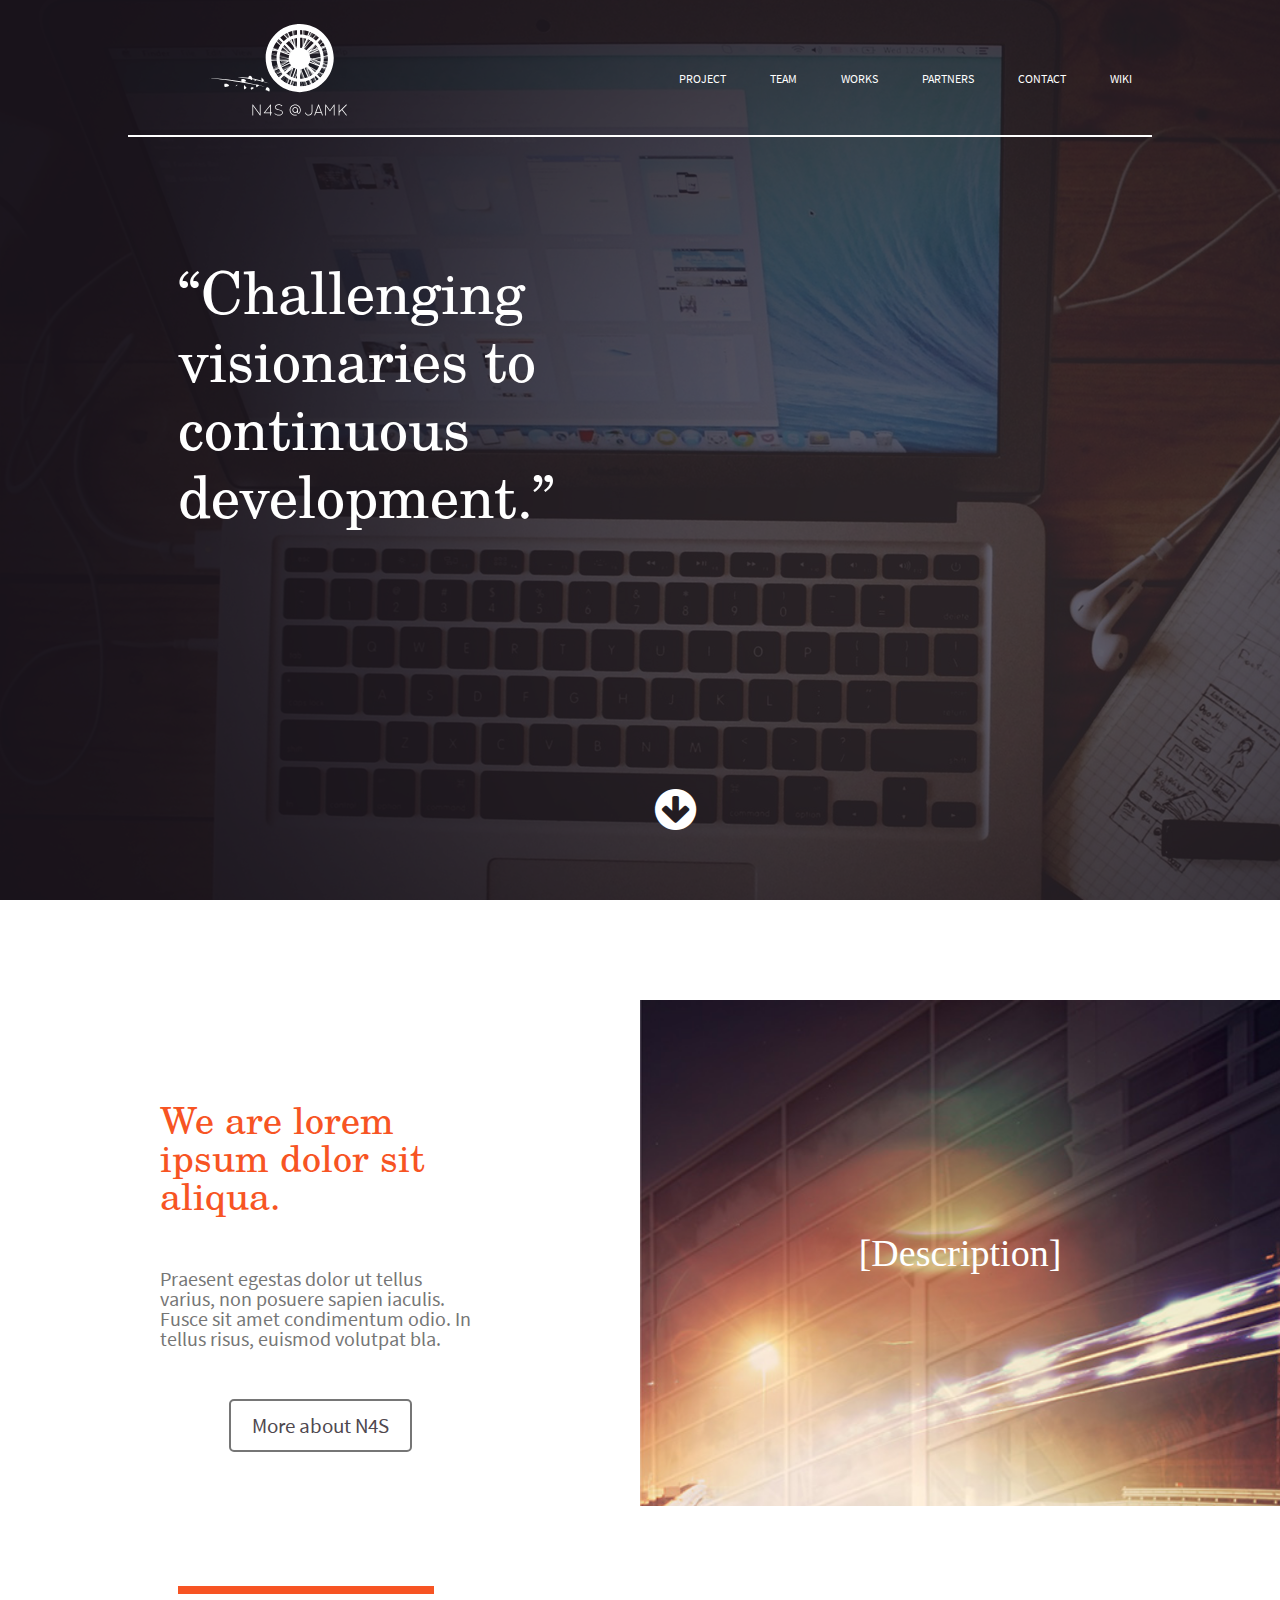
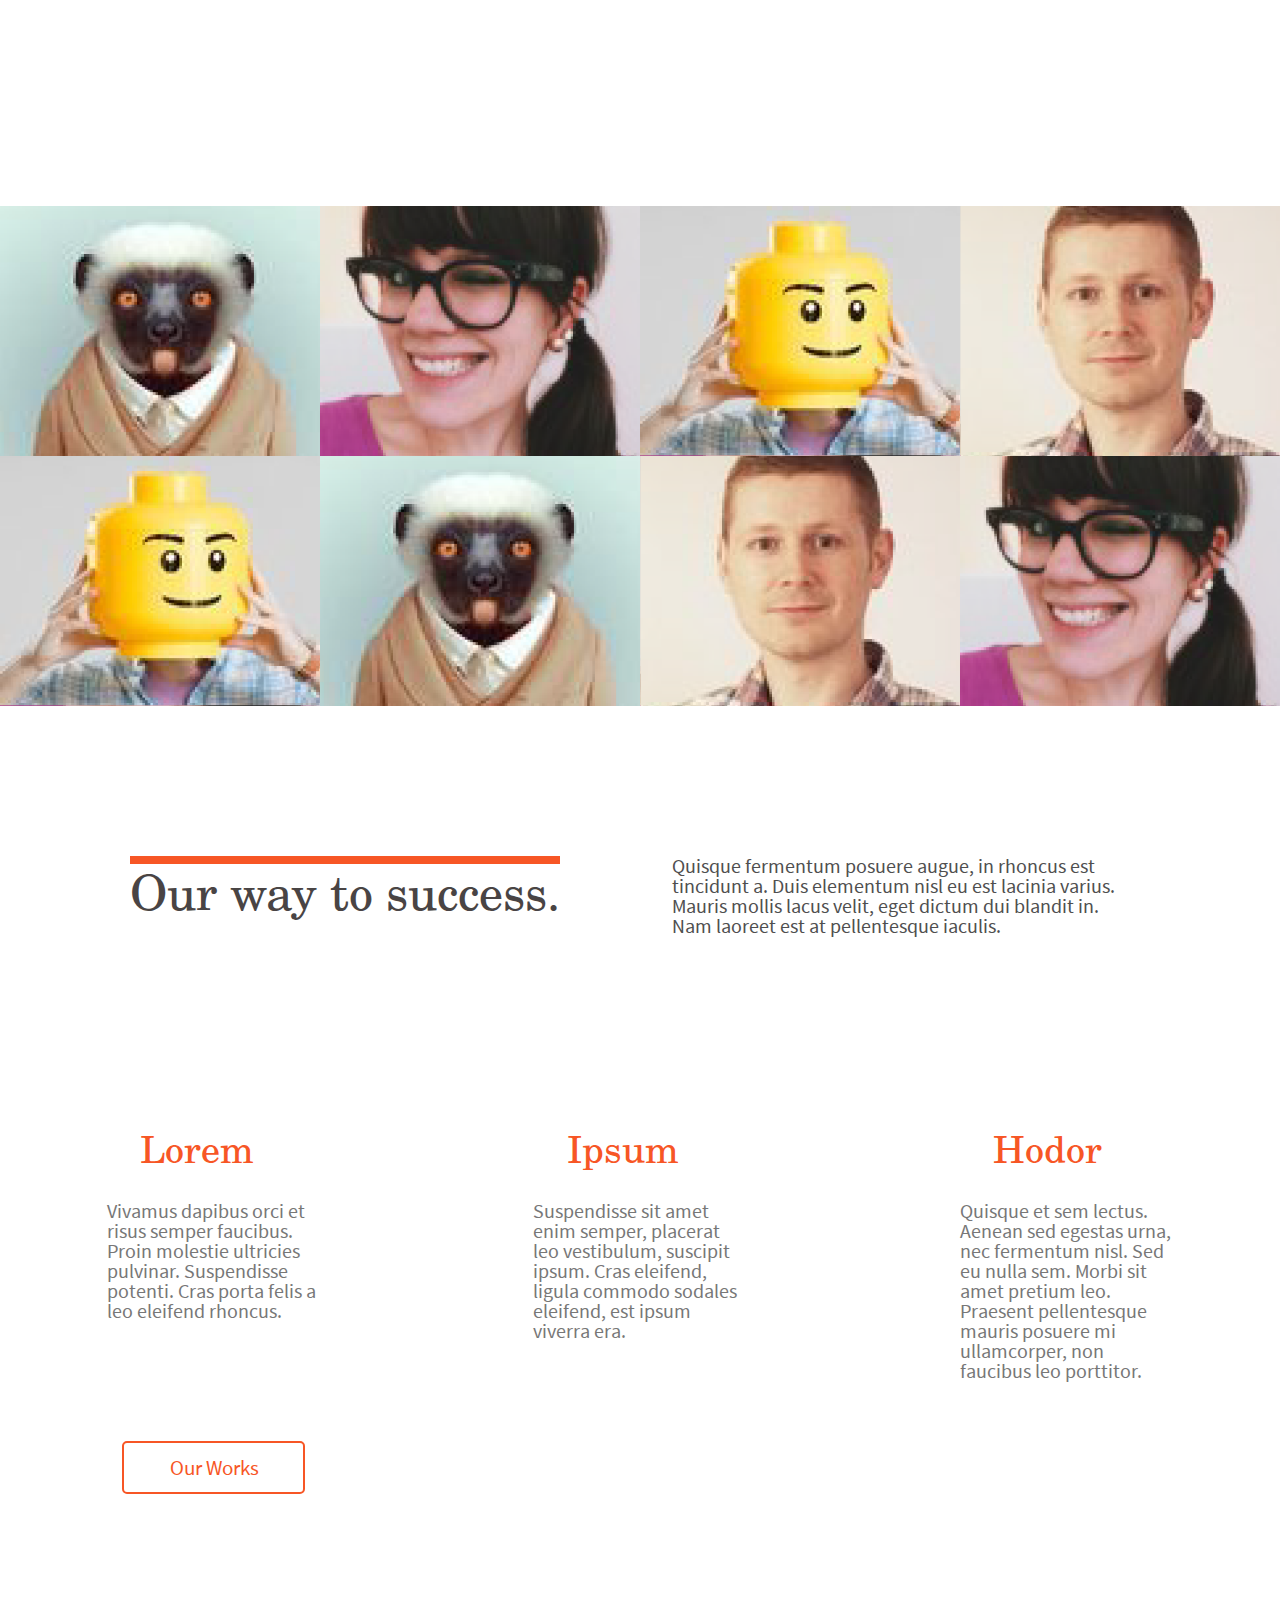
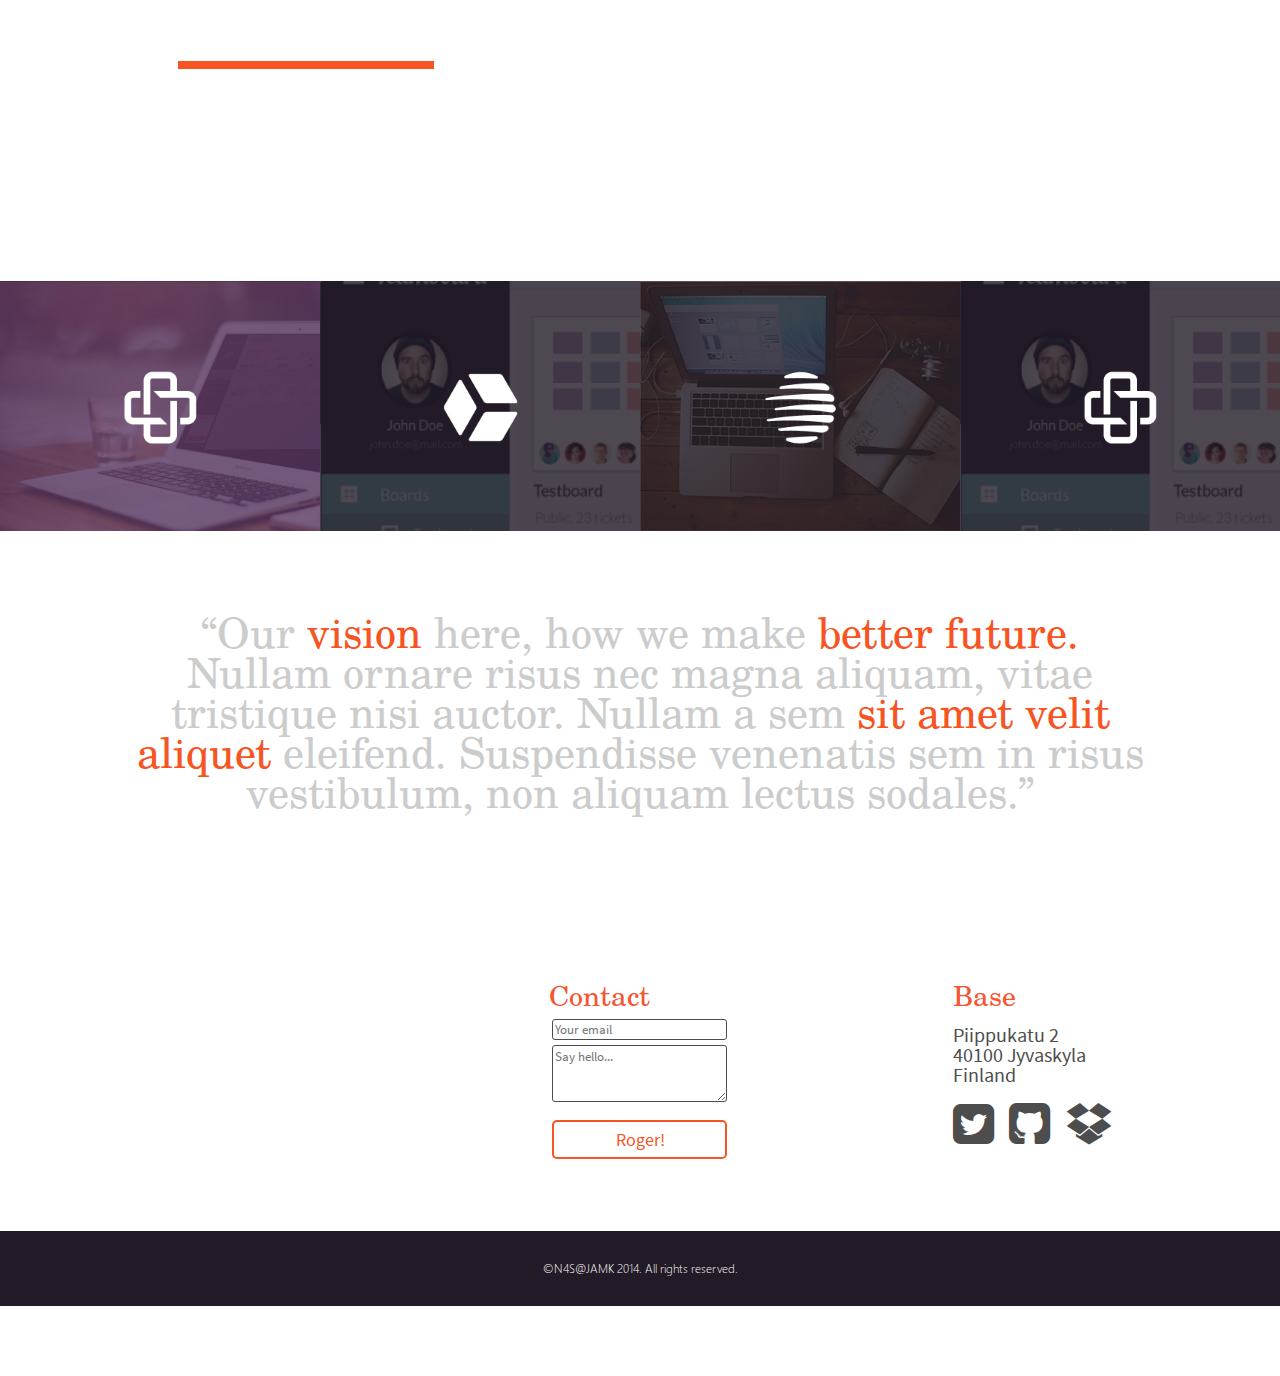
==== commit 0984c896: "added persons pictures for mobile and deleted the not wanted top margin" ====
--- a/index.html
+++ b/index.html
@@ -78,7 +78,7 @@
           <p class="logoshere">CHAD DECODER<br><span class="subtext">programmer</span></p>
           </div>
       <div class="col-1-4-1" id="photo3">
-          <p class="logoshere">RYAN RUBY-PERL<br><span class="subtext">marketing executive</span></p>
+          <p class="logoshere">RYAN RUBY<br><span class="subtext">marketing executive</span></p>
         </div>
     <div class="col-1-4" id="photo1">
           <p class="logoshere">BARRY PUPPET<br><span class="subtext">lead designer</span></p>
--- a/css/zerogrid.css
+++ b/css/zerogrid.css
@@ -358,7 +358,7 @@
 	font-size:40px !important;
 }
 .zerogrid .ourvision-text {
-	font-size: 30px !important;
+	font-size: 24px !important;
 	line-height: 36px !important;
 	margin:0 30px !important;
 }
--- a/css/zerogrid-full.css
+++ b/css/zerogrid-full.css
@@ -347,16 +347,20 @@
 	height: 250px;
 }
 .zerogrid-full #logo1:hover {
-	background-image:url(../img/logo1_dark_background.png);
+	background-image:url(../img/unity_btn_orange.png);
+	transition: background-image 0.25s ease-in;
 }
 .zerogrid-full #logo2:hover {
-	background-image:url(../img/logo2_dark_background.png);
+	background-image:url(../img/teamboard_btn_orange.png);
+	transition: background-image 0.25s ease-in;
 }
 .zerogrid-full #logo3:hover {
-	background-image:url(../img/logo3_dark_background.png);
+	background-image:url(../img/toolbar_btn_orange.png);
+	transition: background-image 0.25s ease-in;
 }
 .zerogrid-full #logo4:hover {
-	background-image:url(../img/logo2_dark_background.png);
+	background-image:url(../img/teamboard_btn_orange.png);
+	transition: background-image 0.25s ease-in;
 }
 #photo1:hover {
 	background-image:url(../img/face1_orange.png);
@@ -629,8 +633,9 @@
 	font-size: 20px !important;
 }
 iframe {
-	margin:0 !important;
-	height: 300px !important;	
+	margin:10px !important;
+	height: 280px !important;
+	box-sizing:border-box !important;	
 }
 .base h3 {
 	margin-left: 50px !important;
@@ -668,7 +673,6 @@
 	opacity: 1.0 !important;
 }
 .zerogrid-full .logoshere {
-	visibility: visible !important;
     opacity: 1 !important;
 	font-size: 20px !important;
 }
@@ -856,6 +860,21 @@
 	margin-top: 300px !important;
 	margin-left:-20px !important;
 }
+.zerogrid-full .form {
+	width:50% !important;
+}
+.zerogrid-full .base {
+	width:50% !important;
+}
+.zerogrid-full .base h3, .zerogrid-full .base p, .zerogrid-full .twitter {
+	margin-left:50px !important;
+}
+iframe {
+	height:300px!important;
+	width: 95% !important;
+	margin: 10px !important;
+	box-sizing:border-box !important;
+}
 }
 
 @media only screen and (min-width: 480px) and (max-width: 619px) {
@@ -876,6 +895,9 @@
 .zerogrid-full #picheight {
 	height: 400px !important;
 }
+.zerogrid-full .base, .zerogrid-full .form {
+	width:50% !important;
+}
 .zerogrid-full .col-1-4 {
 	width: 50%;
 }
@@ -887,8 +909,7 @@
 	
 }
 #photo1, #photo2, #photo3, #photo4 {
-	height: 100px !important;
-	margin-top: 5px !important;	
+	height: 100px !important;	
 }
 #logo1, #logo2, #logo3, #logo4 {
 	height: 120px !important;
@@ -896,9 +917,9 @@
 	line-height: 120px !important;	
 }
 .zerogrid-full .logoshere {
-	font-size: 16px !important;
-	line-height: 18px !important;
-	margin-top: 30px !important;	
+	font-size: 13px !important;
+	line-height: 15px !important;
+	margin-top: 20px !important;	
 }
 .zerogrid-full .col-1-6, .zerogrid-full .col-1-2, .zerogrid-full .col-2-6, .zerogrid-full .col-3-6, .zerogrid-full .col-4-6, .zerogrid-full .col-5-6 {
 	width: 100%;
@@ -939,8 +960,9 @@
 }
 iframe {
 	height:300px!important;
-	width: 100% !important;
-	margin: 0 !important;
+	width: 95% !important;
+	margin: 10px !important;
+	box-sizing:border-box !important;
 }
 .form, .base {
 	height: 255px !important;
@@ -1054,6 +1076,9 @@
 .arrow {
 	margin-top: 310px !important;
 	margin-left:-20px !important;
+}
+.zerogrid-full .base h3, .zerogrid-full .base p, .zerogrid-full .twitter {
+	margin-left:50px !important;
 }
 }
 
@@ -1303,8 +1328,12 @@
 	display:none !important;
 	}
 #photo1, #photo2, #photo3, #photo4 {
-	display: none !important;
-}
+	height: 75px !important;
+}
+.zerogrid-full .logoshere {
+	font-size:12px !important;
+	margin-top: 5px !important;
+	}
 #logo1, #logo2, #logo3, #logo4 {
 	/*background-color:#000 !important;*/
 	background-image:none !important;
@@ -1775,7 +1804,7 @@
 }
 .subtext {
 	font-style:italic;
-	font-size:16px;
+	font-size:13px;
 }
 .contact {
 	background-color:transparent;
@@ -1832,6 +1861,8 @@
    font-family:source;
    border: 1px solid #4d4d4d;
    box-sizing: border-box;
+   border-radius: 3px;
+   margin-bottom: 5px;
 }
 /* CSS styling for font-face fonts */
 
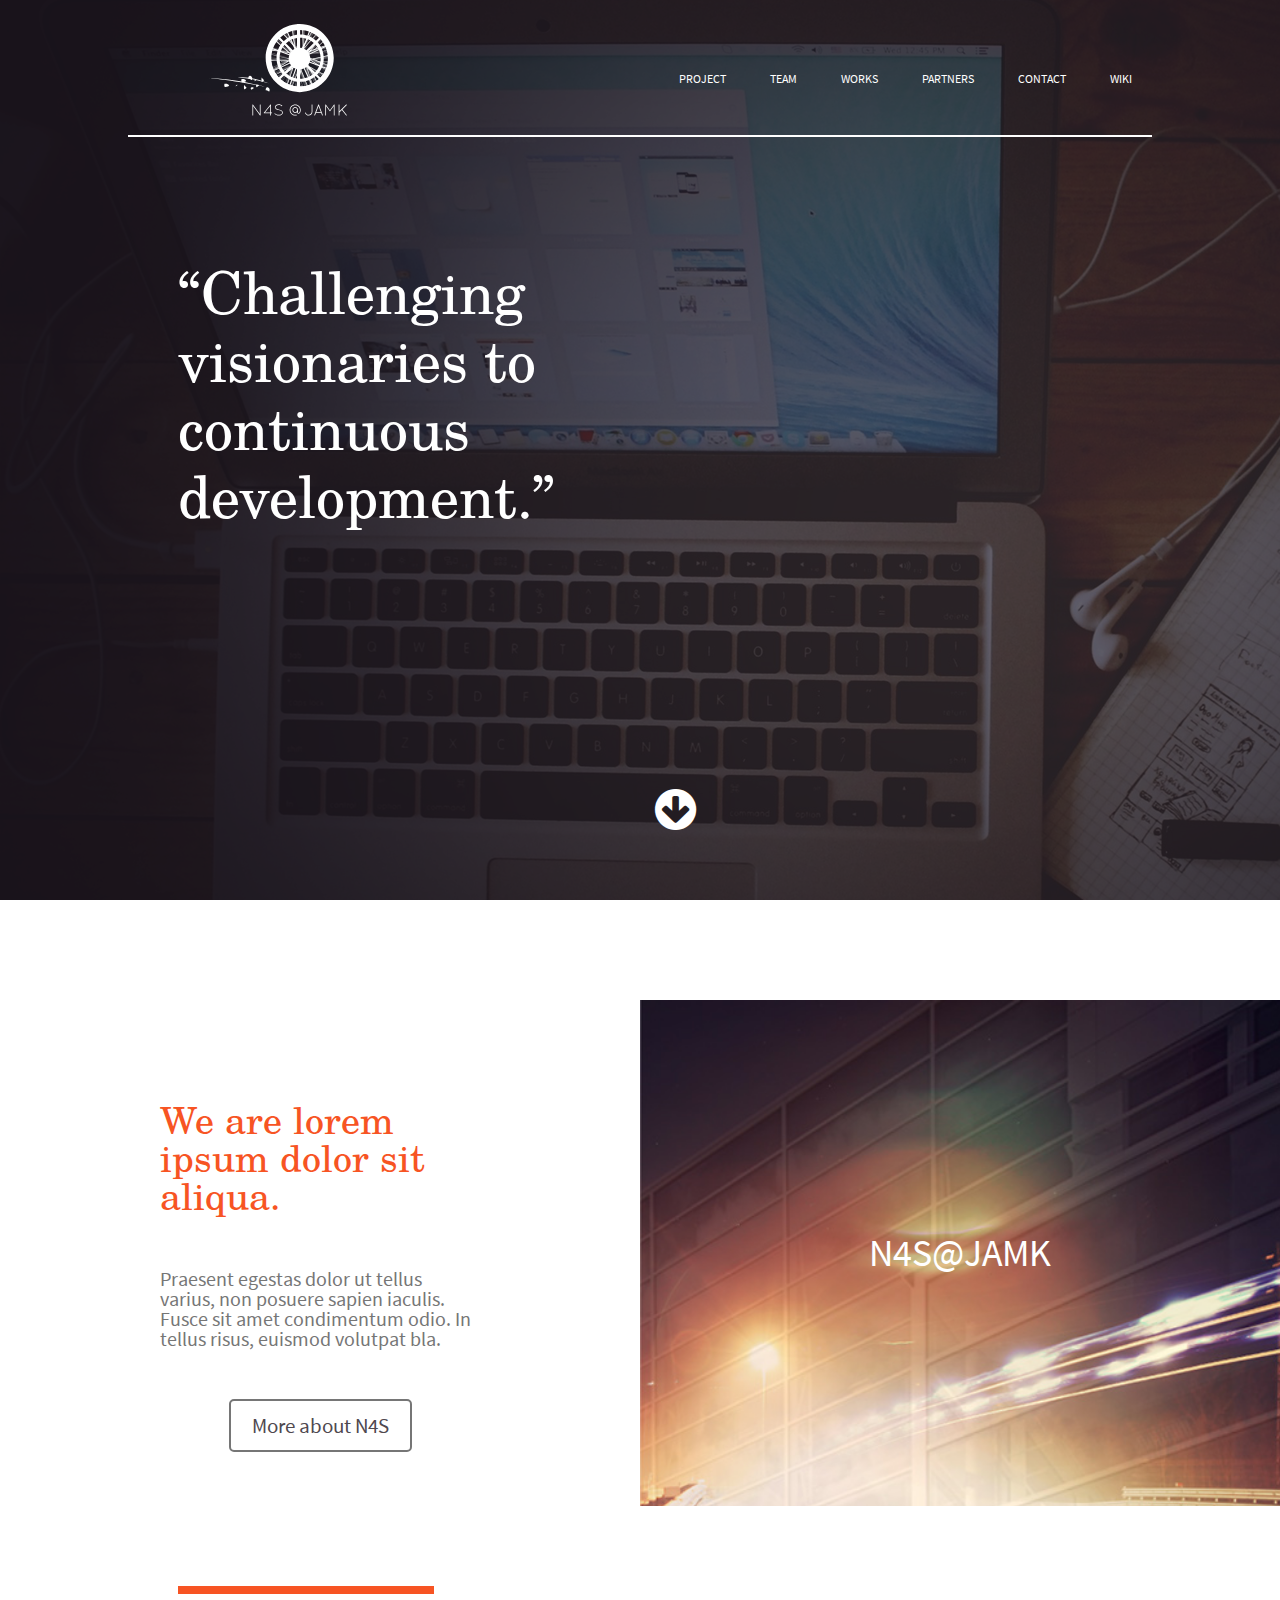
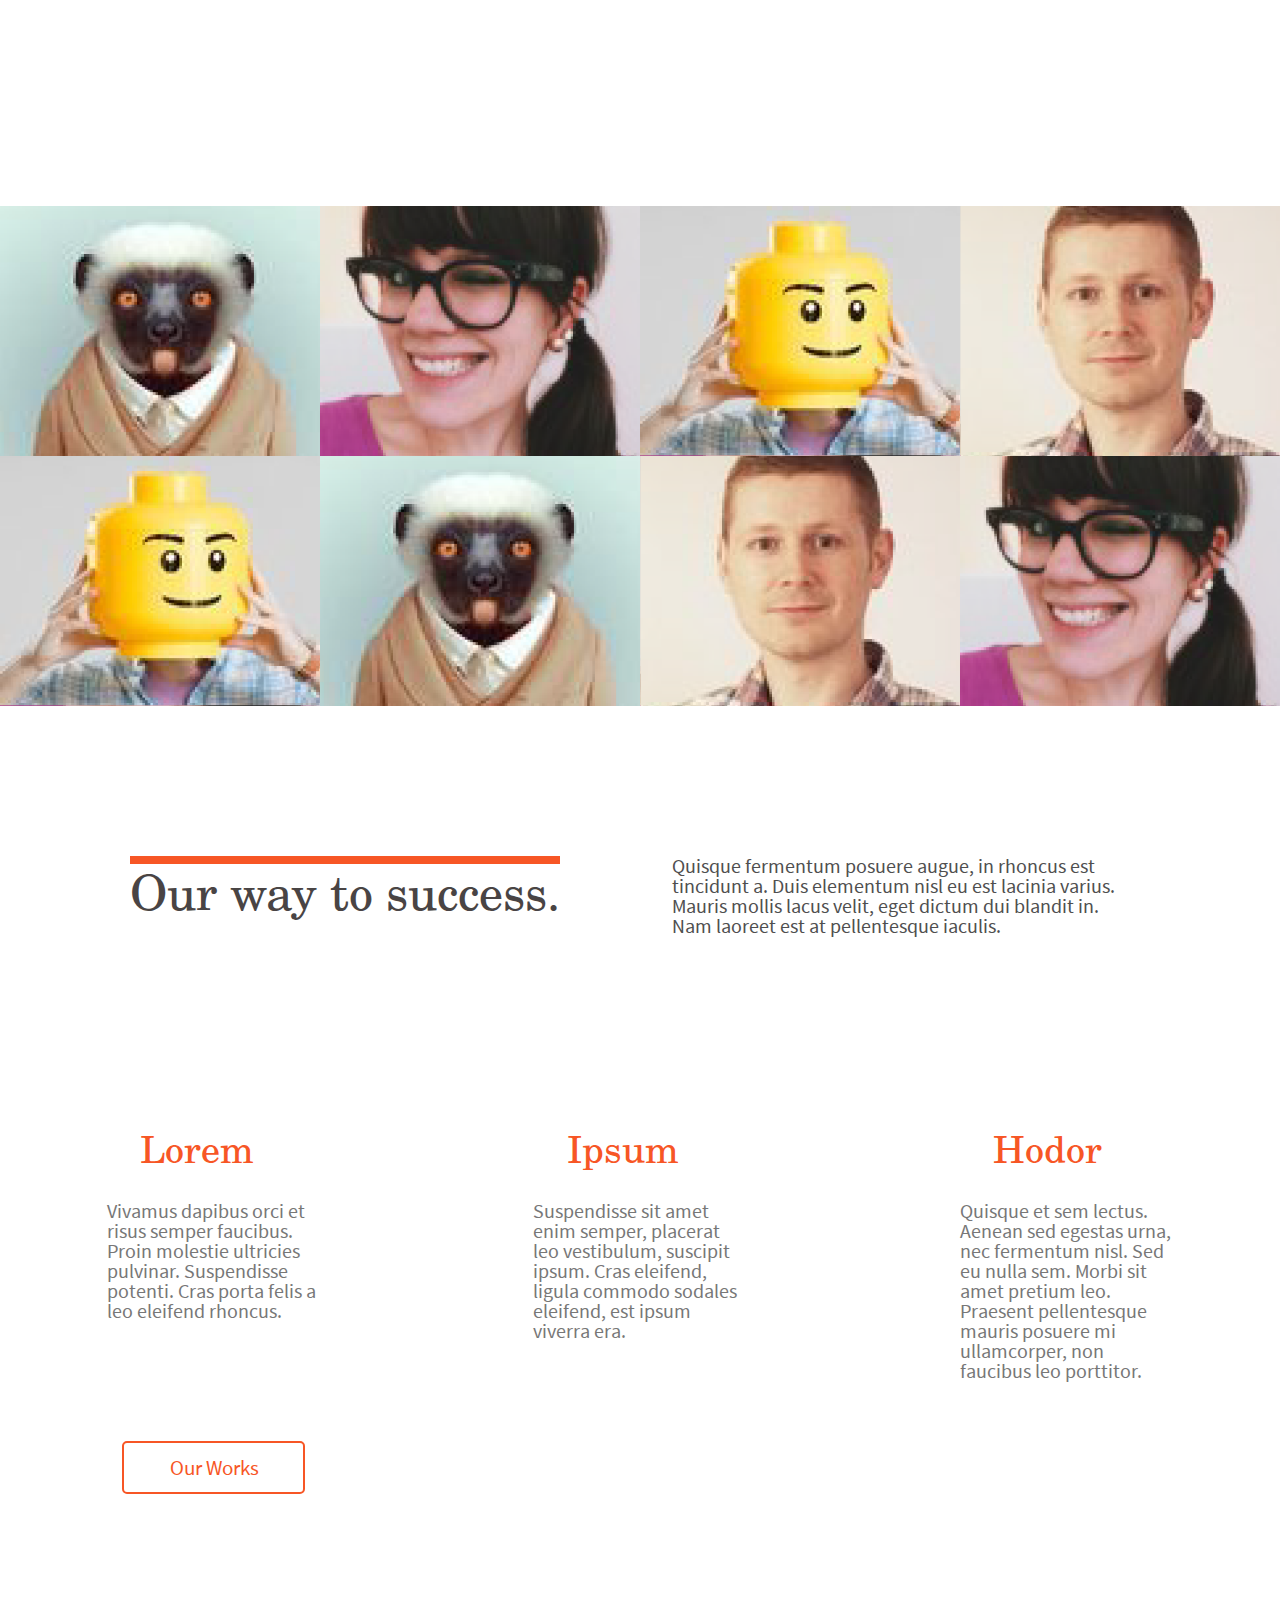
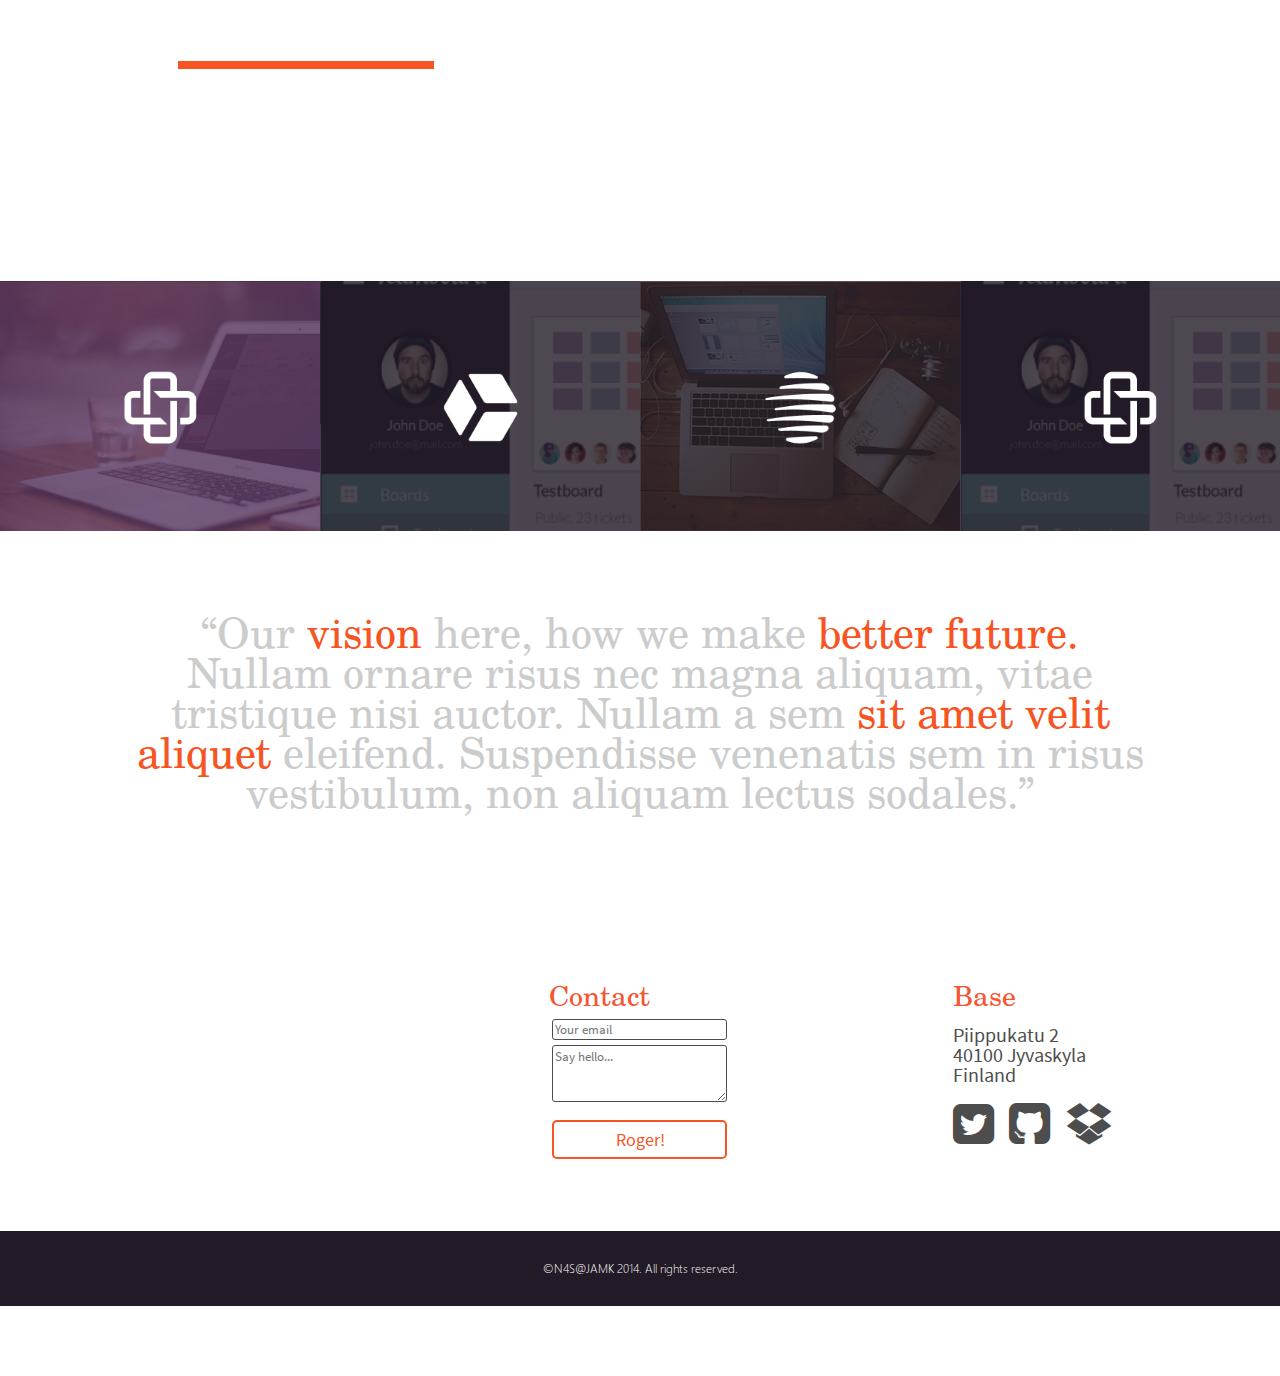
==== commit c438010c: "addded minor fixes" ====
--- a/index.html
+++ b/index.html
@@ -50,7 +50,7 @@
           <div class="n4sbutton-wrapper" ><a href="http://www.n4s.fi/en/" target="_blank" class="n4sbutton smoothScroll">More about N4S</a></div>
         </div>
     <div class="col-1-2-photo">
-          <p class="example2">[Description]</p>
+          <p class="example2">N4S@JAMK</p>
         </div>
   </div>
     </div>
--- a/css/zerogrid.css
+++ b/css/zerogrid.css
@@ -514,6 +514,15 @@
 	max-width: 300px;
 	height: 25%;
 	margin: 20px 0px -20px 10px;
+}
+.zerogrid .navlogo {
+	background-image:url(../img/n4sjamk_logo_notext.svg);
+	height:40px;
+	width:100px;
+}
+.zerogrid .navlogo:hover {
+	background-image:url(../img/n4sjamk_logo_orange_notext.svg);
+
 }
 .zerogrid .wrap-col-header h2 {
 	font-size:26px;
--- a/css/zerogrid-full.css
+++ b/css/zerogrid-full.css
@@ -295,6 +295,7 @@
 .zerogrid-full .example2 {
 	text-align: center;
 	line-height: 470px;
+	font-family:source;
 	font-size: 38px;
 	color: #fff;
 }
@@ -412,16 +413,8 @@
 .zerogrid-full .col-full-example4 {
 	height:300px !important;
 }
-.zerogrid-full .slide-out-div {
-	 opacity:0.99 !important;
-	 margin: 0 20% !important;
-	 width: 60% !important;
-}
 #close {
 	margin-right: 20px !important;
-}
- .zerogrid-full .right-form {
-	 width:45%!important;
 }
 .zerogrid-full .context {
 	margin: 30px 25% 20px 25% !important;
@@ -442,13 +435,9 @@
 .zerogrid-full .ourwork-button {
 	margin-top: 40px !important;
 }
-.zerogrid-full .left-form {
-	width: 60% !important;
-	}
-
-.zerogrid-full .right-form{
-	width: 40% !important;
-	}
+.zerogrid-full .subtext {
+	font-size:15px !important;	
+}
 }
 
 @media only screen and (min-width: 768px) and (max-width: 1024px) {
@@ -503,14 +492,6 @@
 	margin: 20px 10px 20px 40px !important;
 }
 .zerogrid-full .col-full-all-logos {
-	display:block !important;
-}
-.zerogrid-full .slide-out-div {
-	 opacity:0.99 !important;
-	 margin: 0 10% !important;
-	 width: 80% !important;
-} 	
-.zerogrid-full .right-form {
 	display:block !important;
 }
 .zerogrid-full footer {
@@ -664,11 +645,7 @@
 }
 .zerogrid-full .col-full-all-logos {
 	display:block !important;
-	}
-.zerogrid-full .slide-out-div {
-width: 100% !important;
-height: 320px !important;
-} 
+}
 .zerogrid-full footer {
 	opacity: 1.0 !important;
 }
@@ -733,14 +710,7 @@
 }
 .zerogrid-full .col-full-all-logos {
 	display:block !important;
-}
-.zerogrid-full .slide-out-div {
-width: 100%!important;
-height: 420px!important;
 } 	
-.zerogrid-full .right-form {
-	display:block !important;
-}
 .zerogrid-full .logoshere {
 	line-height:22px !important;
 	font-size:18px !important;
@@ -942,21 +912,6 @@
 .zerogrid-full .col-full-all-logos {
 	display:none !important;
 	margin:0 auto !important;
-}
-.zerogrid-full .slide-out-div {
-width: 100%!important;
-height: 550px!important;
-} 	
-.zerogrid-full .right-form {
-	width: 95% !important;
-	float:left !important;
-	display:inline-block !important
-}
-.zerogrid-full .left-form {
-	width: 90% !important;
-	float:left !important;
-	display:block !important;
-	height: auto !important;
 }
 iframe {
 	height:300px!important;
@@ -1057,10 +1012,6 @@
 .zerogrid-full .n4sbutton {
 	margin-top: 10px !important;
 	margin-bottom: 10px !important;
-	width: 150px !important;
-	height: 30px !important;
-	font-size: 14px !important;
-	line-height: 30px !important;
 }
 .zerogrid-full .ourwork-button {
 	margin-top: 10px !important;
@@ -1217,24 +1168,8 @@
 	font-size:18px;
 	background-color:#fff;
 }
-
 .zerogrid-full .sayhello-button {
 	margin-top: 35px!important;
-}
-.zerogrid-full .slide-out-div {
-width: 100%!important;
-height: 400px!important;
-} 	
-.zerogrid-full .right-form {
-	width: 95% !important;
-	float:left !important;
-	display:inline-block !important
-}
-.zerogrid-full .left-form {
-	width: 85% !important;
-	float:left !important;
-	display:block !important;
-	height: auto !important;
 }
 iframe {
 	height:200px!important;
@@ -1726,56 +1661,11 @@
 
 .zerogrid-full .logo { margin-bottom: 10px;}
 }
-
-/* slide out div*/
-
-.zerogrid-full .slide-out-div {
-          padding: 20px;
-          width: 100%;
-		  border-radius: 5px 5px 0px 0px;
-		  height: 420px;
-		  margin: 0px auto;
-		  font-family:webly;
-		  font-size:14px;
-          background-color: #FFFFFF;
-		  color: #4D4D4D;
-		  opacity: 0.99 !important;
-      } 
-	  .zerogrid-full .slide-out-div p {
-		  font-family:webly;
-		  font-size:14px;
-		  line-height: 20px;
-		  color: #4d4d4d;
-      } 
-	  .zerogrid-full .slide-out-div img {
-		  height: 45px;
-		  width: 45px;
-		  margin-right: 10px;
-	  }
-
-
 /* CSS Styling for contact form */
 
 .zerogrid-full form p {
 	margin-bottom: 5px;
-	}
-
-.zerogrid-full .left-form {
-	float:left;
-	width: 45%;
-	}
-
-.zerogrid-full .right-form{
-	float:left;
-	width: 45%;
-	}
-
-.zerogrid-full .slide-out-div h3 {
-	font-size:22px;
-	color: #F75432;
-	font-weight:bold;
-	}
-
+}
 .submit	{
 	line-height:30px !important;
 	font-size:18px !important;
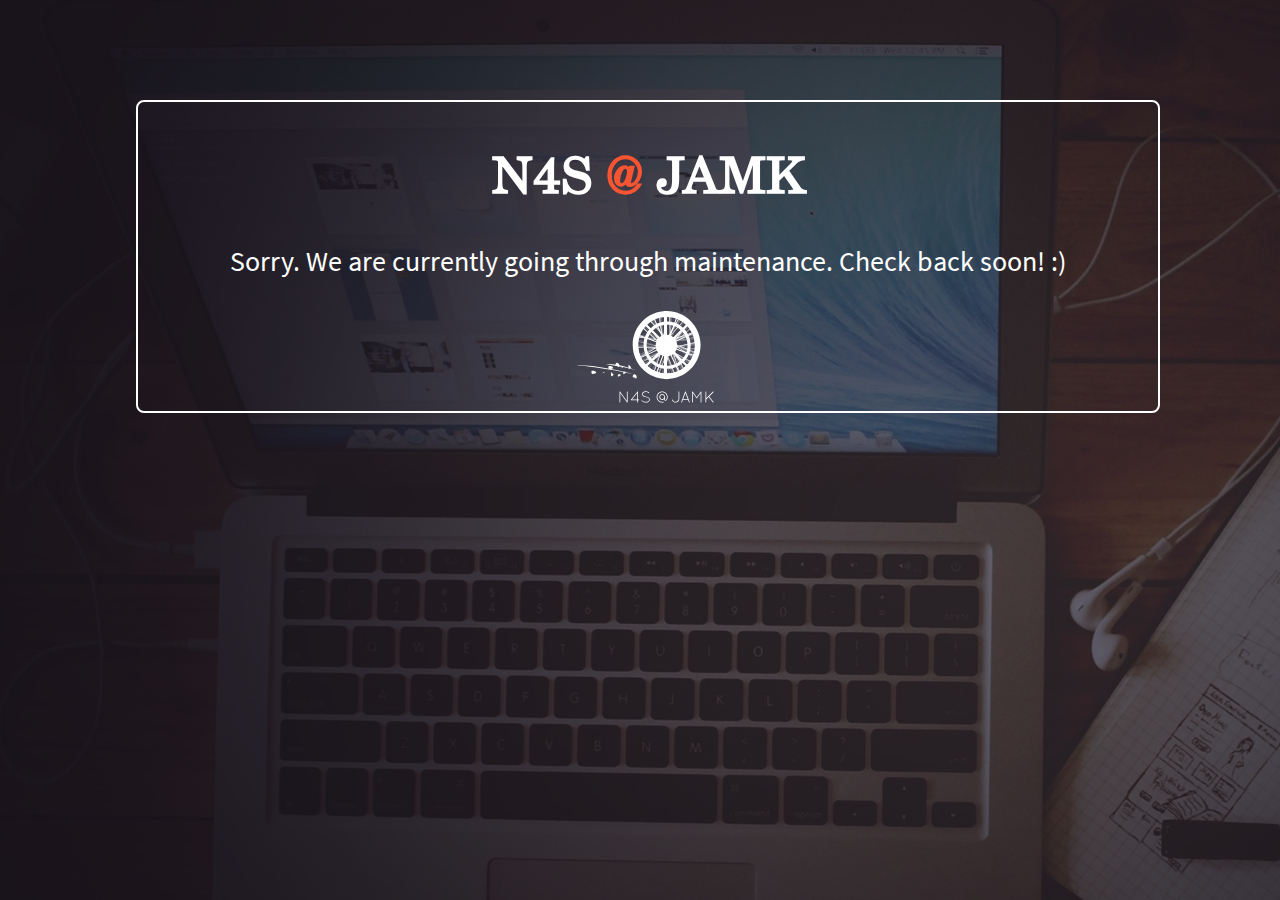
==== commit 0b74b5b8: "added maintenance page" ====
--- a/index.html
+++ b/index.html
@@ -1,198 +1,16 @@
 <!doctype html>
 <html>
-    <head>
-    <title>N4S@JAMK | Home </title>
-    <meta name="viewport" content="width=device-width, initial-scale=1, maximum-scale=1">
-    <link href="css/zerogrid.css" rel="stylesheet" />
-    <link href="css/zerogrid-full.css" rel="stylesheet"/>
-    <link rel="stylesheet" href="font-awesome/css/font-awesome.min.css">
-    <link rel="stylesheet" href="css/animate.css">
-    <script src="http://ajax.googleapis.com/ajax/libs/jquery/1.8.3/jquery.min.js" type="text/javascript"></script>
-    <script src="js/jquery-scrolltofixed.js" type="text/javascript"></script>
-   <script>
-    $(document).ready(function() {
-        // Dock the navbar to the top of the window when scrolled past the N4S logo and header text.
-        $('.nav').scrollToFixed({
-			});
-    });
-</script>
-    </head>
-    <body>
-<div class="zerogrid" id="top">
-      <div class="row">
-    <div class="col-full-example1">
-          <div class="wrap-col-header"><img class="logo" alt="N4S logo" src="img/n4sjamk_logo.svg">
-      </div>
-      	<nav class="nav">
-              <ul>
-             <a href="#top" class="smoothScroll"><img src="img/n4sjamk_logo_notext.svg" style="height:40px; display:none;"></a>
-            <li><a href="#project" class="smoothScroll">PROJECT</a></li>
-            <li><a href="#team" class="smoothScroll">TEAM</a></li>
-            <li><a href="#our" class="smoothScroll">WORKS</a></li>
-            <li><a href="#partners" class="smoothScroll">PARTNERS</a></li>
-            <li><a href="#contact" class="smoothScroll">CONTACT</a></li>
-            <li><a href="#" class="smoothScroll">WIKI</a></li>
-          </ul>
-            </nav>
-          <div class="col-1-2-transparent">
-        <p class="text">&ldquo;Challenging visionaries to continuous development.&rdquo;</p>
-        
-      </div>
-      <a href="#project" class="smoothScroll"><i class="fa fa-arrow-circle-down fa-3x arrow"></i></a>
-        </div>
-  </div>
+<head>
+<meta charset="utf-8">
+<title>N4S@JAMK - Try again!</title>
+<link href="css/maintenance.css" type="text/css" rel="stylesheet">
+</head>
+<body>
+	<div class="container">
+    <h1 class="heading1">N4S <span style="color:#F75432;">@</span> JAMK</h1>
+    <p class="phrase1">Sorry. We are currently going through maintenance. Check back soon! :)</p>
+    <div class="wrapper"><img src="img/n4sjamk_logo.svg" style="height: 100px;"></div>
+    
     </div>
-<div class="zerogrid-full" id="project">
-      <div  class="row">
-    <div class="col-1-2" id="picheight">
-          <p class="orangetext">We are lorem ipsum dolor sit aliqua.</p>
-          <p class="context">Praesent egestas dolor ut tellus varius, non posuere sapien iaculis. Fusce sit amet condimentum odio. In tellus risus, euismod volutpat bla.</p>
-          <div class="n4sbutton-wrapper" ><a href="http://www.n4s.fi/en/" target="_blank" class="n4sbutton smoothScroll">More about N4S</a></div>
-        </div>
-    <div class="col-1-2-photo">
-          <p class="example2">N4S@JAMK</p>
-        </div>
-  </div>
-    </div>
-<div class="zerogrid">
-      <div class="row">
-    <div class="col-full-example2">
-          <div class="col-1-3" id="team">
-        <p class="text-agile">Agile by nature</p>
-      </div>
-        </div>
-  </div>
-    </div>
-<div class="zerogrid-full">
-      <div class="row">
-    <div class="col-1-4-1" id="photo1">
-          <p class="logoshere">JOHN DOE<br><span class="subtext">marketing executive</span></p>
-        </div>
-    <div class="col-1-4" id="photo2">
-          <p class="logoshere">CHAD SHARP<br><span class="subtext">lead designer</span></p>
-        </div>
-    <div class="col-1-4" id="photo3">
-          <p class="logoshere">DANNY TRELLO<br><span class="subtext">junior developer</span></p>
-        </div>
-    <div class="col-1-4" id="photo4">
-          <p class="logoshere">CHAD DECODER<br><span class="subtext">programmer</span></p>
-          </div>
-      <div class="col-1-4-1" id="photo3">
-          <p class="logoshere">RYAN RUBY<br><span class="subtext">marketing executive</span></p>
-        </div>
-    <div class="col-1-4" id="photo1">
-          <p class="logoshere">BARRY PUPPET<br><span class="subtext">lead designer</span></p>
-        </div>
-    <div class="col-1-4" id="photo4">
-          <p class="logoshere">JONATHAN JEKYLL<br><span class="subtext">junior developer</span></p>
-        </div>
-    <div class="col-1-4" id="photo2">
-          <p class="logoshere">MATTHEW CODERICK<br><span class="subtext">programmer</span></p>
-          </div>     
-    <div class="col-full-example4" id="our">
-          <div class="col-1-2">
-        <p class="text-success">Our way to success.</p>
-      </div>
-          <div class="col-1-2">
-        <p class="success-text">Quisque fermentum posuere augue, in rhoncus est tincidunt a. Duis elementum nisl eu est lacinia varius. Mauris mollis lacus velit, eget dictum dui blandit in. Nam laoreet est at pellentesque iaculis.</p>
-      </div>
-        </div>
-    <div class="col-full-example6">
-          <div class="col-1-3-1">
-        <p class="text-section">Lorem</p>
-        <p class="context">Vivamus dapibus orci et risus semper faucibus. Proin molestie ultricies pulvinar. Suspendisse potenti. Cras porta felis a leo eleifend rhoncus.</p>
-      </div>
-          <div class="col-1-3">
-        <p class="text-section">Ipsum</p>
-        <p class="context">Suspendisse sit amet enim semper, placerat leo vestibulum, suscipit ipsum. Cras eleifend, ligula commodo sodales eleifend, est ipsum viverra era.</p>
-      </div>
-          <div class="col-1-3">
-        <p class="text-section">Hodor</p>
-        <p class="context">Quisque et sem lectus. Aenean sed egestas urna, nec fermentum nisl. Sed eu nulla sem. Morbi sit amet pretium leo. Praesent pellentesque mauris posuere mi ullamcorper, non faucibus leo porttitor.</p>
-      </div>
-          <div class="col-1-3">
-        <div class="n4sbutton-wrapper"><a href="work.html" class="ourwork-button">Our Works</a></div>
-      </div>
-        </div>
-  </div>
-    </div>
-<div class="zerogrid">
-      <div class="row">
-    <div class="col-full-example2">
-          <div class="col-1-3" id="partners">
-        <p class="text-agile">Our partners</p>
-      </div>
-        </div>
-  </div>
-    </div>
-<div class="zerogrid-full" id="black">
-      <!--<div class="row">-->
-          <div class="col-full-all-logos"><img src="img/logo1_white.png" alt="logo1-white"><img src="img/logo2_white.png" alt="logo2-white"><img src="img/logo3_white.png" alt="logo3-white"></div>
-          <div class="col-1-4-1" id="logo1">
-        <img src="img/logo1_white.png" alt="logo1-white">
-      </div>
-          <div class="col-1-4" id="logo2">
-        <img src="img/logo2_white.png" alt="logo2-white">
-      </div>
-          <div class="col-1-4" id="logo3">
-        <img src="img/logo3_white.png" alt="logo3-white">
-      </div>
-          <div class="col-1-4" id="logo4">
-        <img src="img/logo1_white.png" alt="logo4-white">
-      </div>
-  </div>
-    <!--</div>-->
-<div class="zerogrid">
-      <div class="row">
-    <div class="col-full-example5" id="lorem">
-          <p class="ourvision-text">&ldquo;Our <span style="color:#F75423">vision</span> here, how we make <span style="color:#F75423">better future.</span> Nullam ornare risus nec magna aliquam, vitae tristique nisi auctor. Nullam a sem <span style="color:#F75423">sit amet velit aliquet</span> eleifend. Suspendisse venenatis sem in risus vestibulum, non aliquam lectus sodales.&rdquo;</p>
-        </div>
-  </div>
-    </div>
-<div class="zerogrid-full">
-      <div class="row">
-            <div class="col-1-3 social" id="contact">
-            	<iframe src="https://www.google.com/maps/embed?pb=!1m14!1m12!1m3!1d3716.6685253285527!2d25.7641276203206!3d62.23998892771814!2m3!1f0!2f0!3f0!3m2!1i1024!2i768!4f13.1!5e0!3m2!1sfi!2sfi!4v1405323611806"></iframe>
-            </div>
-            <div class="col-1-3 form">
-            	<h3>Contact</h3>
-            	<form method="POST" action="http://smvpelkonen.dy.fi/delete/php_form/sendForm.php">
-				<input type="email" class="field1" name="email" placeholder="Your email" required=""><br>
-				<textarea rows="3" cols="24" name="message"  placeholder="Say hello..." required></textarea><br>
-				<input type="submit" name="submit" value="Roger!" class="roger-button submit">	
-			</form>
-            </div>
-            <div class="col-1-3 base">
-              <h3>Base</h3>
-              <br>
-          	  <p>Piippukatu 2</p>
-              <p>40100 Jyvaskyla</p>
-              <p>Finland</p>
-              <br>
-              <a href="http://twitter.com/"><i class="fa fa-twitter-square fa-3x twitter"></i></a><a href="http://github.com/N4SJAMK"><i class="fa fa-github-square fa-3x"></i></a><a href="#"><i class="fa fa-dropbox fa-3x"></i></a>
-            </div>
-        </div>
-      </div>
-<div class="zerogrid-full">
-      <div class="row">
-    <div class="col-full">
-          <footer>
-        <p>&copy;N4S@JAMK 2014. All rights reserved.</p>
-      </footer>
-        </div>
-  </div>
-    </div>
-<!--<script type="text/javascript" src="http://ajax.googleapis.com/ajax/libs/jquery/1.7.1/jquery.min.js"></script>--> 
-<script type="text/javascript" src="js/smoothscroll.js"></script> 
-<script>
-	
-</script>
-<script>
-        $('body').mousemove(function(e){
-    var amountMovedX = (e.pageX * -1 / 50);
-    var amountMovedY = (e.pageY * -1 / 50);
-    $(this).css('background-position', amountMovedX + 'px ' + amountMovedY + 'px');
-});
-        </script>
 </body>
 </html>
--- a/css/maintenance.css
+++ b/css/maintenance.css
@@ -0,0 +1,38 @@
+@charset "utf-8";
+/* CSS Document */
+body {
+	background-image:url(../img/n4sjamk_background_pic.png);
+	background-attachment:fixed;
+	width:100%;
+}
+.container {
+	border-radius: 8px;
+	width:80%;
+	border:  2px solid #FFF;
+	box-sizing:border-box;
+	margin: 100px auto;
+}
+.wrapper {
+	margin: 0 auto;
+	text-align:center;
+}
+.heading1 {
+	color:#FFFFFF;
+	font-size:50px;
+	text-align:center;
+	font-family: texgyre;
+}
+.phrase1 {
+	color:#FFFFFF;
+	font-size:28px;
+	text-align:center;
+	font-family:source;
+}
+@font-face {
+	font-family:source;
+	src:url(../fonts/SourceSansPro-Regular.ttf);
+}
+@font-face {
+	font-family:texgyre;
+	src:url(../fonts/texgyreschola-regular.otf);
+}